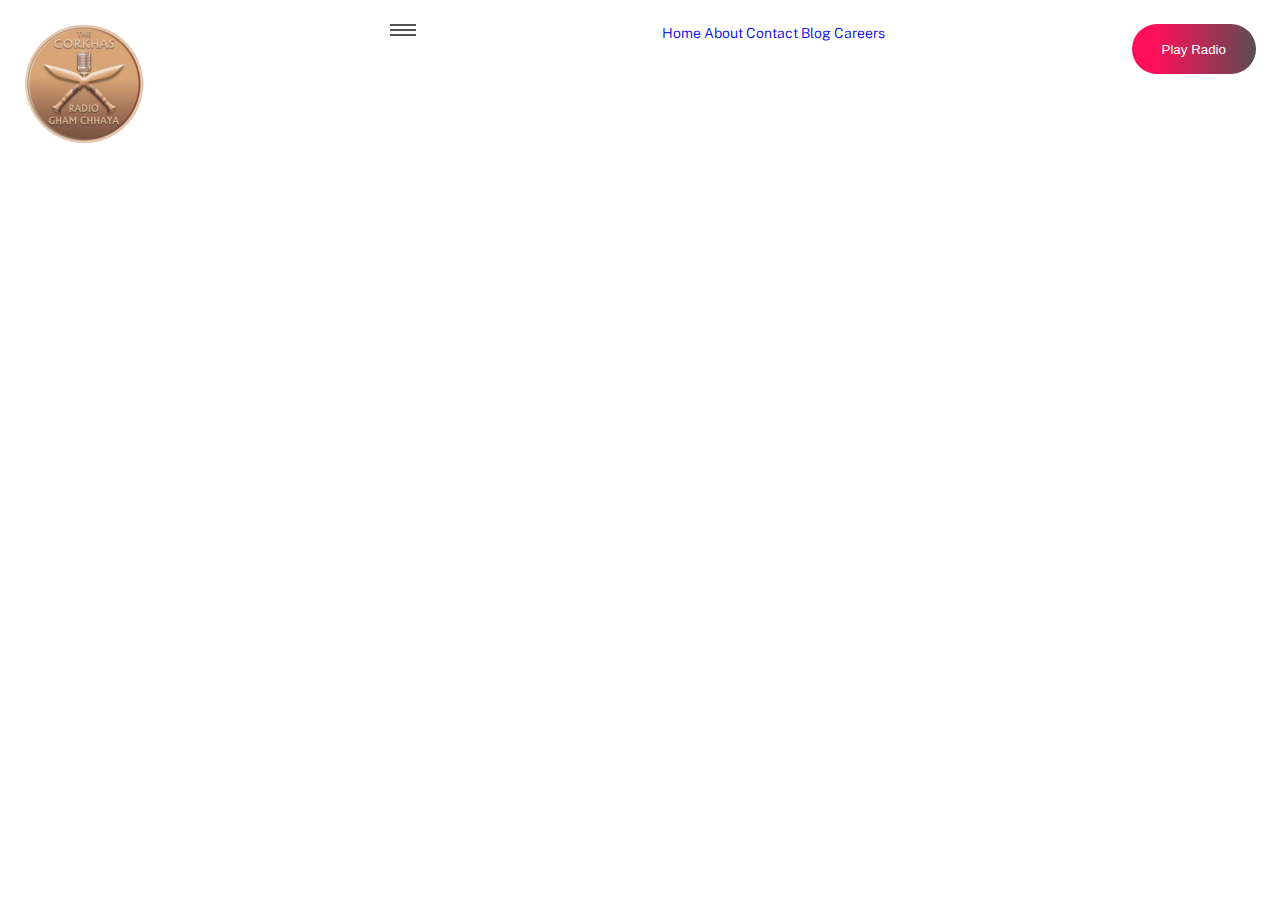
==== index.html @ c1103711 "global and mixins" ====
<html lang="en">

<head>
  <meta charset="UTF-8" />
  <link href="https://fonts.googleapis.com/css2?family=Public+Sans:wght@300;400&display=swap" rel="stylesheet" />
  <link rel="stylesheet" href="/app/scss/style.css" />
  <meta http-equiv="X-UA-Compatible" content="IE=edge" />
  <meta name="viewport" content="width=device-width, initial-scale=1.0" />
  <title>Radio Gham Chhaya</title>

</head>

<body>
  <header class="header">
    <nav class="flex flex-jc-sb flex-ai-t">
      <a href="/" class="header__logo">
        <img src="images/logo.png" alt="Easybank" />
      </a>

      <a href="#" class="header__menu">
        <span></span>
        <span></span>
        <span></span>
        <div class="header__links">
          <a href="#">Home</a>
          <a href="#">About</a>
          <a href="#">Contact</a>
          <a href="#">Blog</a>
          <a href="#">Careers</a>
        </div>

        <button type="button">Play Radio</button>
      </a>
    </nav>
  </header>
  <!-- <div class="container container-nav">
        <div class="site-title">
          <h1>The best Radio in town</h1>
        </div>
        <nav>
          <ul>
            <li><a href="#">Home</a></li>
            <li><a href="#">About me</a></li>
            <li><a href="#">Recent posts</a></li>
          </ul>
        </nav>
        <p>thsi is a pera</p>
      </div> -->

  <script src="/app/js/script.js"></script>
</body>

</html>
---- app/scss/style.css ----
html {
  font-size: 100%;
  -webkit-box-sizing: border-box;
          box-sizing: border-box;
}

*,
*::before,
*::after {
  -webkit-box-sizing: inherit;
          box-sizing: inherit;
}

body {
  margin: 0;
  padding: 0;
  font-family: 'Public Sans', sans-serif;
  font-size: 0.875rem;
  font-weight: 300;
  line-height: 1.3;
  overflow-x: hidden;
}

body a,
body a:visited,
body a:hover {
  text-decoration: none;
}

body .flex {
  display: -webkit-box;
  display: -ms-flexbox;
  display: flex;
}

body .flex-jc-sb {
  -webkit-box-pack: justify;
      -ms-flex-pack: justify;
          justify-content: space-between;
}

body .flex-jc-c {
  -webkit-box-pack: center;
      -ms-flex-pack: center;
          justify-content: center;
}

body .flex-ai-c {
  -webkit-box-align: center;
      -ms-flex-align: center;
          align-items: center;
}

body button,
body .button {
  height: 50px;
  color: #fff;
  font-weight: 400;
  text-shadow: #515151;
  padding: 1rem 1.875rem;
  background: -webkit-gradient(linear, left top, right top, from(#ff0f59), color-stop(18%, #ff0f59), color-stop(95%, #664952), to(#515151));
  background: linear-gradient(90deg, #ff0f59 0%, #ff0f59 18%, #664952 95%, #515151 100%);
  border: none;
  border-radius: 50px;
  cursor: pointer;
}

.header nav {
  padding: 24px;
}

.header__menu > span {
  display: block;
  width: 26px;
  height: 2px;
  background-color: #515151;
}

.header__menu > span:not(:last-child) {
  margin-bottom: 3px;
}
/*# sourceMappingURL=style.css.map */
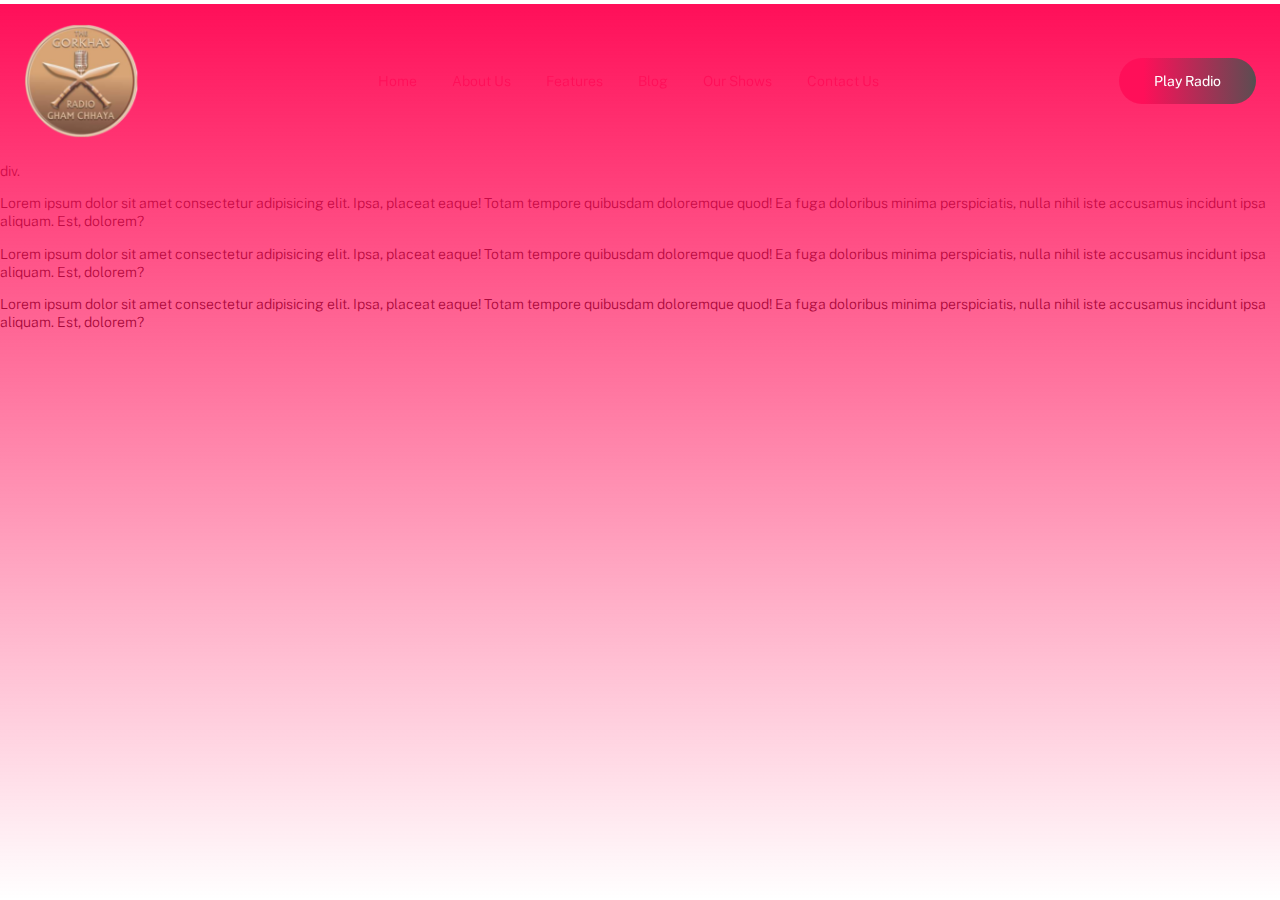
==== commit 77c7599b: "after working toggle menu" ====
--- a/index.html
+++ b/index.html
@@ -11,28 +11,44 @@
 </head>
 
 <body>
-  <header class="header">
-    <nav class="flex flex-jc-sb flex-ai-t">
-      <a href="/" class="header__logo">
-        <img src="images/logo.png" alt="Easybank" />
-      </a>
+  <div class="hero">
+    <header class="header">
+      <div class="overlay"></div>
+      <nav class="flex flex-jc-sb flex-ai-c">
+        <a href="/" class="header__logo">
+          <img src="images/logo.png" alt="Easybank" />
+        </a>
 
-      <a href="#" class="header__menu">
-        <span></span>
-        <span></span>
-        <span></span>
-        <div class="header__links">
-          <a href="#">Home</a>
-          <a href="#">About</a>
-          <a href="#">Contact</a>
-          <a href="#">Blog</a>
-          <a href="#">Careers</a>
-        </div>
+        <a id="btnHamburger" href="#" class="header__menu open hide-for-desktop">
+          <span></span>
+          <span></span>
+          <span></span>
+          <div class="header__links hide-for-mobile">
+            <a href="#">Home</a>
+            <a href="#">About Us</a>
+            <a href="#">Features</a>
+            <a href="#">Blog</a>
+            <a href="#">Our Shows</a>
+            <a href="#">Contact Us</a>
+          </div>
 
-        <button type="button">Play Radio</button>
-      </a>
-    </nav>
-  </header>
+          <a href="#" class="button header__cta hide-for-mobile">Play Radio</button>
+          </a>
+      </nav>
+      div.
+    </header>
+    <div class="content">
+      <p>Lorem ipsum dolor sit amet consectetur adipisicing elit. Ipsa, placeat eaque! Totam tempore quibusdam
+        doloremque quod! Ea fuga doloribus minima perspiciatis, nulla nihil iste accusamus incidunt ipsa aliquam. Est,
+        dolorem?</p>
+      <p>Lorem ipsum dolor sit amet consectetur adipisicing elit. Ipsa, placeat eaque! Totam tempore quibusdam
+        doloremque quod! Ea fuga doloribus minima perspiciatis, nulla nihil iste accusamus incidunt ipsa aliquam. Est,
+        dolorem?</p>
+      <p>Lorem ipsum dolor sit amet consectetur adipisicing elit. Ipsa, placeat eaque! Totam tempore quibusdam
+        doloremque quod! Ea fuga doloribus minima perspiciatis, nulla nihil iste accusamus incidunt ipsa aliquam. Est,
+        dolorem?</p>
+    </div>
+  </div>
   <!-- <div class="container container-nav">
         <div class="site-title">
           <h1>The best Radio in town</h1>
--- a/app/scss/style.css
+++ b/app/scss/style.css
@@ -1,3 +1,73 @@
+@-webkit-keyframes fade-in {
+  from {
+    visibility: hidden;
+    opacity: 0;
+  }
+  1% {
+    visibility: visible;
+    opacity: 0;
+  }
+  to {
+    visibility: visible;
+    opacity: 1;
+  }
+}
+
+@keyframes fade-in {
+  from {
+    visibility: hidden;
+    opacity: 0;
+  }
+  1% {
+    visibility: visible;
+    opacity: 0;
+  }
+  to {
+    visibility: visible;
+    opacity: 1;
+  }
+}
+
+.fade-in {
+  -webkit-animation: fade-in 300ms ease-in-out forwards;
+          animation: fade-in 300ms ease-in-out forwards;
+}
+
+@-webkit-keyframes fade-out {
+  from {
+    visibility: visible;
+    opacity: 1;
+  }
+  99% {
+    visibility: visible;
+    opacity: 0;
+  }
+  to {
+    visibility: hidden;
+    opacity: 0;
+  }
+}
+
+@keyframes fade-out {
+  from {
+    visibility: visible;
+    opacity: 1;
+  }
+  99% {
+    visibility: visible;
+    opacity: 0;
+  }
+  to {
+    visibility: hidden;
+    opacity: 0;
+  }
+}
+
+.fade-out {
+  -webkit-animation: fade-out 300ms ease-in-out forwards;
+          animation: fade-out 300ms ease-in-out forwards;
+}
+
 html {
   font-size: 100%;
   -webkit-box-sizing: border-box;
@@ -53,11 +123,10 @@
 
 body button,
 body .button {
-  height: 50px;
   color: #fff;
   font-weight: 400;
   text-shadow: #515151;
-  padding: 1rem 1.875rem;
+  padding: 0.875rem 2.1875rem;
   background: -webkit-gradient(linear, left top, right top, from(#ff0f59), color-stop(18%, #ff0f59), color-stop(95%, #664952), to(#515151));
   background: linear-gradient(90deg, #ff0f59 0%, #ff0f59 18%, #664952 95%, #515151 100%);
   border: none;
@@ -65,8 +134,54 @@
   cursor: pointer;
 }
 
+@media (max-width: 63.9375em) {
+  .hide-for-mobile {
+    display: none;
+  }
+}
+
+@media (min-width: 64em) {
+  .hide-for-desktop {
+    display: none;
+  }
+}
+
+.header.open .overlay {
+  display: block;
+}
+
+.header.open .header__menu > span:first-child {
+  -webkit-transform: rotate(45deg);
+          transform: rotate(45deg);
+}
+
+.header.open .header__menu > span:nth-child(2) {
+  opacity: 0;
+}
+
+.header.open .header__menu > span:last-child {
+  -webkit-transform: rotate(-45deg);
+          transform: rotate(-45deg);
+}
+
+.header .overlay {
+  position: fixed;
+  top: 3.75px;
+  right: 0px;
+  bottom: 0px;
+  left: 0px;
+  background-image: -webkit-gradient(linear, left top, left bottom, from(#ff0f59), to(transparent));
+  background-image: linear-gradient(#ff0f59, transparent);
+}
+
 .header nav {
+  position: relative;
   padding: 24px;
+}
+
+.header__logo img {
+  width: 7.125rem;
+  height: 7.125rem;
 }
 
 .header__menu > span {
@@ -74,9 +189,59 @@
   width: 26px;
   height: 2px;
   background-color: #515151;
+  -webkit-transition: all 300ms ease-in-out;
+  transition: all 300ms ease-in-out;
+  -webkit-transform-origin: 3px 1px;
+          transform-origin: 3px 1px;
 }
 
 .header__menu > span:not(:last-child) {
-  margin-bottom: 3px;
+  margin-bottom: 5px;
+}
+
+.header__links a {
+  position: relative;
+  font-size: 0.875rem;
+  color: #ff0f59;
+  -webkit-transition: color 400ms ease-in-out;
+  transition: color 400ms ease-in-out;
+}
+
+.header__links a:not(:last-child) {
+  margin-right: 32px;
+}
+
+.header__links a::before {
+  content: '';
+  display: block;
+  position: absolute;
+  height: 5px;
+  left: 0;
+  right: 0;
+  bottom: -30px;
+  background: -webkit-gradient(linear, left top, right top, from(#ff0f59), to(#616161));
+  background: linear-gradient(to right, #ff0f59, #616161);
+  opacity: 0;
+  -webkit-transition: opacity 300ms ease-in-out;
+  transition: opacity 300ms ease-in-out;
+}
+
+.header__links a:hover {
+  color: #616161;
+}
+
+.header__links a:hover::before {
+  opacity: 1;
+}
+
+.header__cta {
+  font-size: 0.875rem;
+  color: #ff0f59;
+  -webkit-transition: opacity 300ms ease-in-out;
+  transition: opacity 300ms ease-in-out;
+}
+
+.header__cta:hover {
+  opacity: 0.75;
 }
 /*# sourceMappingURL=style.css.map */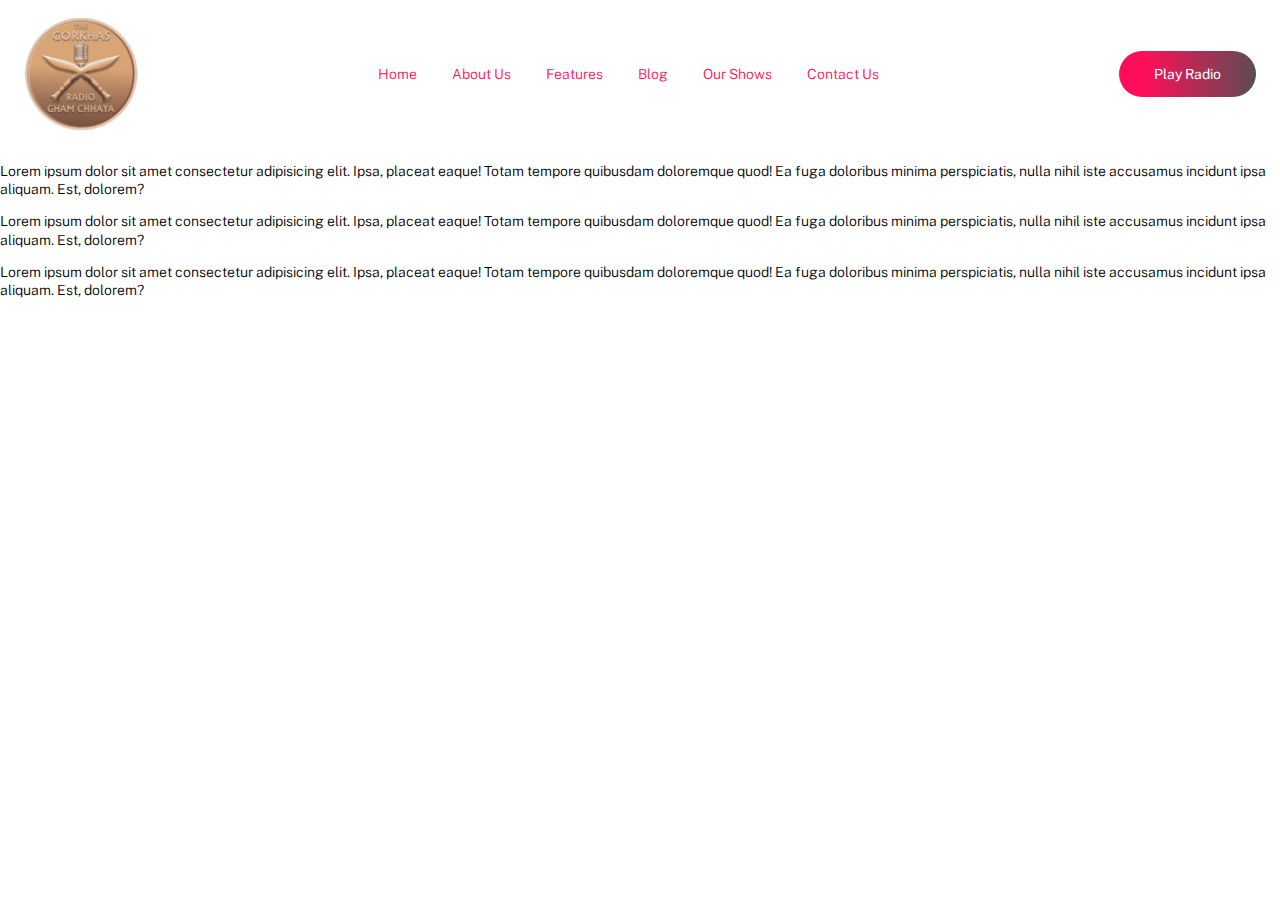
==== commit 720986ea: "hero Image" ====
--- a/index.html
+++ b/index.html
@@ -13,13 +13,13 @@
 <body>
   <div class="hero">
     <header class="header">
-      <div class="overlay"></div>
-      <nav class="flex flex-jc-sb flex-ai-c">
+      <div class="overlay has-fade"></div>
+      <nav class="container flex flex-jc-sb flex-ai-c">
         <a href="/" class="header__logo">
           <img src="images/logo.png" alt="Easybank" />
         </a>
 
-        <a id="btnHamburger" href="#" class="header__menu open hide-for-desktop">
+        <a id="btnHamburger" href="#" class="header__toggle hide-for-desktop">
           <span></span>
           <span></span>
           <span></span>
@@ -35,7 +35,15 @@
           <a href="#" class="button header__cta hide-for-mobile">Play Radio</button>
           </a>
       </nav>
-      div.
+
+      <div class="header__menu has-fade ">
+        <a href="">Home</a>
+        <a href="">About Us</a>
+        <a href="">Features</a>
+        <a href="">Blog</a>
+        <a href="">Our Shows</a>
+        <a href="">Contact Us</a>
+      </div>
     </header>
     <div class="content">
       <p>Lorem ipsum dolor sit amet consectetur adipisicing elit. Ipsa, placeat eaque! Totam tempore quibusdam
--- a/app/scss/style.css
+++ b/app/scss/style.css
@@ -1,3 +1,7 @@
+.has-fade {
+  visibility: hidden;
+}
+
 @-webkit-keyframes fade-in {
   from {
     visibility: hidden;
@@ -29,8 +33,8 @@
 }
 
 .fade-in {
-  -webkit-animation: fade-in 300ms ease-in-out forwards;
-          animation: fade-in 300ms ease-in-out forwards;
+  -webkit-animation: fade-in 200ms ease-in-out forwards;
+          animation: fade-in 200ms ease-in-out forwards;
 }
 
 @-webkit-keyframes fade-out {
@@ -64,8 +68,8 @@
 }
 
 .fade-out {
-  -webkit-animation: fade-out 300ms ease-in-out forwards;
-          animation: fade-out 300ms ease-in-out forwards;
+  -webkit-animation: fade-out 200ms ease-in-out forwards;
+          animation: fade-out 200ms ease-in-out forwards;
 }
 
 html {
@@ -91,10 +95,19 @@
   overflow-x: hidden;
 }
 
+body.noscroll {
+  overflow: hidden;
+}
+
 body a,
 body a:visited,
 body a:hover {
   text-decoration: none;
+}
+
+body .container {
+  padding-left: 1.5rem;
+  padding-right: 1.5rem;
 }
 
 body .flex {
@@ -150,23 +163,23 @@
   display: block;
 }
 
-.header.open .header__menu > span:first-child {
+.header.open .header__toggle > span:first-child {
   -webkit-transform: rotate(45deg);
           transform: rotate(45deg);
 }
 
-.header.open .header__menu > span:nth-child(2) {
+.header.open .header__toggle > span:nth-child(2) {
   opacity: 0;
 }
 
-.header.open .header__menu > span:last-child {
+.header.open .header__toggle > span:last-child {
   -webkit-transform: rotate(-45deg);
           transform: rotate(-45deg);
 }
 
 .header .overlay {
   position: fixed;
-  top: 3.75px;
+  top: 0px;
   right: 0px;
   bottom: 0px;
   left: 0px;
@@ -175,8 +188,10 @@
 }
 
 .header nav {
+  padding-top: 1.0625rem;
+  padding-bottom: 1.0625rem;
   position: relative;
-  padding: 24px;
+  background-color: white;
 }
 
 .header__logo img {
@@ -184,7 +199,7 @@
   height: 7.125rem;
 }
 
-.header__menu > span {
+.header__toggle > span {
   display: block;
   width: 26px;
   height: 2px;
@@ -195,8 +210,27 @@
           transform-origin: 3px 1px;
 }
 
-.header__menu > span:not(:last-child) {
+.header__toggle > span:not(:last-child) {
   margin-bottom: 5px;
+}
+
+.header__menu {
+  position: absolute;
+  width: calc(100% - 3rem);
+  left: 50%;
+  -webkit-transform: translateX(-50%);
+          transform: translateX(-50%);
+  background: white;
+  margin-top: 1.5rem;
+  padding: 1.625rem;
+  border-radius: 5px;
+}
+
+.header__menu a {
+  display: block;
+  color: #616161;
+  padding: 0.625rem;
+  text-align: center;
 }
 
 .header__links a {
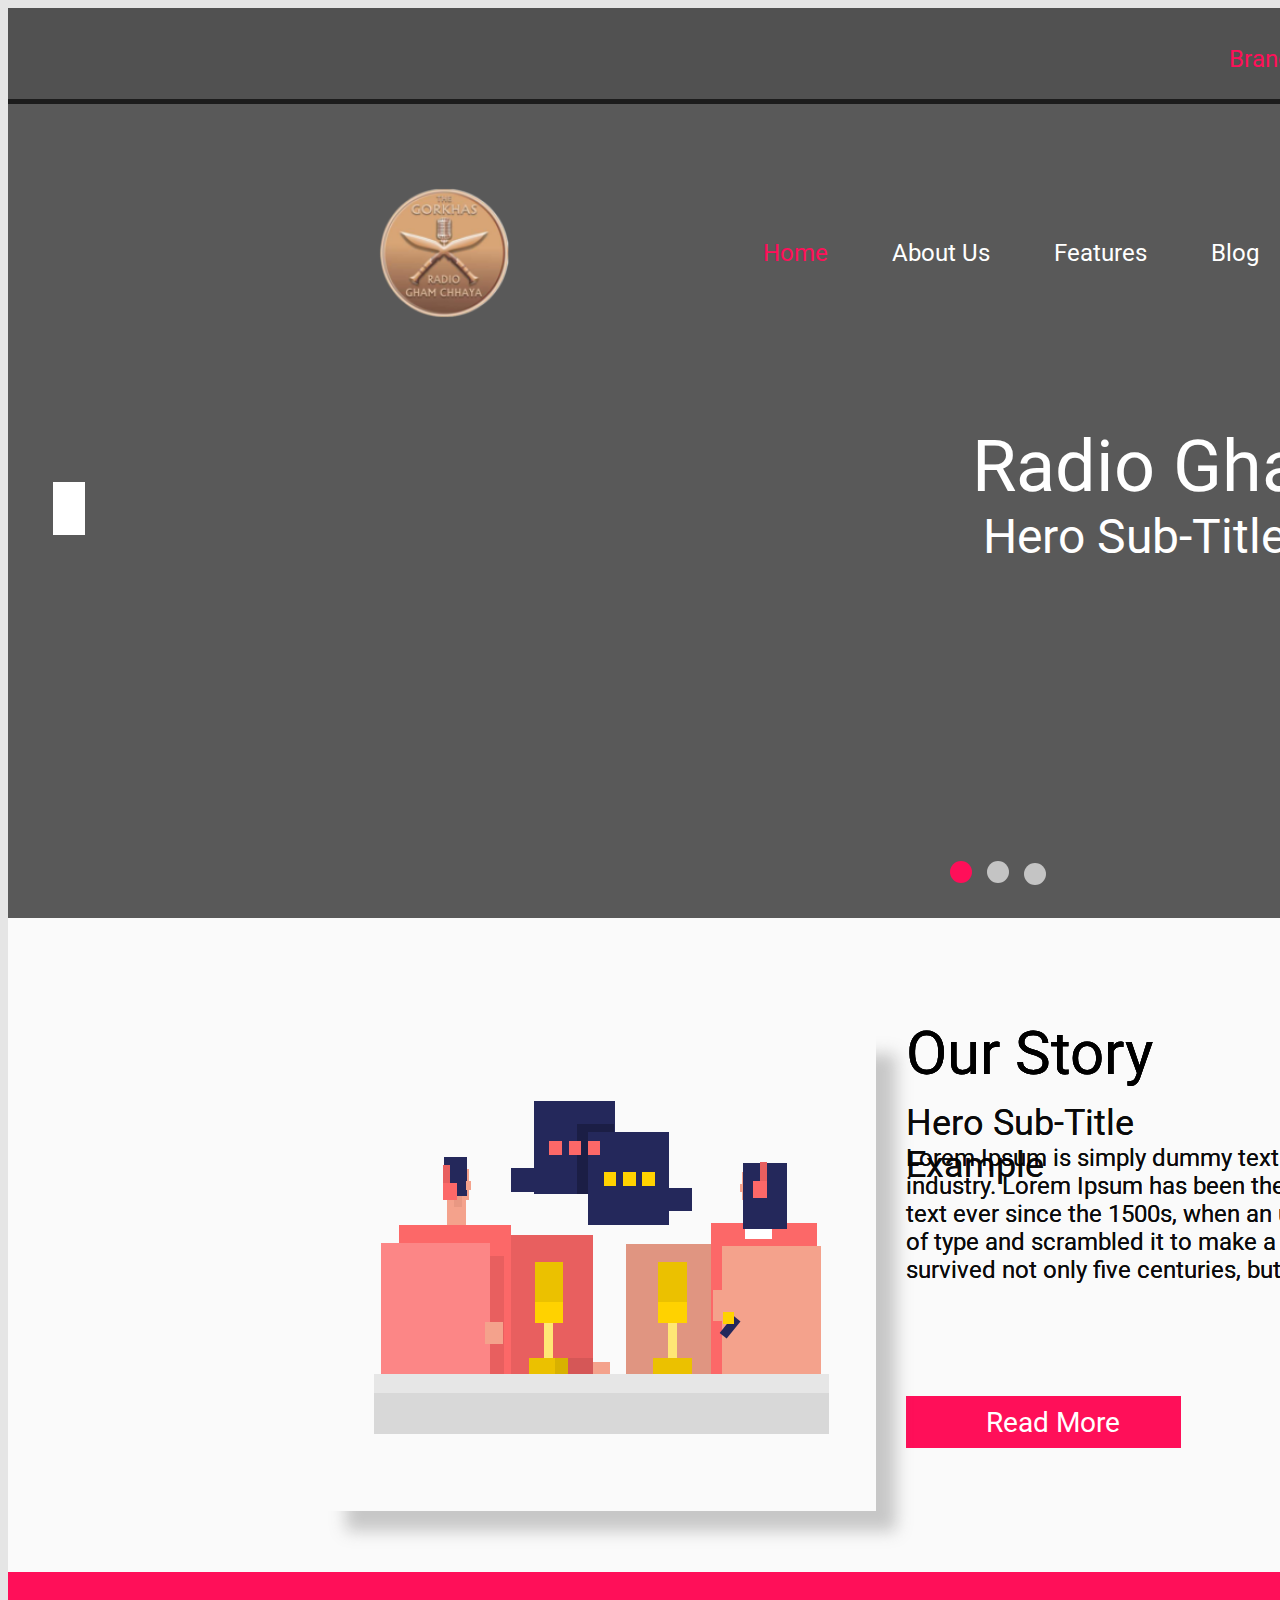
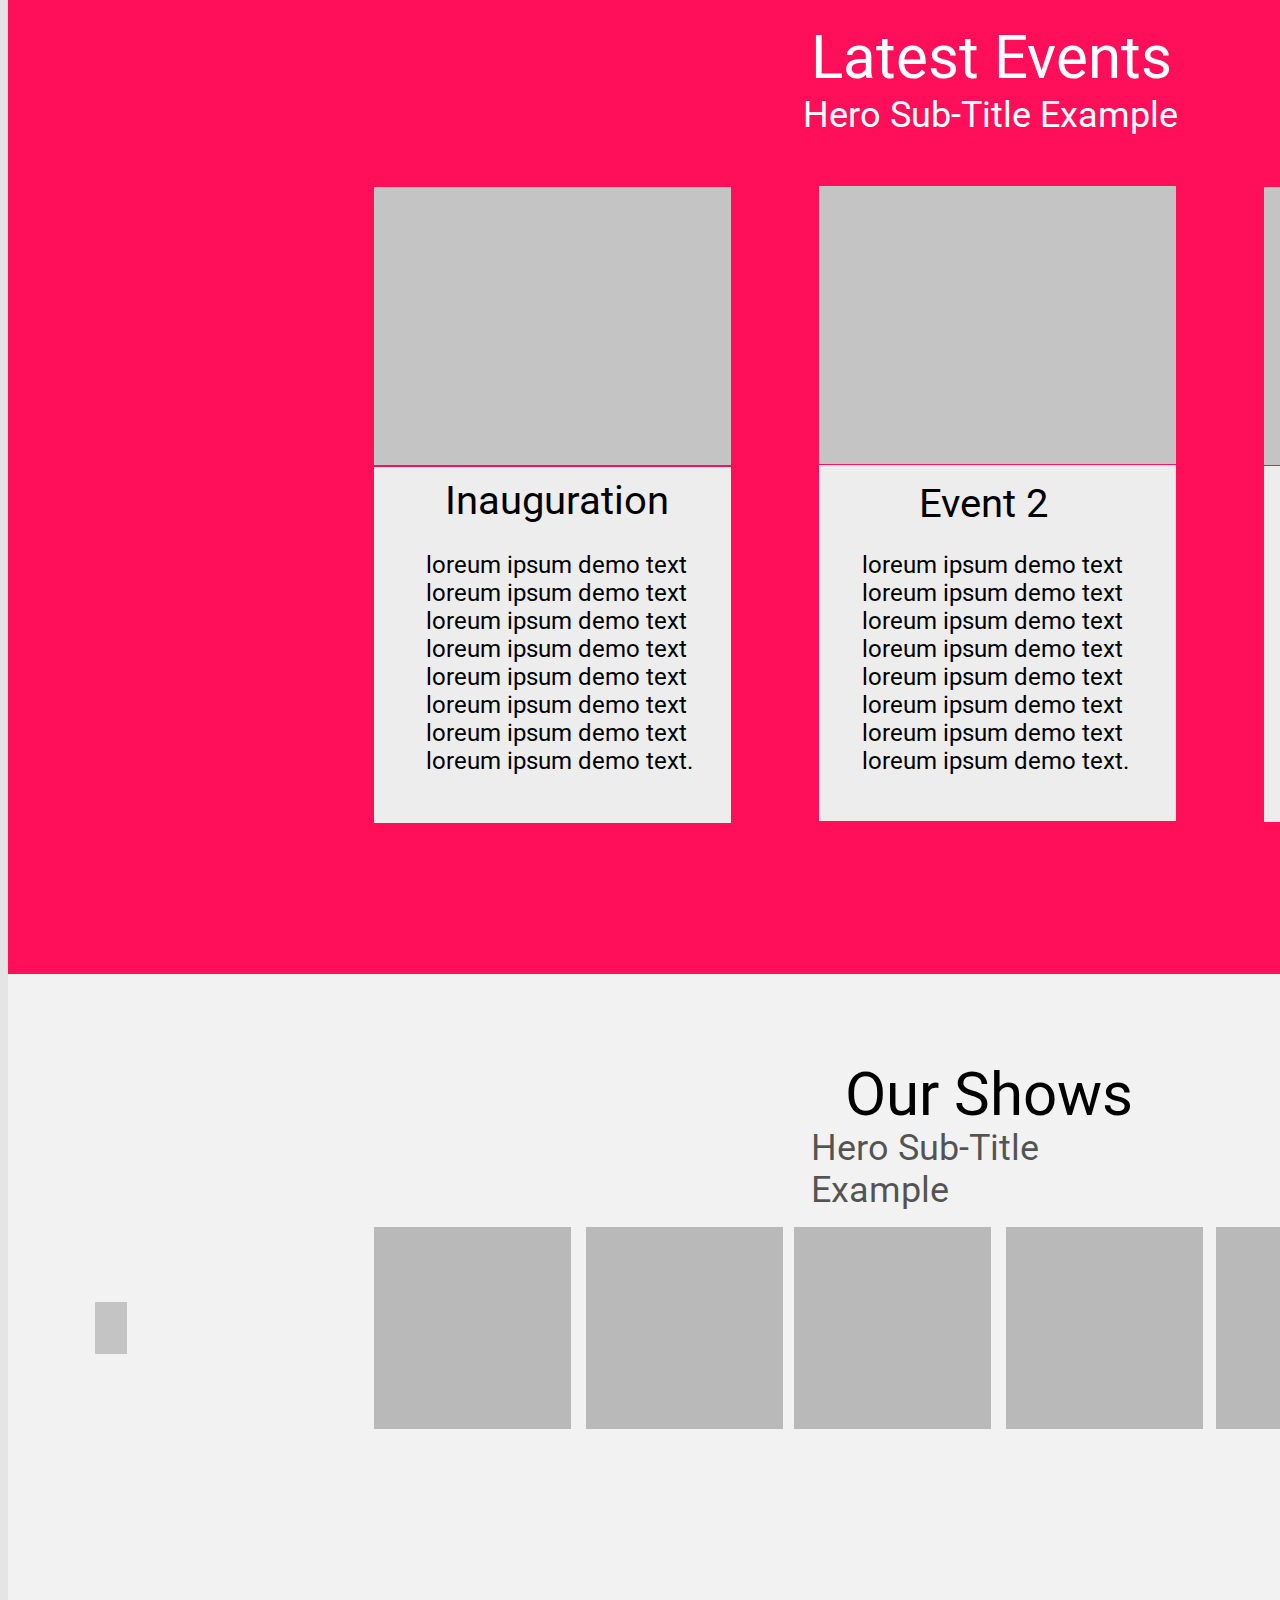
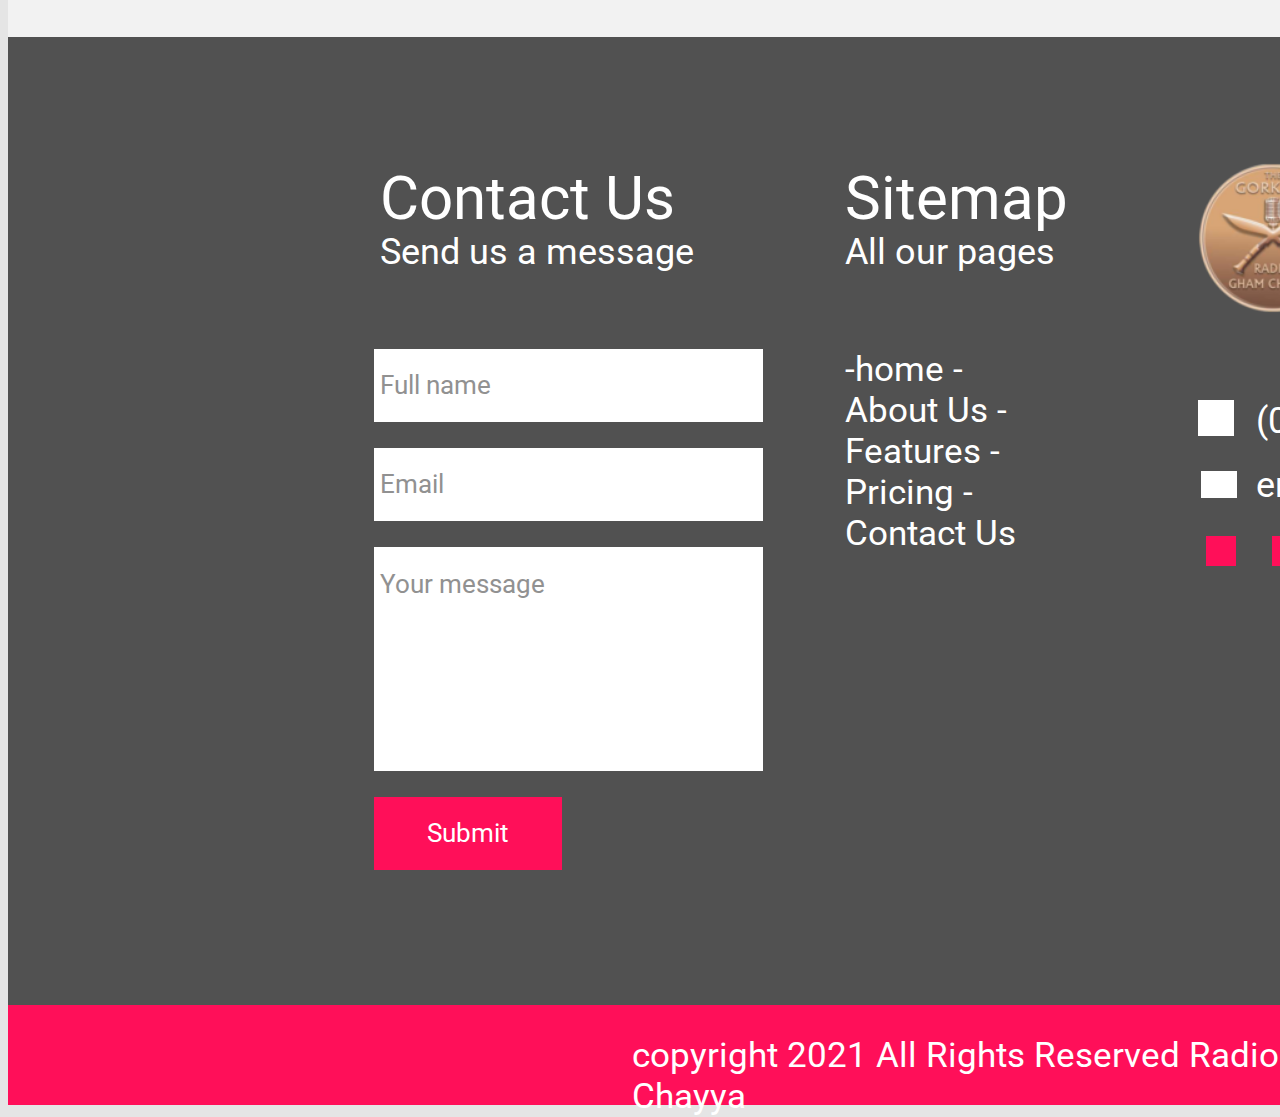
==== commit bf385202: "Add files via upload" ====
--- a/index.html
+++ b/index.html
@@ -1,77 +1,56 @@
 <html lang="en">
+          <head>
+            <meta charset="utf-8">
+          
+            <title>Html Generated</title>
+            <meta name="description" content="Figma htmlGenerator">
+            <meta name="author" content="htmlGenerator">
+            <link href="https://fonts.googleapis.com/css?family=Roboto&display=swap" rel="stylesheet">
 
-<head>
-  <meta charset="UTF-8" />
-  <link href="https://fonts.googleapis.com/css2?family=Public+Sans:wght@300;400&display=swap" rel="stylesheet" />
-  <link rel="stylesheet" href="/app/scss/style.css" />
-  <meta http-equiv="X-UA-Compatible" content="IE=edge" />
-  <meta name="viewport" content="width=device-width, initial-scale=1.0" />
-  <title>Radio Gham Chhaya</title>
+            <link rel="stylesheet" href="styles.css">
+            
+            <style>
+              /*
+                Figma Background for illustrative/preview purposes only.
+                You can remove this style tag with no consequence
+              */
+              body {background: #E5E5E5; }
+            </style>
+          
+          </head>
+          
+          <body>
+            <div class=e3_2><div class=e13_70><div  class="e13_71"></div><div class=e13_77><div  class="e13_78"></div></div><div class=e13_79><div  class="e13_80"></div></div><div  class="e13_74"></div><div  class="e14_88"></div><div  class="e14_89"></div><div  class="e14_90"></div><div  class="e14_91"></div><div  class="e14_92"></div><span  class="e13_75">Hero Sub-Title Example</span><span  class="e13_76">Our Shows</span></div><div class=e13_69><div  class="e12_56"></div><div  class="e12_68"></div><div  class="e12_67"></div><div  class="e27_212"></div><div class=e27_207><div class=e12_63><div  class="e27_205"></div></div></div><div  class="e27_208"></div><div  class="e27_211"></div><span  class="e12_61">Hero Sub-Title Example</span><span  class="e12_62">Latest Events</span><span  class="e27_213">Inauguration</span><span  class="e27_214">Event 2</span><span  class="e27_215">Event 3</span><span  class="e27_216">loreum ipsum demo text  
+loreum ipsum demo text 
+loreum ipsum demo text 
+loreum ipsum demo text 
+loreum ipsum demo text 
+loreum ipsum demo text 
+loreum ipsum demo text 
+loreum ipsum demo text.</span><span  class="e28_217">loreum ipsum demo text  
+loreum ipsum demo text 
+loreum ipsum demo text 
+loreum ipsum demo text 
+loreum ipsum demo text 
+loreum ipsum demo text 
+loreum ipsum demo text 
+loreum ipsum demo text.</span><span  class="e28_218">loreum ipsum demo text  
+loreum ipsum demo text 
+loreum ipsum demo text 
+loreum ipsum demo text 
+loreum ipsum demo text 
+loreum ipsum demo text 
+loreum ipsum demo text 
+loreum ipsum demo text.</span></div><div class=e7_52><div  class="e6_42"></div><div class=e7_51><div  class="e7_47"></div><span  class="e7_49">Read More</span></div><span  class="e6_46">Lorem Ipsum is simply dummy text of the printing and typesetting industry. Lorem Ipsum has been the industry's standard dummy text ever since the 1500s, when an unknown printer took a galley of type and scrambled it to make a type specimen book
 
-</head>
+. It has survived not only five centuries, but also the leap into electronic </span><span  class="e6_45">Hero Sub-Title Example</span><span  class="e6_44">Our Story</span></div><div class=e46_62><div  class="e46_63"></div><span  class="e46_64">Read More</span></div><span  class="e46_65">Lorem Ipsum is simply dummy text of the printing and typesetting industry. Lorem Ipsum has been the industry's standard dummy text ever since the 1500s, when an unknown printer took a galley of type and scrambled it to make a type specimen book
 
-<body>
-  <div class="hero">
-    <header class="header">
-      <div class="overlay has-fade"></div>
-      <nav class="container flex flex-jc-sb flex-ai-c">
-        <a href="/" class="header__logo">
-          <img src="images/logo.png" alt="Easybank" />
-        </a>
+. It has survived not only five centuries, but also the leap into electronic </span><span  class="e46_66">Hero Sub-Title Example</span><span  class="e46_67">Our Story</span><div class=e46_74><div  class="e46_75"></div><span  class="e46_76">Read More</span></div><span  class="e46_77">Lorem Ipsum is simply dummy text of the printing and typesetting industry. Lorem Ipsum has been the industry's standard dummy text ever since the 1500s, when an unknown printer took a galley of type and scrambled it to make a type specimen book
 
-        <a id="btnHamburger" href="#" class="header__toggle hide-for-desktop">
-          <span></span>
-          <span></span>
-          <span></span>
-          <div class="header__links hide-for-mobile">
-            <a href="#">Home</a>
-            <a href="#">About Us</a>
-            <a href="#">Features</a>
-            <a href="#">Blog</a>
-            <a href="#">Our Shows</a>
-            <a href="#">Contact Us</a>
-          </div>
-
-          <a href="#" class="button header__cta hide-for-mobile">Play Radio</button>
-          </a>
-      </nav>
-
-      <div class="header__menu has-fade ">
-        <a href="">Home</a>
-        <a href="">About Us</a>
-        <a href="">Features</a>
-        <a href="">Blog</a>
-        <a href="">Our Shows</a>
-        <a href="">Contact Us</a>
-      </div>
-    </header>
-    <div class="content">
-      <p>Lorem ipsum dolor sit amet consectetur adipisicing elit. Ipsa, placeat eaque! Totam tempore quibusdam
-        doloremque quod! Ea fuga doloribus minima perspiciatis, nulla nihil iste accusamus incidunt ipsa aliquam. Est,
-        dolorem?</p>
-      <p>Lorem ipsum dolor sit amet consectetur adipisicing elit. Ipsa, placeat eaque! Totam tempore quibusdam
-        doloremque quod! Ea fuga doloribus minima perspiciatis, nulla nihil iste accusamus incidunt ipsa aliquam. Est,
-        dolorem?</p>
-      <p>Lorem ipsum dolor sit amet consectetur adipisicing elit. Ipsa, placeat eaque! Totam tempore quibusdam
-        doloremque quod! Ea fuga doloribus minima perspiciatis, nulla nihil iste accusamus incidunt ipsa aliquam. Est,
-        dolorem?</p>
-    </div>
-  </div>
-  <!-- <div class="container container-nav">
-        <div class="site-title">
-          <h1>The best Radio in town</h1>
-        </div>
-        <nav>
-          <ul>
-            <li><a href="#">Home</a></li>
-            <li><a href="#">About me</a></li>
-            <li><a href="#">Recent posts</a></li>
-          </ul>
-        </nav>
-        <p>thsi is a pera</p>
-      </div> -->
-
-  <script src="/app/js/script.js"></script>
-</body>
-
-</html>+. It has survived not only five centuries, but also the leap into electronic </span><span  class="e46_78">Hero Sub-Title Example</span><span  class="e46_79">Our Story</span><div class=e15_130><div  class="e14_94"></div><span  class="e15_127">-home
+-About Us +-Features
+-Pricing
+-Contact Us</span><div class=e15_119><div  class="e15_120"></div></div><div class=e15_101><span  class="e15_98">Send us a message</span><span  class="e15_99">Contact Us</span></div><div class=e15_102><span  class="e15_103">All our pages</span><span  class="e15_104">Sitemap</span></div><div  class="e15_105"></div><div  class="e15_106"></div><div  class="e15_107"></div><div  class="e15_108"></div><span  class="e15_110">Full name</span><span  class="e15_111">Your message</span><span  class="e15_113">Submit</span><span  class="e15_112">Email</span><span  class="e15_118">(08) 400 20000</span><span  class="e15_121">email@example.com</span><div class=e15_116><div  class="e15_117"></div></div><div  class="e15_128"></div><span  class="e15_129">copyright 2021 All Rights Reserved Radio Gham Chayya</span></div><div  class="e20_131"></div><span  class="e20_132">Brand promotion</span><span  class="e20_133">team</span><span  class="e20_134">schedule</span><div  class="e21_136"></div><div  class="e29_219"></div><div  class="e21_138"></div><div  class="e29_220"></div><div  class="e21_140"></div><div  class="e29_221"></div><div  class="e29_222"></div><div class=e27_143><div  class="e27_144"></div><div  class="e27_145"></div><div  class="e27_146"></div><div  class="e27_147"></div><div  class="e27_148"></div><div  class="e27_149"></div><div  class="e27_150"></div><div  class="e27_151"></div><div  class="e27_152"></div><div  class="e27_153"></div><div  class="e27_154"></div><div  class="e27_155"></div><div  class="e27_156"></div><div  class="e27_157"></div><div  class="e27_158"></div><div  class="e27_159"></div><div  class="e27_160"></div><div  class="e27_161"></div><div  class="e27_162"></div><div  class="e27_163"></div><div  class="e27_164"></div><div  class="e27_165"></div><div  class="e27_166"></div><div  class="e27_167"></div><div  class="e27_168"></div><div  class="e27_169"></div><div  class="e27_170"></div><div  class="e27_171"></div><div  class="e27_172"></div><div  class="e27_173"></div><div  class="e27_174"></div><div  class="e27_175"></div><div  class="e27_176"></div><div  class="e27_177"></div><div  class="e27_178"></div><div  class="e27_179"></div><div  class="e27_180"></div><div  class="e27_181"></div><div  class="e27_182"></div><div  class="e27_183"></div><div  class="e27_184"></div><div  class="e27_185"></div><div  class="e27_186"></div><div  class="e27_187"></div><div  class="e27_188"></div><div  class="e27_189"></div><div  class="e27_190"></div><div  class="e27_191"></div><div  class="e27_192"></div><div  class="e27_193"></div><div  class="e27_194"></div><div  class="e27_195"></div><div  class="e27_196"></div><div  class="e27_197"></div><div  class="e27_198"></div><div  class="e27_199"></div><div  class="e27_200"></div><div  class="e27_201"></div><div  class="e27_202"></div><div  class="e27_203"></div><div  class="e27_204"></div></div><div class=e168_2><div  class="e168_3"></div><div  class="e168_4"></div><div  class="e168_5"></div><div  class="e168_6"></div><div class=e168_7><div  class="e168_8"></div></div><div class=e168_9><div  class="e168_10"></div></div><div  class="e168_11"></div><span  class="e168_12">Hero Sub-Title Example</span><span  class="e168_13">Radio Gham Chayya</span></div><div class=e7_53><span  class="e4_14">Contact Us</span><span  class="e4_16">Our Shows</span><span  class="e4_15">Blog</span><span  class="e4_13">Features</span><span  class="e4_12">About Us</span><span  class="e4_11">Home</span></div><div  class="e27_142"></div></div>
+          </body>
+          </html>--- a/styles.css
+++ b/styles.css
@@ -0,0 +1,1566 @@
+.3_2 { 
+	overflow:hidden;
+}+.e3_2 { 
+	background-color:rgba(255, 255, 255, 1);
+	width:1980px;
+	height:4297px;
+	position:absolute;
+}+.e13_70 { 
+	width:1980px;
+	height:662.5643310546875px;
+	position:absolute;
+	left:0px;
+	top:2566px;
+}+.e13_71 { 
+	background-color:rgba(242.24999696016312, 242.24999696016312, 242.24999696016312, 1);
+	width:1980px;
+	height:662.5643310546875px;
+	position:absolute;
+	left:0px;
+	top:0px;
+}+.e13_77 { 
+	transform: rotate(180deg);
+	width:40px;
+	height:59.870269775390625px;
+	position:absolute;
+	left:1913px;
+	top:331px;
+}+.e13_78 { 
+	background-color:rgba(196.00000351667404, 196.00000351667404, 196.00000351667404, 1);
+	width:32.002498626708984px;
+	height:52.3864860534668px;
+	position:absolute;
+	left:0.0006140922196209431px;
+	top:3.99135160446167px;
+}+.e13_79 { 
+	width:40px;
+	height:59.870269775390625px;
+	position:absolute;
+	left:87px;
+	top:324px;
+}+.e13_80 { 
+	background-color:rgba(196.00000351667404, 196.00000351667404, 196.00000351667404, 1);
+	width:32.002498626708984px;
+	height:52.3864860534668px;
+	position:absolute;
+	left:0.0006140922196209431px;
+	top:3.99135160446167px;
+}+.e13_74 { 
+	background-color:rgba(184.87500607967377, 184.87500607967377, 184.87500607967377, 1);
+	width:197px;
+	height:201.56324768066406px;
+	position:absolute;
+	left:366px;
+	top:253.4508056640625px;
+}+.e14_88 { 
+	background-color:rgba(184.87500607967377, 184.87500607967377, 184.87500607967377, 1);
+	width:197px;
+	height:201.56324768066406px;
+	position:absolute;
+	left:578px;
+	top:253.4508056640625px;
+}+.e14_89 { 
+	background-color:rgba(184.87500607967377, 184.87500607967377, 184.87500607967377, 1);
+	width:197px;
+	height:201.56324768066406px;
+	position:absolute;
+	left:786px;
+	top:253.4508056640625px;
+}+.e14_90 { 
+	background-color:rgba(184.87500607967377, 184.87500607967377, 184.87500607967377, 1);
+	width:197px;
+	height:201.56324768066406px;
+	position:absolute;
+	left:998px;
+	top:253.4508056640625px;
+}+.e14_91 { 
+	background-color:rgba(184.87500607967377, 184.87500607967377, 184.87500607967377, 1);
+	width:193px;
+	height:201.56324768066406px;
+	position:absolute;
+	left:1208px;
+	top:253.4508056640625px;
+}+.e14_92 { 
+	background-color:rgba(184.87500607967377, 184.87500607967377, 184.87500607967377, 1);
+	width:197px;
+	height:201.56324768066406px;
+	position:absolute;
+	left:1416px;
+	top:253.4508056640625px;
+}+.e13_75 { 
+	color:rgba(0, 0, 0, 0.6600000262260437);
+	width:374px;
+	height:40.91135025024414px;
+	position:absolute;
+	left:803px;
+	top:152.669189453125px;
+	font-family:Roboto;
+	text-align:left;
+	font-size:36px;
+	letter-spacing:0;
+}+.e13_76 { 
+	color:rgba(0, 0, 0, 1);
+	width:305px;
+	height:67.85297393798828px;
+	position:absolute;
+	left:837px;
+	top:84.816162109375px;
+	font-family:Roboto;
+	text-align:left;
+	font-size:60px;
+	letter-spacing:0;
+}+.e13_69 { 
+	width:1980px;
+	height:1002px;
+	position:absolute;
+	left:0px;
+	top:1564px;
+}+.e12_56 { 
+	background-color:rgba(255, 15.000000055879354, 89.00000229477882, 1);
+	width:1980px;
+	height:1002px;
+	position:absolute;
+	left:0px;
+	top:0px;
+}+.e12_68 { 
+	background-color:rgba(196.00000351667404, 196.00000351667404, 196.00000351667404, 1);
+	width:357px;
+	height:277.98748779296875px;
+	position:absolute;
+	left:1256px;
+	top:215.32994079589844px;
+}+.e12_67 { 
+	background-color:rgba(196.00000351667404, 196.00000351667404, 196.00000351667404, 1);
+	width:357px;
+	height:277.98748779296875px;
+	position:absolute;
+	left:811px;
+	top:214.4474334716797px;
+}+.e27_212 { 
+	background-color:rgba(237.43334501981735, 237.43334501981735, 237.43334501981735, 1);
+	width:357px;
+	height:356px;
+	position:absolute;
+	left:1256px;
+	top:494px;
+}+.e27_207 { 
+	width:357px;
+	height:277.98748779296875px;
+	position:absolute;
+	left:366px;
+	top:215.32994079589844px;
+}+.12_63 { 
+	overflow:hidden;
+}+.e12_63 { 
+	background-color:rgba(196.00000351667404, 196.00000351667404, 196.00000351667404, 1);
+	width:357px;
+	height:277.98748779296875px;
+	position:absolute;
+	left:0px;
+	top:0px;
+}+.e27_205 { 
+	width:391px;
+	height:311.11865234375px;
+	position:absolute;
+	left:-9px;
+	top:0.05932203307747841px;
+	background-image:url(images/z45a4880_1.png);
+	background-repeat:no-repeat;
+	background-size:cover;
+}+.e27_208 { 
+	background-color:rgba(237.43334501981735, 237.43334501981735, 237.43334501981735, 1);
+	width:357px;
+	height:356px;
+	position:absolute;
+	left:366px;
+	top:495px;
+}+.e27_211 { 
+	background-color:rgba(237.43334501981735, 237.43334501981735, 237.43334501981735, 1);
+	width:357px;
+	height:356px;
+	position:absolute;
+	left:811px;
+	top:493px;
+}+.e12_61 { 
+	color:rgba(255, 255, 255, 1);
+	width:390px;
+	height:36px;
+	position:absolute;
+	left:795px;
+	top:122.342529296875px;
+	font-family:Roboto;
+	text-align:left;
+	font-size:36px;
+	letter-spacing:0;
+}+.e12_62 { 
+	color:rgba(255, 255, 255, 1);
+	width:374px;
+	height:60.01000213623047px;
+	position:absolute;
+	left:803px;
+	top:50px;
+	font-family:Roboto;
+	text-align:left;
+	font-size:60px;
+	letter-spacing:0;
+}+.e27_213 { 
+	color:rgba(0, 0, 0, 1);
+	width:234px;
+	height:60px;
+	position:absolute;
+	left:437px;
+	top:505px;
+	font-family:Roboto;
+	text-align:left;
+	font-size:40px;
+	letter-spacing:0;
+}+.e27_214 { 
+	color:rgba(0, 0, 0, 1);
+	width:159px;
+	height:60px;
+	position:absolute;
+	left:911px;
+	top:508px;
+	font-family:Roboto;
+	text-align:left;
+	font-size:40px;
+	letter-spacing:0;
+}+.e27_215 { 
+	color:rgba(0, 0, 0, 1);
+	width:150px;
+	height:60px;
+	position:absolute;
+	left:1367px;
+	top:508px;
+	font-family:Roboto;
+	text-align:left;
+	font-size:40px;
+	letter-spacing:0;
+}+.e27_216 { 
+	color:rgba(0, 0, 0, 1);
+	width:272px;
+	height:263px;
+	position:absolute;
+	left:418px;
+	top:579px;
+	font-family:Roboto;
+	text-align:left;
+	font-size:24px;
+	letter-spacing:0;
+}+.e28_217 { 
+	color:rgba(0, 0, 0, 1);
+	width:272px;
+	height:263px;
+	position:absolute;
+	left:854px;
+	top:579px;
+	font-family:Roboto;
+	text-align:left;
+	font-size:24px;
+	letter-spacing:0;
+}+.e28_218 { 
+	color:rgba(0, 0, 0, 1);
+	width:272px;
+	height:263px;
+	position:absolute;
+	left:1306px;
+	top:579px;
+	font-family:Roboto;
+	text-align:left;
+	font-size:24px;
+	letter-spacing:0;
+}+.e7_52 { 
+	width:1980px;
+	height:654px;
+	position:absolute;
+	left:0px;
+	top:910px;
+}+.e6_42 { 
+	background-color:rgba(249.6875050663948, 249.6875050663948, 249.6875050663948, 1);
+	width:1980px;
+	height:654px;
+	position:absolute;
+	left:0px;
+	top:0px;
+}+.e7_51 { 
+	width:275px;
+	height:52px;
+	position:absolute;
+	left:898px;
+	top:478px;
+}+.e7_47 { 
+	background-color:rgba(255, 15.000000055879354, 89.00000229477882, 1);
+	width:275px;
+	height:52px;
+	position:absolute;
+	left:0px;
+	top:0px;
+}+.e7_49 { 
+	color:rgba(255, 255, 255, 1);
+	width:136px;
+	height:33px;
+	position:absolute;
+	left:80px;
+	top:10px;
+	font-family:Roboto;
+	text-align:left;
+	font-size:28px;
+	letter-spacing:0;
+}+.e6_46 { 
+	color:rgba(0, 0, 0, 0.6600000262260437);
+	width:710px;
+	height:231px;
+	position:absolute;
+	left:898px;
+	top:226px;
+	font-family:Roboto;
+	text-align:left;
+	font-size:24px;
+	letter-spacing:0;
+}+.e6_45 { 
+	color:rgba(0, 0, 0, 0.6600000262260437);
+	width:374px;
+	height:42px;
+	position:absolute;
+	left:898px;
+	top:184px;
+	font-family:Roboto;
+	text-align:left;
+	font-size:36px;
+	letter-spacing:0;
+}+.e6_44 { 
+	color:rgba(0, 0, 0, 1);
+	width:255px;
+	height:70px;
+	position:absolute;
+	left:898px;
+	top:100px;
+	font-family:Roboto;
+	text-align:left;
+	font-size:60px;
+	letter-spacing:0;
+}+.e46_62 { 
+	width:275px;
+	height:52px;
+	position:absolute;
+	left:898px;
+	top:1388px;
+}+.e46_63 { 
+	background-color:rgba(255, 15.000000055879354, 89.00000229477882, 1);
+	width:275px;
+	height:52px;
+	position:absolute;
+	left:0px;
+	top:0px;
+}+.e46_64 { 
+	color:rgba(255, 255, 255, 1);
+	width:136px;
+	height:33px;
+	position:absolute;
+	left:80px;
+	top:10px;
+	font-family:Roboto;
+	text-align:left;
+	font-size:28px;
+	letter-spacing:0;
+}+.e46_65 { 
+	color:rgba(0, 0, 0, 0.6600000262260437);
+	width:710px;
+	height:231px;
+	position:absolute;
+	left:898px;
+	top:1136px;
+	font-family:Roboto;
+	text-align:left;
+	font-size:24px;
+	letter-spacing:0;
+}+.e46_66 { 
+	color:rgba(0, 0, 0, 0.6600000262260437);
+	width:374px;
+	height:42px;
+	position:absolute;
+	left:898px;
+	top:1094px;
+	font-family:Roboto;
+	text-align:left;
+	font-size:36px;
+	letter-spacing:0;
+}+.e46_67 { 
+	color:rgba(0, 0, 0, 1);
+	width:255px;
+	height:70px;
+	position:absolute;
+	left:898px;
+	top:1010px;
+	font-family:Roboto;
+	text-align:left;
+	font-size:60px;
+	letter-spacing:0;
+}+.e46_74 { 
+	width:275px;
+	height:52px;
+	position:absolute;
+	left:898px;
+	top:1388px;
+}+.e46_75 { 
+	background-color:rgba(255, 15.000000055879354, 89.00000229477882, 1);
+	width:275px;
+	height:52px;
+	position:absolute;
+	left:0px;
+	top:0px;
+}+.e46_76 { 
+	color:rgba(255, 255, 255, 1);
+	width:136px;
+	height:33px;
+	position:absolute;
+	left:80px;
+	top:10px;
+	font-family:Roboto;
+	text-align:left;
+	font-size:28px;
+	letter-spacing:0;
+}+.e46_77 { 
+	color:rgba(0, 0, 0, 0.6600000262260437);
+	width:710px;
+	height:231px;
+	position:absolute;
+	left:898px;
+	top:1136px;
+	font-family:Roboto;
+	text-align:left;
+	font-size:24px;
+	letter-spacing:0;
+}+.e46_78 { 
+	color:rgba(0, 0, 0, 0.6600000262260437);
+	width:374px;
+	height:42px;
+	position:absolute;
+	left:898px;
+	top:1094px;
+	font-family:Roboto;
+	text-align:left;
+	font-size:36px;
+	letter-spacing:0;
+}+.e46_79 { 
+	color:rgba(0, 0, 0, 1);
+	width:255px;
+	height:70px;
+	position:absolute;
+	left:898px;
+	top:1010px;
+	font-family:Roboto;
+	text-align:left;
+	font-size:60px;
+	letter-spacing:0;
+}+.e15_130 { 
+	width:1980px;
+	height:1068px;
+	position:absolute;
+	left:0px;
+	top:3229px;
+}+.e14_94 { 
+	background-color:rgba(80.74999898672104, 80.74999898672104, 80.74999898672104, 1);
+	width:1980px;
+	height:968px;
+	position:absolute;
+	left:0px;
+	top:0px;
+}+.e15_127 { 
+	color:rgba(255, 255, 255, 1);
+	width:184px;
+	height:205px;
+	position:absolute;
+	left:837px;
+	top:312px;
+	font-family:Roboto;
+	text-align:left;
+	font-size:35px;
+	letter-spacing:0;
+}+.e15_119 { 
+	width:36px;
+	height:36px;
+	position:absolute;
+	left:1193px;
+	top:429px;
+}+.e15_120 { 
+	background-color:rgba(255, 255, 255, 1);
+	width:36px;
+	height:27px;
+	position:absolute;
+	left:0px;
+	top:4.5px;
+}+.e15_101 { 
+	width:374px;
+	height:108.76437377929688px;
+	position:absolute;
+	left:372px;
+	top:126px;
+}+.e15_98 { 
+	color:rgba(255, 255, 255, 1);
+	width:374px;
+	height:40.91135025024414px;
+	position:absolute;
+	left:0px;
+	top:67.85302734375px;
+	font-family:Roboto;
+	text-align:left;
+	font-size:36px;
+	letter-spacing:0;
+}+.e15_99 { 
+	color:rgba(255, 255, 255, 1);
+	width:305px;
+	height:67.85297393798828px;
+	position:absolute;
+	left:0px;
+	top:0px;
+	font-family:Roboto;
+	text-align:left;
+	font-size:60px;
+	letter-spacing:0;
+}+.e15_102 { 
+	width:374px;
+	height:108.76437377929688px;
+	position:absolute;
+	left:837px;
+	top:126px;
+}+.e15_103 { 
+	color:rgba(255, 255, 255, 1);
+	width:374px;
+	height:40.91135025024414px;
+	position:absolute;
+	left:0px;
+	top:67.85302734375px;
+	font-family:Roboto;
+	text-align:left;
+	font-size:36px;
+	letter-spacing:0;
+}+.e15_104 { 
+	color:rgba(255, 255, 255, 1);
+	width:305px;
+	height:67.85297393798828px;
+	position:absolute;
+	left:0px;
+	top:0px;
+	font-family:Roboto;
+	text-align:left;
+	font-size:60px;
+	letter-spacing:0;
+}+.e15_105 { 
+	background-color:rgba(255, 255, 255, 1);
+	width:389px;
+	height:73px;
+	position:absolute;
+	left:366px;
+	top:312px;
+}+.e15_106 { 
+	background-color:rgba(255, 255, 255, 1);
+	width:389px;
+	height:73px;
+	position:absolute;
+	left:366px;
+	top:411px;
+}+.e15_107 { 
+	background-color:rgba(255, 255, 255, 1);
+	width:389px;
+	height:224px;
+	position:absolute;
+	left:366px;
+	top:510px;
+}+.e15_108 { 
+	background-color:rgba(255, 15.000000055879354, 89.00000229477882, 1);
+	width:188px;
+	height:73px;
+	position:absolute;
+	left:366px;
+	top:760px;
+}+.e15_110 { 
+	color:rgba(144.49999898672104, 144.49999898672104, 144.49999898672104, 1);
+	width:113px;
+	height:30px;
+	position:absolute;
+	left:372px;
+	top:333px;
+	font-family:Roboto;
+	text-align:left;
+	font-size:26px;
+	letter-spacing:0;
+}+.e15_111 { 
+	color:rgba(144.49999898672104, 144.49999898672104, 144.49999898672104, 1);
+	width:166px;
+	height:30px;
+	position:absolute;
+	left:372px;
+	top:532px;
+	font-family:Roboto;
+	text-align:left;
+	font-size:26px;
+	letter-spacing:0;
+}+.e15_113 { 
+	color:rgba(255, 255, 255, 1);
+	width:83px;
+	height:30px;
+	position:absolute;
+	left:419px;
+	top:781px;
+	font-family:Roboto;
+	text-align:left;
+	font-size:26px;
+	letter-spacing:0;
+}+.e15_112 { 
+	color:rgba(144.49999898672104, 144.49999898672104, 144.49999898672104, 1);
+	width:65px;
+	height:30px;
+	position:absolute;
+	left:372px;
+	top:432px;
+	font-family:Roboto;
+	text-align:left;
+	font-size:26px;
+	letter-spacing:0;
+}+.e15_118 { 
+	color:rgba(255, 255, 255, 1);
+	width:275px;
+	height:41px;
+	position:absolute;
+	left:1248px;
+	top:363px;
+	font-family:Roboto;
+	text-align:left;
+	font-size:36px;
+	letter-spacing:0;
+}+.e15_121 { 
+	color:rgba(255, 255, 255, 1);
+	width:346px;
+	height:41px;
+	position:absolute;
+	left:1248px;
+	top:427px;
+	font-family:Roboto;
+	text-align:left;
+	font-size:36px;
+	letter-spacing:0;
+}+.e15_116 { 
+	width:36px;
+	height:36px;
+	position:absolute;
+	left:1190px;
+	top:363px;
+}+.e15_117 { 
+	background-color:rgba(255, 255, 255, 1);
+	width:36.00074005126953px;
+	height:36.000762939453125px;
+	position:absolute;
+	left:-0.0008508907631039619px;
+	top:-0.0010606651194393635px;
+}+.e15_128 { 
+	background-color:rgba(255, 15.000000055879354, 89.00000229477882, 1);
+	width:1980px;
+	height:100px;
+	position:absolute;
+	left:0px;
+	top:968px;
+}+.e15_129 { 
+	color:rgba(255, 255, 255, 1);
+	width:871px;
+	height:41px;
+	position:absolute;
+	left:624px;
+	top:998px;
+	font-family:Roboto;
+	text-align:left;
+	font-size:35px;
+	letter-spacing:0;
+}+.e20_131 { 
+	background-color:rgba(80.74999898672104, 80.74999898672104, 80.74999898672104, 1);
+	width:1980px;
+	height:96px;
+	position:absolute;
+	left:0px;
+	top:0px;
+}+.e20_132 { 
+	color:rgba(255, 15.000000055879354, 89.00000229477882, 1);
+	width:180px;
+	height:28px;
+	position:absolute;
+	left:1221px;
+	top:37px;
+	font-family:Roboto;
+	text-align:left;
+	font-size:24px;
+	letter-spacing:0;
+}+.e20_133 { 
+	color:rgba(255, 15.000000055879354, 89.00000229477882, 1);
+	width:55px;
+	height:28px;
+	position:absolute;
+	left:1428px;
+	top:37px;
+	font-family:Roboto;
+	text-align:left;
+	font-size:24px;
+	letter-spacing:0;
+}+.e20_134 { 
+	color:rgba(255, 15.000000055879354, 89.00000229477882, 1);
+	width:98px;
+	height:28px;
+	position:absolute;
+	left:1511px;
+	top:37px;
+	font-family:Roboto;
+	text-align:left;
+	font-size:24px;
+	letter-spacing:0;
+}+.e21_136 { 
+	background-color:rgba(255, 15.000000055879354, 89.00000229477882, 1);
+	width:30px;
+	height:30px;
+	position:absolute;
+	left:1733px;
+	top:35px;
+}+.e29_219 { 
+	background-color:rgba(255, 15.000000055879354, 89.00000229477882, 1);
+	width:30px;
+	height:30px;
+	position:absolute;
+	left:1198px;
+	top:3728px;
+}+.e21_138 { 
+	background-color:rgba(255, 15.000000055879354, 89.00000229477882, 1);
+	width:30px;
+	height:30px;
+	position:absolute;
+	left:1799px;
+	top:35px;
+}+.e29_220 { 
+	background-color:rgba(255, 15.000000055879354, 89.00000229477882, 1);
+	width:30px;
+	height:30px;
+	position:absolute;
+	left:1264px;
+	top:3728px;
+}+.e21_140 { 
+	background-color:rgba(255, 15.000000055879354, 89.00000229477882, 1);
+	width:30px;
+	height:30px;
+	position:absolute;
+	left:1865px;
+	top:35.00009536743164px;
+}+.e29_221 { 
+	background-color:rgba(255, 15.000000055879354, 89.00000229477882, 1);
+	width:30px;
+	height:30px;
+	position:absolute;
+	left:1330px;
+	top:3728.423583984375px;
+}+.e29_222 { 
+	width:150px;
+	height:150px;
+	position:absolute;
+	left:1190px;
+	top:3355px;
+	background-image:url(images/radio_gham_chhaya_logo_1_120x120_2.png);
+	background-repeat:no-repeat;
+	background-size:cover;
+}+.e27_143 { 
+	box-shadow:20px 20px 15px rgba(137.06250607967377, 137.06250607967377, 137.06250607967377, 0.44999998807907104);
+	width:550px;
+	height:476.6666564941406px;
+	position:absolute;
+	left:318px;
+	top:1026px;
+}+.e27_144 { 
+	background-color:rgba(244.0000006556511, 162.00000554323196, 140.00000685453415, 1);
+	width:128.06866455078125px;
+	height:134.29342651367188px;
+	position:absolute;
+	left:300.2380676269531px;
+	top:210.01580810546875px;
+}+.e27_145 { 
+	background-color:rgba(0, 0, 0, 1);
+	opacity:0.07999999821186066;
+	width:128.06866455078125px;
+	height:134.29342651367188px;
+	position:absolute;
+	left:300.2380676269531px;
+	top:210.01580810546875px;
+}+.e27_146 { 
+	background-color:rgba(252.00000017881393, 104.00000140070915, 104.00000140070915, 1);
+	width:107.22247314453125px;
+	height:139.1842498779297px;
+	position:absolute;
+	left:159.3487548828125px;
+	top:200.51341247558594px;
+}+.e27_147 { 
+	background-color:rgba(0, 0, 0, 1);
+	opacity:0.07999999821186066;
+	width:107.22247314453125px;
+	height:139.1842498779297px;
+	position:absolute;
+	left:159.3487548828125px;
+	top:200.51341247558594px;
+}+.e27_148 { 
+	background-color:rgba(244.0000006556511, 162.00000554323196, 140.00000685453415, 1);
+	width:23.536773681640625px;
+	height:31.06976318359375px;
+	position:absolute;
+	left:119.49085998535156px;
+	top:134.82553100585938px;
+}+.e27_149 { 
+	background-color:rgba(244.0000006556511, 162.00000554323196, 140.00000685453415, 1);
+	width:18.631256103515625px;
+	height:38.6895751953125px;
+	position:absolute;
+	left:120.90374755859375px;
+	top:153.570556640625px;
+}+.e27_150 { 
+	background-color:rgba(36.00000165402889, 40.00000141561031, 91.00000217556953, 1);
+	width:23.516845703125px;
+	height:38.720680236816406px;
+	position:absolute;
+	left:117.65737915039062px;
+	top:122.8196029663086px;
+}+.e27_151 { 
+	background-color:rgba(244.0000006556511, 162.00000554323196, 140.00000685453415, 1);
+	width:5.3690032958984375px;
+	height:7.05609130859375px;
+	position:absolute;
+	left:125.32475280761719px;
+	top:151.32911682128906px;
+}+.e27_152 { 
+	background-color:rgba(244.0000006556511, 162.00000554323196, 140.00000685453415, 1);
+	width:4.829498291015625px;
+	height:8.696060180664062px;
+	position:absolute;
+	left:140.36000061035156px;
+	top:147.42002868652344px;
+}+.e27_153 { 
+	background-color:rgba(206.0000029206276, 129.00000751018524, 114.0000008046627, 1);
+	opacity:0.3100000023841858;
+	width:7.72796630859375px;
+	height:11.194183349609375px;
+	position:absolute;
+	left:127.98452758789062px;
+	top:162.26663208007812px;
+}+.e27_154 { 
+	background-color:rgba(244.0000006556511, 162.00000554323196, 140.00000685453415, 1);
+	width:21.58563232421875px;
+	height:28.469512939453125px;
+	position:absolute;
+	left:415.8570251464844px;
+	top:138.01968383789062px;
+}+.e27_155 { 
+	background-color:rgba(244.0000006556511, 162.00000554323196, 140.00000685453415, 1);
+	width:17.105010986328125px;
+	height:35.495697021484375px;
+	position:absolute;
+	left:419.0999755859375px;
+	top:155.19911193847656px;
+}+.e27_156 { 
+	background-color:rgba(244.0000006556511, 162.00000554323196, 140.00000685453415, 1);
+	width:4.430999755859375px;
+	height:7.9845733642578125px;
+	position:absolute;
+	left:413.9127502441406px;
+	top:149.55455017089844px;
+}+.e27_157 { 
+	background-color:rgba(206.0000029206276, 129.00000751018524, 114.0000008046627, 1);
+	opacity:0.3100000023841858;
+	width:7.091278076171875px;
+	height:10.277145385742188px;
+	position:absolute;
+	left:422.60626220703125px;
+	top:163.16778564453125px;
+}+.e27_158 { 
+	background-color:rgba(255, 210.00000268220901, 0, 1);
+	width:9.240020751953125px;
+	height:56.6982421875px;
+	position:absolute;
+	left:218.04750061035156px;
+	top:276.8172912597656px;
+}+.e27_159 { 
+	background-color:rgba(255, 255, 255, 1);
+	opacity:0.46000000834465027;
+	width:9.240020751953125px;
+	height:56.6982421875px;
+	position:absolute;
+	left:218.2124786376953px;
+	top:276.8172912597656px;
+}+.e27_160 { 
+	background-color:rgba(255, 210.00000268220901, 0, 1);
+	width:39.297515869140625px;
+	height:15.162750244140625px;
+	position:absolute;
+	left:203.1837615966797px;
+	top:324.4084167480469px;
+}+.e27_161 { 
+	background-color:rgba(0, 0, 0, 1);
+	opacity:0.07999999821186066;
+	width:39.29750061035156px;
+	height:15.162750244140625px;
+	position:absolute;
+	left:203.01873779296875px;
+	top:324.4084167480469px;
+}+.e27_162 { 
+	background-color:rgba(252.00000017881393, 104.00000140070915, 104.00000140070915, 1);
+	width:111.6233901977539px;
+	height:148.87637329101562px;
+	position:absolute;
+	left:73.47879791259766px;
+	top:190.69479370117188px;
+}+.e27_163 { 
+	background-color:rgba(255, 210.00000268220901, 0, 1);
+	width:28.517486572265625px;
+	height:60.79328918457031px;
+	position:absolute;
+	left:208.57374572753906px;
+	top:228.1035919189453px;
+}+.e27_164 { 
+	background-color:rgba(255, 210.00000268220901, 0, 1);
+	width:9.240020751953125px;
+	height:56.6982421875px;
+	position:absolute;
+	left:341.5637512207031px;
+	top:276.8172912597656px;
+}+.e27_165 { 
+	background-color:rgba(255, 255, 255, 1);
+	opacity:0.46000000834465027;
+	width:9.239990234375px;
+	height:56.6982421875px;
+	position:absolute;
+	left:341.728759765625px;
+	top:276.8172912597656px;
+}+.e27_166 { 
+	background-color:rgba(255, 210.00000268220901, 0, 1);
+	width:39.297515869140625px;
+	height:15.162750244140625px;
+	position:absolute;
+	left:326.6999816894531px;
+	top:324.4084167480469px;
+}+.e27_167 { 
+	background-color:rgba(0, 0, 0, 1);
+	opacity:0.07999999821186066;
+	width:39.2974853515625px;
+	height:15.162750244140625px;
+	position:absolute;
+	left:326.5350036621094px;
+	top:324.4084167480469px;
+}+.e27_168 { 
+	background-color:rgba(255, 210.00000268220901, 0, 1);
+	width:28.51751708984375px;
+	height:60.79328918457031px;
+	position:absolute;
+	left:332.0899963378906px;
+	top:228.1035919189453px;
+}+.e27_169 { 
+	background-color:rgba(0, 0, 0, 1);
+	opacity:0.07999999821186066;
+	width:106.9759521484375px;
+	height:118.09233093261719px;
+	position:absolute;
+	left:71.5px;
+	top:221.65272521972656px;
+}+.e27_170 { 
+	background-color:rgba(252.00000017881393, 104.00000140070915, 104.00000140070915, 1);
+	width:109.20771789550781px;
+	height:130.25270080566406px;
+	position:absolute;
+	left:54.55477523803711px;
+	top:209.49986267089844px;
+}+.e27_171 { 
+	background-color:rgba(255, 255, 255, 1);
+	opacity:0.20000000298023224;
+	width:109.20771789550781px;
+	height:130.25270080566406px;
+	position:absolute;
+	left:54.55477523803711px;
+	top:209.49986267089844px;
+}+.e27_172 { 
+	background-color:rgba(244.0000006556511, 162.00000554323196, 140.00000685453415, 1);
+	width:17.158920288085938px;
+	height:21.639068603515625px;
+	position:absolute;
+	left:159.3487548828125px;
+	top:288.08087158203125px;
+}+.e27_173 { 
+	background-color:rgba(252.00000017881393, 104.00000140070915, 104.00000140070915, 1);
+	width:106.38919067382812px;
+	height:152.5762176513672px;
+	position:absolute;
+	left:384.6490173339844px;
+	top:188.82908630371094px;
+}+.e27_174 { 
+	background-color:rgba(0, 0, 0, 1);
+	opacity:0.07999999821186066;
+	width:86.5150146484375px;
+	height:127.56312561035156px;
+	position:absolute;
+	left:398.75px;
+	top:213.84205627441406px;
+}+.e27_175 { 
+	background-color:rgba(255, 255, 255, 1);
+	width:27.101287841796875px;
+	height:15.97705078125px;
+	position:absolute;
+	left:419.0999755859375px;
+	top:189.224365234375px;
+}+.e27_176 { 
+	background-color:rgba(36.00000165402889, 40.00000141561031, 91.00000217556953, 1);
+	width:44.21661376953125px;
+	height:66.50799560546875px;
+	position:absolute;
+	left:416.9687194824219px;
+	top:128.76832580566406px;
+}+.e27_177 { 
+	background-color:rgba(244.0000006556511, 162.00000554323196, 140.00000685453415, 1);
+	width:99.5159912109375px;
+	height:132.25782775878906px;
+	position:absolute;
+	left:395.90374755859375px;
+	top:211.8408966064453px;
+}+.e27_178 { 
+	background-color:rgba(36.00000165402889, 40.00000141561031, 91.00000217556953, 1);
+	width:80.93254089355469px;
+	height:93.06356811523438px;
+	position:absolute;
+	left:208.4499969482422px;
+	top:66.56265258789062px;
+}+.e27_179 { 
+	background-color:rgba(0, 0, 0, 1);
+	opacity:0.23999999463558197;
+	width:37.417633056640625px;
+	height:69.56840515136719px;
+	position:absolute;
+	left:250.61737060546875px;
+	top:89.96287536621094px;
+}+.e27_180 { 
+	background-color:rgba(36.00000165402889, 40.00000141561031, 91.00000217556953, 1);
+	width:80.93255615234375px;
+	height:93.0635757446289px;
+	position:absolute;
+	left:261.71746826171875px;
+	top:98.21625518798828px;
+}+.e27_181 { 
+	background-color:rgba(244.0000006556511, 162.00000554323196, 140.00000685453415, 1);
+	width:4.88970947265625px;
+	height:6.484619140625px;
+	position:absolute;
+	left:428.9999694824219px;
+	top:149.89697265625px;
+}+.e27_182 { 
+	background-color:rgba(244.0000006556511, 162.00000554323196, 140.00000685453415, 1);
+	width:19.24371337890625px;
+	height:31.068939208984375px;
+	position:absolute;
+	left:386.9588317871094px;
+	top:256.0887451171875px;
+}+.e27_183 { 
+	transform: rotate(-51.06726952584988deg);
+	background-color:rgba(36.00000165402889, 40.00000141561031, 91.00000217556953, 1);
+	width:21.518722534179688px;
+	height:8.59373664855957px;
+	position:absolute;
+	left:393.18157958984375px;
+	top:289.1878356933594px;
+}+.e27_184 { 
+	background-color:rgba(244.0000006556511, 162.00000554323196, 140.00000685453415, 1);
+	width:17.79254150390625px;
+	height:11.355743408203125px;
+	position:absolute;
+	left:266.5712585449219px;
+	top:328.2154235839844px;
+}+.e27_185 { 
+	background-color:rgba(36.00000165402889, 40.00000141561031, 91.00000217556953, 1);
+	width:38.67877197265625px;
+	height:23.099853515625px;
+	position:absolute;
+	left:185.1024932861328px;
+	top:134.4392547607422px;
+}+.e27_186 { 
+	background-color:rgba(36.00000165402889, 40.00000141561031, 91.00000217556953, 1);
+	width:38.6925048828125px;
+	height:23.099899291992188px;
+	position:absolute;
+	left:326.91998291015625px;
+	top:154.01327514648438px;
+}+.e27_187 { 
+	background-color:rgba(255, 210.00000268220901, 0, 1);
+	width:12.4024658203125px;
+	height:14.261505126953125px;
+	position:absolute;
+	left:277.8462829589844px;
+	top:137.99671936035156px;
+}+.e27_188 { 
+	background-color:rgba(255, 210.00000268220901, 0, 1);
+	width:12.402435302734375px;
+	height:14.261505126953125px;
+	position:absolute;
+	left:297.4400329589844px;
+	top:137.99671936035156px;
+}+.e27_189 { 
+	background-color:rgba(255, 210.00000268220901, 0, 1);
+	width:12.4024658203125px;
+	height:14.261505126953125px;
+	position:absolute;
+	left:316.3462829589844px;
+	top:137.99671936035156px;
+}+.e27_190 { 
+	background-color:rgba(252.00000017881393, 104.00000140070915, 104.00000140070915, 1);
+	width:12.4024658203125px;
+	height:14.261528015136719px;
+	position:absolute;
+	left:223.46502685546875px;
+	top:106.95967102050781px;
+}+.e27_191 { 
+	background-color:rgba(252.00000017881393, 104.00000140070915, 104.00000140070915, 1);
+	width:12.402511596679688px;
+	height:14.261528015136719px;
+	position:absolute;
+	left:243.05874633789062px;
+	top:106.95967102050781px;
+}+.e27_192 { 
+	background-color:rgba(252.00000017881393, 104.00000140070915, 104.00000140070915, 1);
+	width:12.4024658203125px;
+	height:14.261528015136719px;
+	position:absolute;
+	left:261.96502685546875px;
+	top:106.95967102050781px;
+}+.e27_193 { 
+	background-color:rgba(0, 0, 0, 1);
+	opacity:0.07999999821186066;
+	width:28.517486572265625px;
+	height:40.19154357910156px;
+	position:absolute;
+	left:208.57374572753906px;
+	top:228.1035919189453px;
+}+.e27_194 { 
+	background-color:rgba(0, 0, 0, 1);
+	opacity:0.07999999821186066;
+	width:28.51751708984375px;
+	height:40.19154357910156px;
+	position:absolute;
+	left:332.0899963378906px;
+	top:228.1035919189453px;
+}+.e27_195 { 
+	background-color:rgba(0, 0, 0, 1);
+	opacity:0.07999999821186066;
+	width:37.41375732421875px;
+	height:15.146942138671875px;
+	position:absolute;
+	left:229.15750122070312px;
+	top:324.4242248535156px;
+}+.e27_196 { 
+	background-color:rgba(252.00000017881393, 104.00000140070915, 104.00000140070915, 1);
+	width:7.030403137207031px;
+	height:20.870513916015625px;
+	position:absolute;
+	left:116.92584228515625px;
+	top:130.89756774902344px;
+}+.e27_197 { 
+	background-color:rgba(0, 0, 0, 1);
+	opacity:0.07999999821186066;
+	width:7.030403137207031px;
+	height:20.870513916015625px;
+	position:absolute;
+	left:116.92584228515625px;
+	top:130.89756774902344px;
+}+.e27_198 { 
+	background-color:rgba(252.00000017881393, 104.00000140070915, 104.00000140070915, 1);
+	width:14.740013122558594px;
+	height:16.949386596679688px;
+	position:absolute;
+	left:116.58625030517578px;
+	top:149.06442260742188px;
+}+.e27_199 { 
+	background-color:rgba(252.00000017881393, 104.00000140070915, 104.00000140070915, 1);
+	width:7.01666259765625px;
+	height:20.870559692382812px;
+	position:absolute;
+	left:433.9362487792969px;
+	top:128.4310302734375px;
+}+.e27_200 { 
+	background-color:rgba(0, 0, 0, 1);
+	opacity:0.07999999821186066;
+	width:7.01666259765625px;
+	height:20.870559692382812px;
+	position:absolute;
+	left:433.9362487792969px;
+	top:128.4310302734375px;
+}+.e27_201 { 
+	background-color:rgba(252.00000017881393, 104.00000140070915, 104.00000140070915, 1);
+	width:14.739990234375px;
+	height:16.949386596679688px;
+	position:absolute;
+	left:426.5662841796875px;
+	top:146.597900390625px;
+}+.e27_202 { 
+	background-color:rgba(255, 210.00000268220901, 0, 1);
+	width:10.86248779296875px;
+	height:12.490631103515625px;
+	position:absolute;
+	left:396.9075012207031px;
+	top:277.671142578125px;
+}+.e27_203 { 
+	background-color:rgba(230.00000149011612, 230.00000149011612, 230.00000149011612, 1);
+	width:454.6712646484375px;
+	height:19.4791259765625px;
+	position:absolute;
+	left:47.96000671386719px;
+	top:339.5711975097656px;
+}+.e27_204 { 
+	background-color:rgba(165.00000536441803, 165.00000536441803, 165.00000536441803, 1);
+	opacity:0.4000000059604645;
+	width:454.6712646484375px;
+	height:40.855621337890625px;
+	position:absolute;
+	left:47.96000671386719px;
+	top:359.03448486328125px;
+}+.e168_2 { 
+	width:1980px;
+	height:819.3408203125px;
+	position:absolute;
+	left:0px;
+	top:90.6591796875px;
+}+.e168_3 { 
+	background-color:rgba(0, 0, 0, 0.6499999761581421);
+	width:1980px;
+	height:819.3406372070312px;
+	position:absolute;
+	left:0px;
+	top:0px;
+}+.e168_4 { 
+	border-radius:500px;
+	background-color:rgba(255, 15.000000055879354, 89.00000229477882, 1);
+	width:22px;
+	height:22.53186798095703px;
+	position:absolute;
+	left:942px;
+	top:761.9868774414062px;
+}+.e168_5 { 
+	border-radius:500px;
+	background-color:rgba(196.00000351667404, 196.00000351667404, 196.00000351667404, 1);
+	width:22px;
+	height:22.53186798095703px;
+	position:absolute;
+	left:979px;
+	top:761.9868774414062px;
+}+.e168_6 { 
+	border-radius:500px;
+	background-color:rgba(196.00000351667404, 196.00000351667404, 196.00000351667404, 1);
+	width:22px;
+	height:22.53186798095703px;
+	position:absolute;
+	left:1016px;
+	top:763.98681640625px;
+}+.e168_7 { 
+	width:40px;
+	height:61.4505500793457px;
+	position:absolute;
+	left:45px;
+	top:378.9450378417969px;
+}+.e168_8 { 
+	background-color:rgba(255, 255, 255, 1);
+	width:32.002498626708984px;
+	height:53.769229888916016px;
+	position:absolute;
+	left:0.0006140922196209431px;
+	top:4.096703052520752px;
+}+.e168_9 { 
+	transform: rotate(180deg);
+	width:40px;
+	height:61.4505500793457px;
+	position:absolute;
+	left:1935px;
+	top:378.945068359375px;
+}+.e168_10 { 
+	background-color:rgba(255, 255, 255, 1);
+	width:32.002498626708984px;
+	height:53.769229888916016px;
+	position:absolute;
+	left:0.0006140922196209431px;
+	top:4.096703052520752px;
+}+.e168_11 { 
+	width:1980px;
+	height:819px;
+	position:absolute;
+	left:0px;
+	top:0.3408203125px;
+	background-image:url(images/z45a5418_1.png);
+	background-repeat:no-repeat;
+	background-size:cover;
+}+.e168_12 { 
+	color:rgba(255, 255, 255, 1);
+	width:499px;
+	height:57.353843688964844px;
+	position:absolute;
+	left:975px;
+	top:409.3408203125px;
+	font-family:Roboto;
+	text-align:left;
+	font-size:48px;
+	letter-spacing:0;
+}+.e168_13 { 
+	color:rgba(255, 255, 255, 1);
+	width:651px;
+	height:85px;
+	position:absolute;
+	left:964px;
+	top:325.3408203125px;
+	font-family:Roboto;
+	text-align:left;
+	font-size:72px;
+	letter-spacing:0;
+}+.e7_53 { 
+	width:858px;
+	height:28px;
+	position:absolute;
+	left:755px;
+	top:231px;
+}+.e4_14 { 
+	color:rgba(255, 255, 255, 1);
+	width:118px;
+	height:28px;
+	position:absolute;
+	left:740px;
+	top:0px;
+	font-family:Roboto;
+	text-align:left;
+	font-size:24px;
+	letter-spacing:0;
+}+.e4_16 { 
+	color:rgba(255, 255, 255, 1);
+	width:116px;
+	height:28px;
+	position:absolute;
+	left:560px;
+	top:0px;
+	font-family:Roboto;
+	text-align:left;
+	font-size:24px;
+	letter-spacing:0;
+}+.e4_15 { 
+	color:rgba(255, 255, 255, 1);
+	width:48px;
+	height:28px;
+	position:absolute;
+	left:448px;
+	top:0px;
+	font-family:Roboto;
+	text-align:left;
+	font-size:24px;
+	letter-spacing:0;
+}+.e4_13 { 
+	color:rgba(255, 255, 255, 1);
+	width:93px;
+	height:28px;
+	position:absolute;
+	left:291px;
+	top:0px;
+	font-family:Roboto;
+	text-align:left;
+	font-size:24px;
+	letter-spacing:0;
+}+.e4_12 { 
+	color:rgba(255, 255, 255, 1);
+	width:98px;
+	height:28px;
+	position:absolute;
+	left:129px;
+	top:0px;
+	font-family:Roboto;
+	text-align:left;
+	font-size:24px;
+	letter-spacing:0;
+}+.e4_11 { 
+	color:rgba(255, 15.000000055879354, 89.00000229477882, 1);
+	width:65px;
+	height:28px;
+	position:absolute;
+	left:0px;
+	top:0px;
+	font-family:Roboto;
+	text-align:left;
+	font-size:24px;
+	letter-spacing:0;
+}+.e27_142 { 
+	width:130px;
+	height:130px;
+	position:absolute;
+	left:371px;
+	top:180px;
+	background-image:url(images/radio_gham_chhaya_logo_1_120x120_1.png);
+	background-repeat:no-repeat;
+	background-size:cover;
+}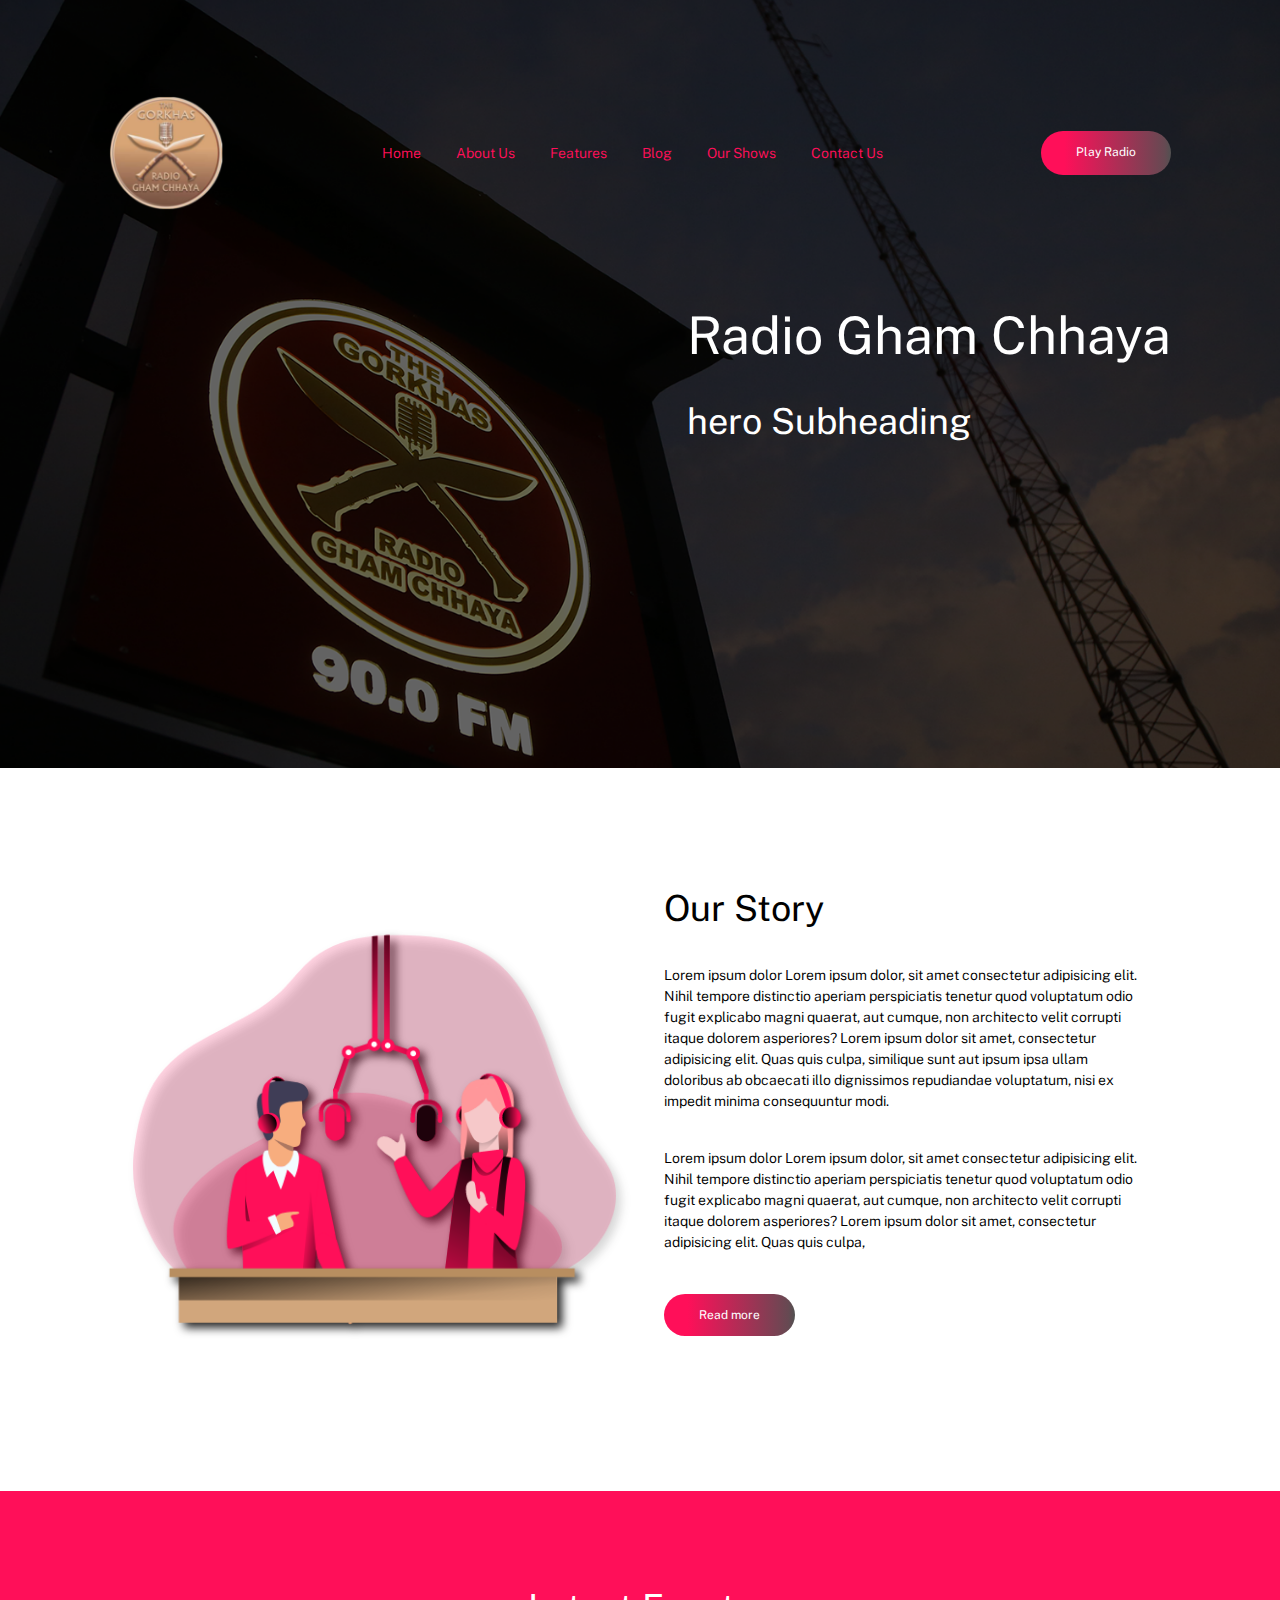
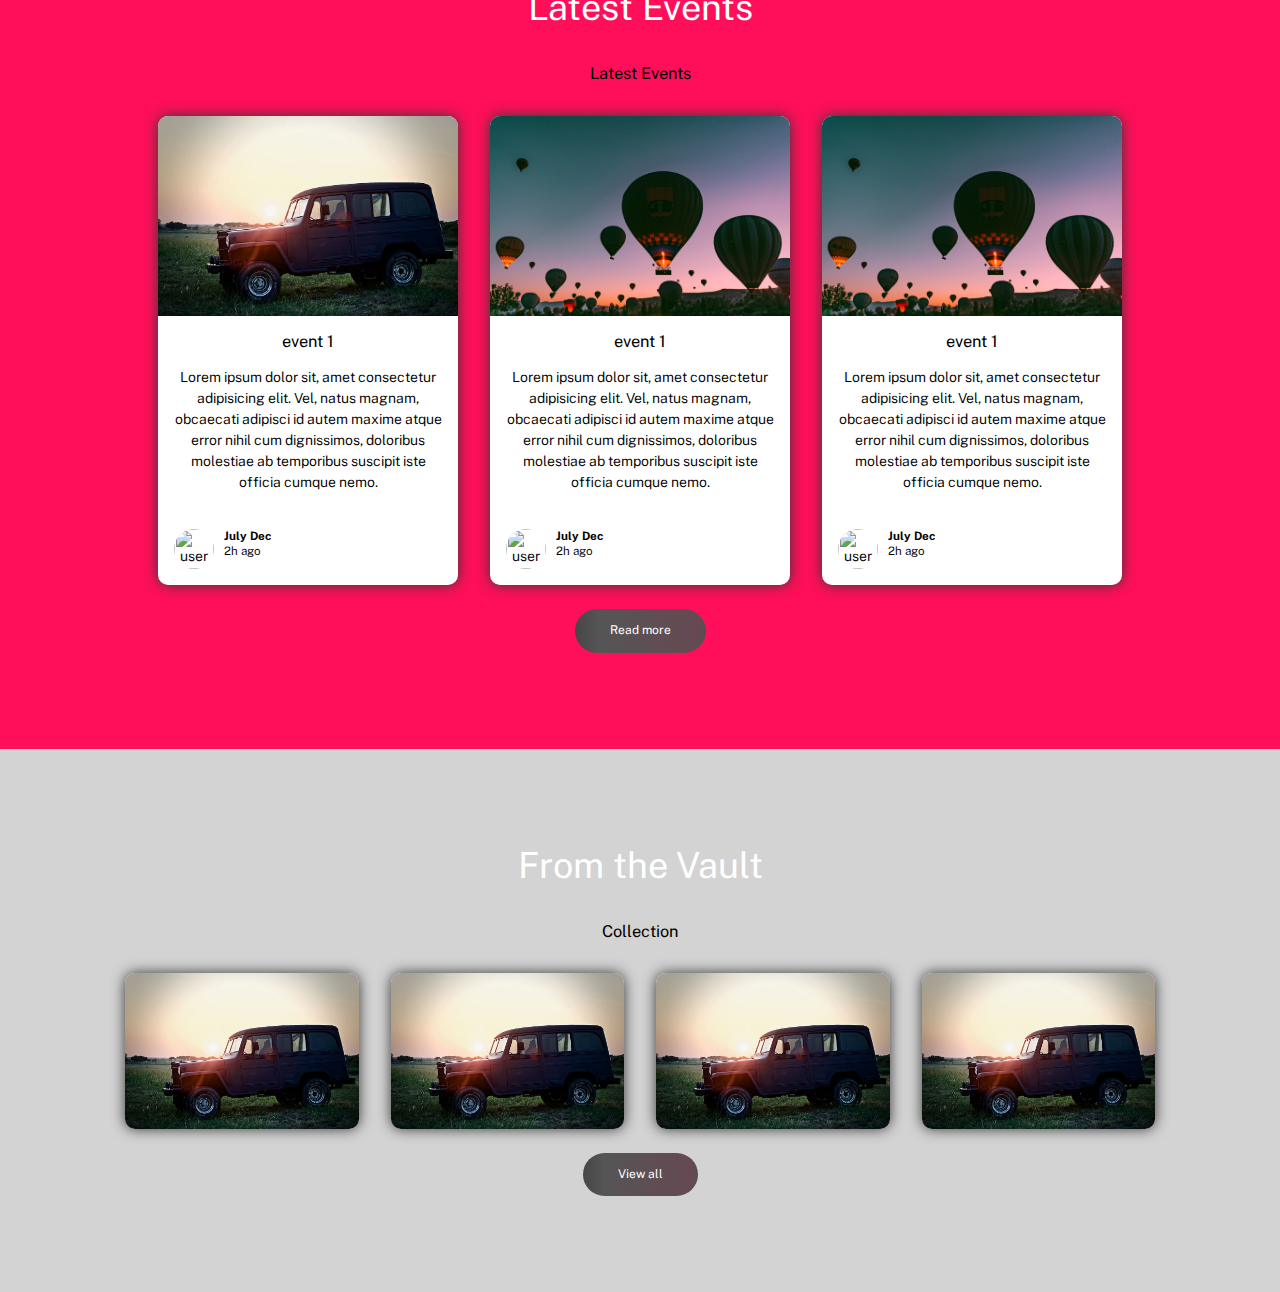
==== commit 96d07335: "Latest Events" ====
--- a/index.html
+++ b/index.html
@@ -1,56 +1,201 @@
 <html lang="en">
-          <head>
-            <meta charset="utf-8">
-          
-            <title>Html Generated</title>
-            <meta name="description" content="Figma htmlGenerator">
-            <meta name="author" content="htmlGenerator">
-            <link href="https://fonts.googleapis.com/css?family=Roboto&display=swap" rel="stylesheet">
-
-            <link rel="stylesheet" href="styles.css">
-            
-            <style>
-              /*
-                Figma Background for illustrative/preview purposes only.
-                You can remove this style tag with no consequence
-              */
-              body {background: #E5E5E5; }
-            </style>
-          
-          </head>
-          
-          <body>
-            <div class=e3_2><div class=e13_70><div  class="e13_71"></div><div class=e13_77><div  class="e13_78"></div></div><div class=e13_79><div  class="e13_80"></div></div><div  class="e13_74"></div><div  class="e14_88"></div><div  class="e14_89"></div><div  class="e14_90"></div><div  class="e14_91"></div><div  class="e14_92"></div><span  class="e13_75">Hero Sub-Title Example</span><span  class="e13_76">Our Shows</span></div><div class=e13_69><div  class="e12_56"></div><div  class="e12_68"></div><div  class="e12_67"></div><div  class="e27_212"></div><div class=e27_207><div class=e12_63><div  class="e27_205"></div></div></div><div  class="e27_208"></div><div  class="e27_211"></div><span  class="e12_61">Hero Sub-Title Example</span><span  class="e12_62">Latest Events</span><span  class="e27_213">Inauguration</span><span  class="e27_214">Event 2</span><span  class="e27_215">Event 3</span><span  class="e27_216">loreum ipsum demo text  
-loreum ipsum demo text 
-loreum ipsum demo text 
-loreum ipsum demo text 
-loreum ipsum demo text 
-loreum ipsum demo text 
-loreum ipsum demo text 
-loreum ipsum demo text.</span><span  class="e28_217">loreum ipsum demo text  
-loreum ipsum demo text 
-loreum ipsum demo text 
-loreum ipsum demo text 
-loreum ipsum demo text 
-loreum ipsum demo text 
-loreum ipsum demo text 
-loreum ipsum demo text.</span><span  class="e28_218">loreum ipsum demo text  
-loreum ipsum demo text 
-loreum ipsum demo text 
-loreum ipsum demo text 
-loreum ipsum demo text 
-loreum ipsum demo text 
-loreum ipsum demo text 
-loreum ipsum demo text.</span></div><div class=e7_52><div  class="e6_42"></div><div class=e7_51><div  class="e7_47"></div><span  class="e7_49">Read More</span></div><span  class="e6_46">Lorem Ipsum is simply dummy text of the printing and typesetting industry. Lorem Ipsum has been the industry's standard dummy text ever since the 1500s, when an unknown printer took a galley of type and scrambled it to make a type specimen book
-
-. It has survived not only five centuries, but also the leap into electronic </span><span  class="e6_45">Hero Sub-Title Example</span><span  class="e6_44">Our Story</span></div><div class=e46_62><div  class="e46_63"></div><span  class="e46_64">Read More</span></div><span  class="e46_65">Lorem Ipsum is simply dummy text of the printing and typesetting industry. Lorem Ipsum has been the industry's standard dummy text ever since the 1500s, when an unknown printer took a galley of type and scrambled it to make a type specimen book
-
-. It has survived not only five centuries, but also the leap into electronic </span><span  class="e46_66">Hero Sub-Title Example</span><span  class="e46_67">Our Story</span><div class=e46_74><div  class="e46_75"></div><span  class="e46_76">Read More</span></div><span  class="e46_77">Lorem Ipsum is simply dummy text of the printing and typesetting industry. Lorem Ipsum has been the industry's standard dummy text ever since the 1500s, when an unknown printer took a galley of type and scrambled it to make a type specimen book
-
-. It has survived not only five centuries, but also the leap into electronic </span><span  class="e46_78">Hero Sub-Title Example</span><span  class="e46_79">Our Story</span><div class=e15_130><div  class="e14_94"></div><span  class="e15_127">-home
--About Us --Features
--Pricing
--Contact Us</span><div class=e15_119><div  class="e15_120"></div></div><div class=e15_101><span  class="e15_98">Send us a message</span><span  class="e15_99">Contact Us</span></div><div class=e15_102><span  class="e15_103">All our pages</span><span  class="e15_104">Sitemap</span></div><div  class="e15_105"></div><div  class="e15_106"></div><div  class="e15_107"></div><div  class="e15_108"></div><span  class="e15_110">Full name</span><span  class="e15_111">Your message</span><span  class="e15_113">Submit</span><span  class="e15_112">Email</span><span  class="e15_118">(08) 400 20000</span><span  class="e15_121">email@example.com</span><div class=e15_116><div  class="e15_117"></div></div><div  class="e15_128"></div><span  class="e15_129">copyright 2021 All Rights Reserved Radio Gham Chayya</span></div><div  class="e20_131"></div><span  class="e20_132">Brand promotion</span><span  class="e20_133">team</span><span  class="e20_134">schedule</span><div  class="e21_136"></div><div  class="e29_219"></div><div  class="e21_138"></div><div  class="e29_220"></div><div  class="e21_140"></div><div  class="e29_221"></div><div  class="e29_222"></div><div class=e27_143><div  class="e27_144"></div><div  class="e27_145"></div><div  class="e27_146"></div><div  class="e27_147"></div><div  class="e27_148"></div><div  class="e27_149"></div><div  class="e27_150"></div><div  class="e27_151"></div><div  class="e27_152"></div><div  class="e27_153"></div><div  class="e27_154"></div><div  class="e27_155"></div><div  class="e27_156"></div><div  class="e27_157"></div><div  class="e27_158"></div><div  class="e27_159"></div><div  class="e27_160"></div><div  class="e27_161"></div><div  class="e27_162"></div><div  class="e27_163"></div><div  class="e27_164"></div><div  class="e27_165"></div><div  class="e27_166"></div><div  class="e27_167"></div><div  class="e27_168"></div><div  class="e27_169"></div><div  class="e27_170"></div><div  class="e27_171"></div><div  class="e27_172"></div><div  class="e27_173"></div><div  class="e27_174"></div><div  class="e27_175"></div><div  class="e27_176"></div><div  class="e27_177"></div><div  class="e27_178"></div><div  class="e27_179"></div><div  class="e27_180"></div><div  class="e27_181"></div><div  class="e27_182"></div><div  class="e27_183"></div><div  class="e27_184"></div><div  class="e27_185"></div><div  class="e27_186"></div><div  class="e27_187"></div><div  class="e27_188"></div><div  class="e27_189"></div><div  class="e27_190"></div><div  class="e27_191"></div><div  class="e27_192"></div><div  class="e27_193"></div><div  class="e27_194"></div><div  class="e27_195"></div><div  class="e27_196"></div><div  class="e27_197"></div><div  class="e27_198"></div><div  class="e27_199"></div><div  class="e27_200"></div><div  class="e27_201"></div><div  class="e27_202"></div><div  class="e27_203"></div><div  class="e27_204"></div></div><div class=e168_2><div  class="e168_3"></div><div  class="e168_4"></div><div  class="e168_5"></div><div  class="e168_6"></div><div class=e168_7><div  class="e168_8"></div></div><div class=e168_9><div  class="e168_10"></div></div><div  class="e168_11"></div><span  class="e168_12">Hero Sub-Title Example</span><span  class="e168_13">Radio Gham Chayya</span></div><div class=e7_53><span  class="e4_14">Contact Us</span><span  class="e4_16">Our Shows</span><span  class="e4_15">Blog</span><span  class="e4_13">Features</span><span  class="e4_12">About Us</span><span  class="e4_11">Home</span></div><div  class="e27_142"></div></div>
-          </body>
-          </html>+
+<head>
+  <meta charset="UTF-8" />
+  <link href="https://fonts.googleapis.com/css2?family=Public+Sans:wght@300;400&display=swap" rel="stylesheet" />
+  <link rel="stylesheet" href="/app/scss/style.css" />
+  <meta http-equiv="X-UA-Compatible" content="IE=edge" />
+  <meta name="viewport" content="width=device-width, initial-scale=1.0" />
+  <title>Radio Gham Chhaya</title>
+
+</head>
+
+<body>
+  <section class="hero">
+    <div class="hero__image">
+      <header class="header ">
+        <div class="overlay has-fade"></div>
+        <nav class="container container--pall flex flex-jc-sb flex-ai-c">
+          <a href="/" class="header__logo">
+            <img src="images/logo.png" alt="Easybank" />
+          </a>
+
+          <a id="btnHamburger" href="#" class="header__toggle hide-for-desktop">
+            <span></span>
+            <span></span>
+            <span></span>
+            <div class="header__links hide-for-mobile">
+              <a href="#">Home</a>
+              <a href="#">About Us</a>
+              <a href="#">Features</a>
+              <a href="#">Blog</a>
+              <a href="#">Our Shows</a>
+              <a href="#">Contact Us</a>
+            </div>
+
+            <a href="#" class="hide-for-mobile button header__cta ">Play Radio</button>
+            </a>
+        </nav>
+
+        <div class="header__menu has-fade ">
+          <a href="">Home</a>
+          <a href="">About Us</a>
+          <a href="">Features</a>
+          <a href="">Blog</a>
+          <a href="">Our Shows</a>
+          <a href="">Contact Us</a>
+        </div>
+      </header>
+
+      <div class="hero__text container container--px  ">
+        <div>
+          <h1>
+            Radio Gham Chhaya
+          </h1>
+          <h2>hero Subheading</h2>
+          <a href="#" class="button hide-for-desktop">Play Radio</button>
+          </a>
+        </div>
+      </div>
+    </div>
+  </section>
+
+  <!-- section our story -->
+  <section class="story container container--pall  ">
+    <div class="story__image">
+      <img src="images/story.png" alt="">
+    </div>
+    <div class="story__text ">
+      <h2>Our Story</h2>
+      <p>Lorem ipsum dolor Lorem ipsum dolor, sit amet consectetur adipisicing elit. Nihil tempore distinctio aperiam
+        perspiciatis tenetur quod voluptatum odio fugit explicabo magni quaerat, aut cumque, non architecto velit
+        corrupti itaque dolorem asperiores? Lorem ipsum dolor sit amet, consectetur adipisicing elit. Quas quis culpa,
+        similique sunt aut ipsum ipsa ullam doloribus ab obcaecati illo dignissimos repudiandae voluptatum, nisi ex
+        impedit minima consequuntur modi.</p>
+      <p>Lorem ipsum dolor Lorem ipsum dolor, sit amet consectetur adipisicing elit. Nihil tempore distinctio aperiam
+        perspiciatis tenetur quod voluptatum odio fugit explicabo magni quaerat, aut cumque, non architecto velit
+        corrupti itaque dolorem asperiores? Lorem ipsum dolor sit amet, consectetur adipisicing elit. Quas quis culpa,
+      </p>
+      <br>
+      <a href="#" class="button">Read more</a>
+    </div>
+  </section>
+
+
+
+  <!-- section Events -->
+  <section class="events">
+    <div class="events__content  container container--pall">
+      <div class=" events__intro">
+        <h2>Latest Events</h2>
+        <h3>Latest Events</h3>
+      </div>
+
+
+      <div class="events__grid container container--px">
+
+        <div class="events__item">
+          <div class="events__icon"><img src="/images/car-green.jpeg"></div>
+          <div class="events__description">
+            <h3>event 1</h3>
+            <p>Lorem ipsum dolor sit, amet consectetur adipisicing elit. Vel, natus magnam, obcaecati adipisci id autem
+              maxime
+              atque error nihil cum dignissimos, doloribus molestiae ab temporibus suscipit iste officia cumque nemo.
+            </p>
+            <div class="user">
+              <img
+                src="https://yt3.ggpht.com/a/AGF-l7-0J1G0Ue0mcZMw-99kMeVuBmRxiPjyvIYONg=s900-c-k-c0xffffffff-no-rj-mo"
+                alt="user" />
+              <div class="user-info">
+                <h5>July Dec</h5>
+                <small>2h ago</small>
+              </div>
+            </div>
+          </div>
+        </div>
+        <div class="events__item">
+          <div class="events__icon"><img src="/images/event2.jpeg"></div>
+          <div class="events__description">
+            <h3>event 1</h3>
+            <p>Lorem ipsum dolor sit, amet consectetur adipisicing elit. Vel, natus magnam, obcaecati adipisci id autem
+              maxime
+              atque error nihil cum dignissimos, doloribus molestiae ab temporibus suscipit iste officia cumque nemo.
+            </p>
+            <div class="user">
+              <img
+                src="https://yt3.ggpht.com/a/AGF-l7-0J1G0Ue0mcZMw-99kMeVuBmRxiPjyvIYONg=s900-c-k-c0xffffffff-no-rj-mo"
+                alt="user" />
+              <div class="user-info">
+                <h5>July Dec</h5>
+                <small>2h ago</small>
+              </div>
+            </div>
+          </div>
+        </div>
+        <div class="events__item">
+          <div class="events__icon"><img src="/images/event2.jpeg"></div>
+          <div class="events__description">
+            <h3>event 1</h3>
+            <p>Lorem ipsum dolor sit, amet consectetur adipisicing elit. Vel, natus magnam, obcaecati adipisci id autem
+              maxime
+              atque error nihil cum dignissimos, doloribus molestiae ab temporibus suscipit iste officia cumque nemo.
+            </p>
+            <div class="user">
+              <img
+                src="https://yt3.ggpht.com/a/AGF-l7-0J1G0Ue0mcZMw-99kMeVuBmRxiPjyvIYONg=s900-c-k-c0xffffffff-no-rj-mo"
+                alt="user" />
+              <div class="user-info">
+                <h5>July Dec</h5>
+                <small>2h ago</small>
+              </div>
+            </div>
+          </div>
+        </div>
+      </div>
+      <a href="#" class="events__button">Read more</a>
+      <div>
+
+      </div>
+    </div>
+
+
+  </section>
+  <!-- section Events -->
+  <section class="archive">
+    <div class="archive__content  container container--pall">
+      <div class=" archive__intro">
+        <h2>From the Vault</h2>
+        <h3>Collection</h3>
+      </div>
+      <div class="archive__grid ">
+
+        <div class="archive__item">
+          <div class="events__icon"><img src="/images/car-green.jpeg"></div>
+
+        </div>
+        <div class="archive__item">
+          <div class="events__icon"><img src="/images/car-green.jpeg"></div>
+
+        </div>
+        <div class="archive__item">
+          <div class="events__icon"><img src="/images/car-green.jpeg"></div>
+
+        </div>
+        <div class="archive__item">
+          <div class="events__icon"><img src="/images/car-green.jpeg"></div>
+
+        </div>
+
+      </div>
+      <a href="#" class="events__button">View all</a>
+    </div>
+
+  </section>
+
+
+
+
+  <script src="/app/js/script.js"></script>
+</body>
+
+</html>--- a/app/scss/style.css
+++ b/app/scss/style.css
@@ -0,0 +1,692 @@
+.has-fade {
+  visibility: hidden;
+}
+
+@-webkit-keyframes fade-in {
+  from {
+    visibility: hidden;
+    opacity: 0;
+  }
+  1% {
+    visibility: visible;
+    opacity: 0;
+  }
+  to {
+    visibility: visible;
+    opacity: 1;
+  }
+}
+
+@keyframes fade-in {
+  from {
+    visibility: hidden;
+    opacity: 0;
+  }
+  1% {
+    visibility: visible;
+    opacity: 0;
+  }
+  to {
+    visibility: visible;
+    opacity: 1;
+  }
+}
+
+.fade-in {
+  -webkit-animation: fade-in 200ms ease-in-out forwards;
+          animation: fade-in 200ms ease-in-out forwards;
+}
+
+@-webkit-keyframes fade-out {
+  from {
+    visibility: visible;
+    opacity: 1;
+  }
+  99% {
+    visibility: visible;
+    opacity: 0;
+  }
+  to {
+    visibility: hidden;
+    opacity: 0;
+  }
+}
+
+@keyframes fade-out {
+  from {
+    visibility: visible;
+    opacity: 1;
+  }
+  99% {
+    visibility: visible;
+    opacity: 0;
+  }
+  to {
+    visibility: hidden;
+    opacity: 0;
+  }
+}
+
+.fade-out {
+  -webkit-animation: fade-out 200ms ease-in-out forwards;
+          animation: fade-out 200ms ease-in-out forwards;
+}
+
+html {
+  font-size: 100%;
+  -webkit-box-sizing: border-box;
+          box-sizing: border-box;
+}
+
+*,
+*::before,
+*::after {
+  -webkit-box-sizing: inherit;
+          box-sizing: inherit;
+}
+
+body {
+  margin: 0;
+  padding: 0;
+  font-family: 'Public Sans', sans-serif;
+  font-size: 0.75rem;
+  font-weight: 350;
+  line-height: 1.3;
+  overflow-x: hidden;
+}
+
+@media (min-width: 40em) {
+  body {
+    font-size: 0.875rem;
+  }
+}
+
+body.noscroll {
+  overflow: hidden;
+}
+
+body h1,
+body h2,
+body h3 {
+  font-weight: 400;
+  line-height: 1.15;
+  margin-top: 0px;
+}
+
+body h1 {
+  color: white;
+  font-size: 3.5rem;
+}
+
+@media (min-width: 64em) {
+  body h1 {
+    font-size: 3.25rem;
+  }
+}
+
+body h2 {
+  color: #fff;
+  font-size: 1.875rem;
+  margin-bottom: 1.5625rem;
+}
+
+@media (min-width: 64em) {
+  body h2 {
+    font-size: 2.25rem;
+    margin-bottom: 2.25rem;
+  }
+}
+
+body p {
+  line-height: 1.5;
+  margin-bottom: 2.25rem;
+}
+
+body a,
+body a:visited,
+body a:hover {
+  text-decoration: none;
+}
+
+body .container {
+  max-width: 69.375rem;
+  margin: 0 auto;
+}
+
+body .container--pall {
+  padding-top: 2rem;
+  padding-right: 1.5rem;
+  padding-bottom: 2rem;
+  padding-left: 1.5rem;
+}
+
+@media (min-width: 64em) {
+  body .container--pall {
+    padding-top: 6rem;
+    padding-bottom: 6rem;
+  }
+}
+
+body .container--py {
+  padding-top: 4.375rem;
+  padding-bottom: 4.375rem;
+}
+
+@media (min-width: 64em) {
+  body .container--py {
+    padding-top: 6rem;
+    padding-bottom: 6rem;
+  }
+}
+
+body .container--px {
+  padding-right: 1.5rem;
+  padding-left: 1.5rem;
+}
+
+body .container--pt {
+  padding-top: 4.375rem;
+}
+
+@media (min-width: 64em) {
+  body .container--pt {
+    padding-top: 6rem;
+  }
+}
+
+body .container--pr {
+  padding-right: 1.5rem;
+}
+
+body .container--pb {
+  padding-bottom: 4.375rem;
+}
+
+@media (min-width: 64em) {
+  body .container--pb {
+    padding-bottom: 6rem;
+  }
+}
+
+body .container--pl {
+  padding-left: 1.5rem;
+}
+
+body .flex {
+  display: -webkit-box;
+  display: -ms-flexbox;
+  display: flex;
+}
+
+body .flex-jc-sb {
+  -webkit-box-pack: justify;
+      -ms-flex-pack: justify;
+          justify-content: space-between;
+}
+
+body .flex-jc-c {
+  -webkit-box-pack: center;
+      -ms-flex-pack: center;
+          justify-content: center;
+}
+
+body .flex-ai-c {
+  -webkit-box-align: center;
+      -ms-flex-align: center;
+          align-items: center;
+}
+
+body button,
+body .button {
+  color: #fff;
+  font-weight: 400;
+  text-shadow: #515151;
+  padding: 0.875rem 2.1875rem;
+  background: -webkit-gradient(linear, left top, right top, from(#ff0f59), color-stop(18%, #ff0f59), color-stop(95%, #664952), to(#515151));
+  background: linear-gradient(90deg, #ff0f59 0%, #ff0f59 18%, #664952 95%, #515151 100%);
+  border: none;
+  border-radius: 50px;
+  cursor: pointer;
+  font-size: 0.75rem;
+  -webkit-transition: opacity 300ms ease-in-out;
+  transition: opacity 300ms ease-in-out;
+}
+
+body button:hover,
+body .button:hover {
+  opacity: 0.75;
+}
+
+@media (max-width: 63.9375em) {
+  .hide-for-mobile {
+    display: none;
+  }
+}
+
+@media (min-width: 64em) {
+  .hide-for-desktop {
+    display: none;
+  }
+}
+
+.header.open .overlay {
+  display: block;
+}
+
+.header.open .header__toggle > span:first-child {
+  -webkit-transform: rotate(45deg);
+          transform: rotate(45deg);
+}
+
+.header.open .header__toggle > span:nth-child(2) {
+  opacity: 0;
+}
+
+.header.open .header__toggle > span:last-child {
+  -webkit-transform: rotate(-45deg);
+          transform: rotate(-45deg);
+}
+
+.header .overlay {
+  position: fixed;
+  top: 0px;
+  right: 0px;
+  bottom: 0px;
+  left: 0px;
+  background-image: -webkit-gradient(linear, left top, left bottom, from(#ff0f59), to(transparent));
+  background-image: linear-gradient(#ff0f59, transparent);
+}
+
+.header nav {
+  position: relative;
+}
+
+.header__logo img {
+  width: 7.125rem;
+  height: 7.125rem;
+}
+
+.header__toggle > span {
+  display: block;
+  width: 26px;
+  height: 2px;
+  background-color: #515151;
+  -webkit-transition: all 300ms ease-in-out;
+  transition: all 300ms ease-in-out;
+  -webkit-transform-origin: 3px 1px;
+          transform-origin: 3px 1px;
+}
+
+.header__toggle > span:not(:last-child) {
+  margin-bottom: 5px;
+}
+
+.header__menu {
+  position: absolute;
+  width: calc(100% - 3rem);
+  left: 50%;
+  -webkit-transform: translateX(-50%);
+          transform: translateX(-50%);
+  background: white;
+  padding: 1.625rem;
+  border-radius: 5px;
+}
+
+.header__menu a {
+  display: block;
+  color: #616161;
+  padding: 0.625rem;
+  text-align: center;
+}
+
+.header__links a {
+  position: relative;
+  color: #ff0f59;
+  -webkit-transition: color 400ms ease-in-out;
+  transition: color 400ms ease-in-out;
+}
+
+.header__links a:not(:last-child) {
+  margin-right: 32px;
+}
+
+.header__links a::before {
+  content: '';
+  display: block;
+  position: absolute;
+  height: 5px;
+  left: 0;
+  right: 0;
+  bottom: -30px;
+  background: -webkit-gradient(linear, left top, right top, from(#ff0f59), to(#616161));
+  background: linear-gradient(to right, #ff0f59, #616161);
+  opacity: 0;
+  -webkit-transition: opacity 300ms ease-in-out;
+  transition: opacity 300ms ease-in-out;
+}
+
+.header__links a:hover {
+  color: #616161;
+}
+
+.header__links a:hover::before {
+  opacity: 1;
+}
+
+@media (min-width: 40em) {
+  .hero__image {
+    position: relative;
+    background-image: url("/images/hero.png") !important;
+    min-height: 48rem !important;
+  }
+}
+
+.hero__image {
+  position: relative;
+  background-image: url("/images/Z45A5416.png");
+  background-size: cover;
+  background-repeat: no-repeat;
+  background-position: center center;
+  min-height: 35rem;
+}
+
+.hero__text {
+  text-align: center;
+}
+
+@media (min-width: 64em) {
+  .hero__text {
+    display: -webkit-box;
+    display: -ms-flexbox;
+    display: flex;
+    -webkit-box-pack: end;
+        -ms-flex-pack: end;
+            justify-content: end;
+    text-align: left;
+  }
+}
+
+.story {
+  display: -ms-grid;
+  display: grid;
+  text-align: center;
+}
+
+.story h2 {
+  color: black;
+}
+
+.story__image > img {
+  width: 75%;
+  -webkit-filter: drop-shadow(5px 5px 5px #222);
+}
+
+@media (min-width: 40em) {
+  .story {
+    text-align: left;
+    grid-auto-flow: column;
+    grid-auto-columns: 1fr;
+  }
+  .story__image > img {
+    width: 100%;
+  }
+  .story__image {
+    padding: 1.5rem;
+  }
+  .story__text {
+    padding: 1.5rem;
+  }
+}
+
+.events {
+  background-color: #ff0f59;
+}
+
+.events__content {
+  display: -webkit-box;
+  display: -ms-flexbox;
+  display: flex;
+  -webkit-box-orient: vertical;
+  -webkit-box-direction: normal;
+      -ms-flex-direction: column;
+          flex-direction: column;
+  -webkit-box-pack: center;
+      -ms-flex-pack: center;
+          justify-content: center;
+  -webkit-box-align: center;
+      -ms-flex-align: center;
+          align-items: center;
+}
+
+.events__intro {
+  text-align: center;
+}
+
+.events__grid {
+  width: 100%;
+  display: -webkit-box;
+  display: -ms-flexbox;
+  display: flex;
+  -webkit-box-pack: center;
+      -ms-flex-pack: center;
+          justify-content: center;
+  -ms-flex-wrap: wrap;
+      flex-wrap: wrap;
+}
+
+.events__item {
+  display: -webkit-box;
+  display: -ms-flexbox;
+  display: flex;
+  -webkit-box-pack: justify;
+      -ms-flex-pack: justify;
+          justify-content: space-between;
+  width: 18.75rem;
+  -webkit-box-shadow: 0px 0px 14px #363636;
+          box-shadow: 0px 0px 14px #363636;
+  border-radius: 0.625rem;
+  background-color: white;
+  overflow: hidden;
+  -ms-flex-wrap: wrap;
+      flex-wrap: wrap;
+  margin-bottom: 1rem;
+  text-align: center;
+  -webkit-box-align: center;
+      -ms-flex-align: center;
+          align-items: center;
+}
+
+.events__item .user {
+  display: -webkit-box;
+  display: -ms-flexbox;
+  display: flex;
+  margin-top: auto;
+}
+
+.events__item .user img {
+  border-radius: 50%;
+  width: 2.5rem;
+  height: 2.5rem;
+  margin-right: 0.625rem;
+}
+
+.events__item .user-info {
+  text-align: initial;
+}
+
+.events__item .user-info h5 {
+  margin: 0;
+}
+
+@media (min-width: 40em) {
+  .events__item {
+    margin: 1rem;
+  }
+}
+
+.events__icon img {
+  width: 100%;
+}
+
+.events__title {
+  margin-bottom: 1.125rem;
+  font-weight: 300;
+  line-height: 1.15;
+  color: white;
+  margin-bottom: 1.5rem;
+}
+
+.events__description {
+  padding: 1rem;
+}
+
+.events__button {
+  margin-top: 0.5rem;
+  text-align: center;
+  color: #fff;
+  font-weight: 400;
+  text-shadow: #515151;
+  padding: 0.875rem 2.1875rem;
+  background: -webkit-gradient(linear, left top, right top, from(#464646), color-stop(18%, #555555), color-stop(95%, #664952), to(#515151));
+  background: linear-gradient(90deg, #464646 0%, #555555 18%, #664952 95%, #515151 100%);
+  border: none;
+  border-radius: 50px;
+  cursor: pointer;
+  font-size: 0.75rem;
+  -webkit-transition: opacity 300ms ease-in-out;
+  transition: opacity 300ms ease-in-out;
+}
+
+.events__button:hover {
+  opacity: 0.75;
+}
+
+.archive {
+  background-color: lightgray;
+}
+
+.archive__content {
+  display: -webkit-box;
+  display: -ms-flexbox;
+  display: flex;
+  -webkit-box-orient: vertical;
+  -webkit-box-direction: normal;
+      -ms-flex-direction: column;
+          flex-direction: column;
+  -webkit-box-pack: center;
+      -ms-flex-pack: center;
+          justify-content: center;
+  -webkit-box-align: center;
+      -ms-flex-align: center;
+          align-items: center;
+}
+
+.archive__intro {
+  text-align: center;
+}
+
+.archive__grid {
+  width: 100%;
+  display: -webkit-box;
+  display: -ms-flexbox;
+  display: flex;
+  -webkit-box-pack: center;
+      -ms-flex-pack: center;
+          justify-content: center;
+  -ms-flex-wrap: wrap;
+      flex-wrap: wrap;
+}
+
+@media (min-width: 64em) {
+  .archive__grid {
+    -ms-flex-wrap: nowrap;
+        flex-wrap: nowrap;
+  }
+}
+
+.archive__item {
+  display: -webkit-box;
+  display: -ms-flexbox;
+  display: flex;
+  -webkit-box-pack: justify;
+      -ms-flex-pack: justify;
+          justify-content: space-between;
+  width: 18.75rem;
+  -webkit-box-shadow: 0px 0px 14px #363636;
+          box-shadow: 0px 0px 14px #363636;
+  border-radius: 0.625rem;
+  background-color: white;
+  overflow: hidden;
+  -ms-flex-wrap: wrap;
+      flex-wrap: wrap;
+  margin-bottom: 1rem;
+  text-align: center;
+  -webkit-box-align: center;
+      -ms-flex-align: center;
+          align-items: center;
+}
+
+.archive__item .user {
+  display: -webkit-box;
+  display: -ms-flexbox;
+  display: flex;
+  margin-top: auto;
+}
+
+.archive__item .user img {
+  border-radius: 50%;
+  width: 2.5rem;
+  height: 2.5rem;
+}
+
+.archive__item .user-info {
+  text-align: initial;
+}
+
+.archive__item .user-info h5 {
+  margin: 0;
+}
+
+@media (min-width: 40em) {
+  .archive__item {
+    margin: 1rem;
+  }
+}
+
+.archive__icon img {
+  width: 100%;
+}
+
+.archive__title {
+  margin-bottom: 1.125rem;
+  font-weight: 300;
+  line-height: 1.15;
+  color: white;
+  margin-bottom: 1.5rem;
+}
+
+.archive__description {
+  padding: 1rem;
+}
+
+.archive__button {
+  margin-top: 0.5rem;
+  text-align: center;
+  color: #fff;
+  font-weight: 400;
+  text-shadow: #515151;
+  padding: 0.875rem 2.1875rem;
+  background: -webkit-gradient(linear, left top, right top, from(#464646), color-stop(18%, #555555), color-stop(95%, #664952), to(#515151));
+  background: linear-gradient(90deg, #464646 0%, #555555 18%, #664952 95%, #515151 100%);
+  border: none;
+  border-radius: 50px;
+  cursor: pointer;
+  font-size: 0.75rem;
+  -webkit-transition: opacity 300ms ease-in-out;
+  transition: opacity 300ms ease-in-out;
+}
+
+.archive__button:hover {
+  opacity: 0.75;
+}
+/*# sourceMappingURL=style.css.map */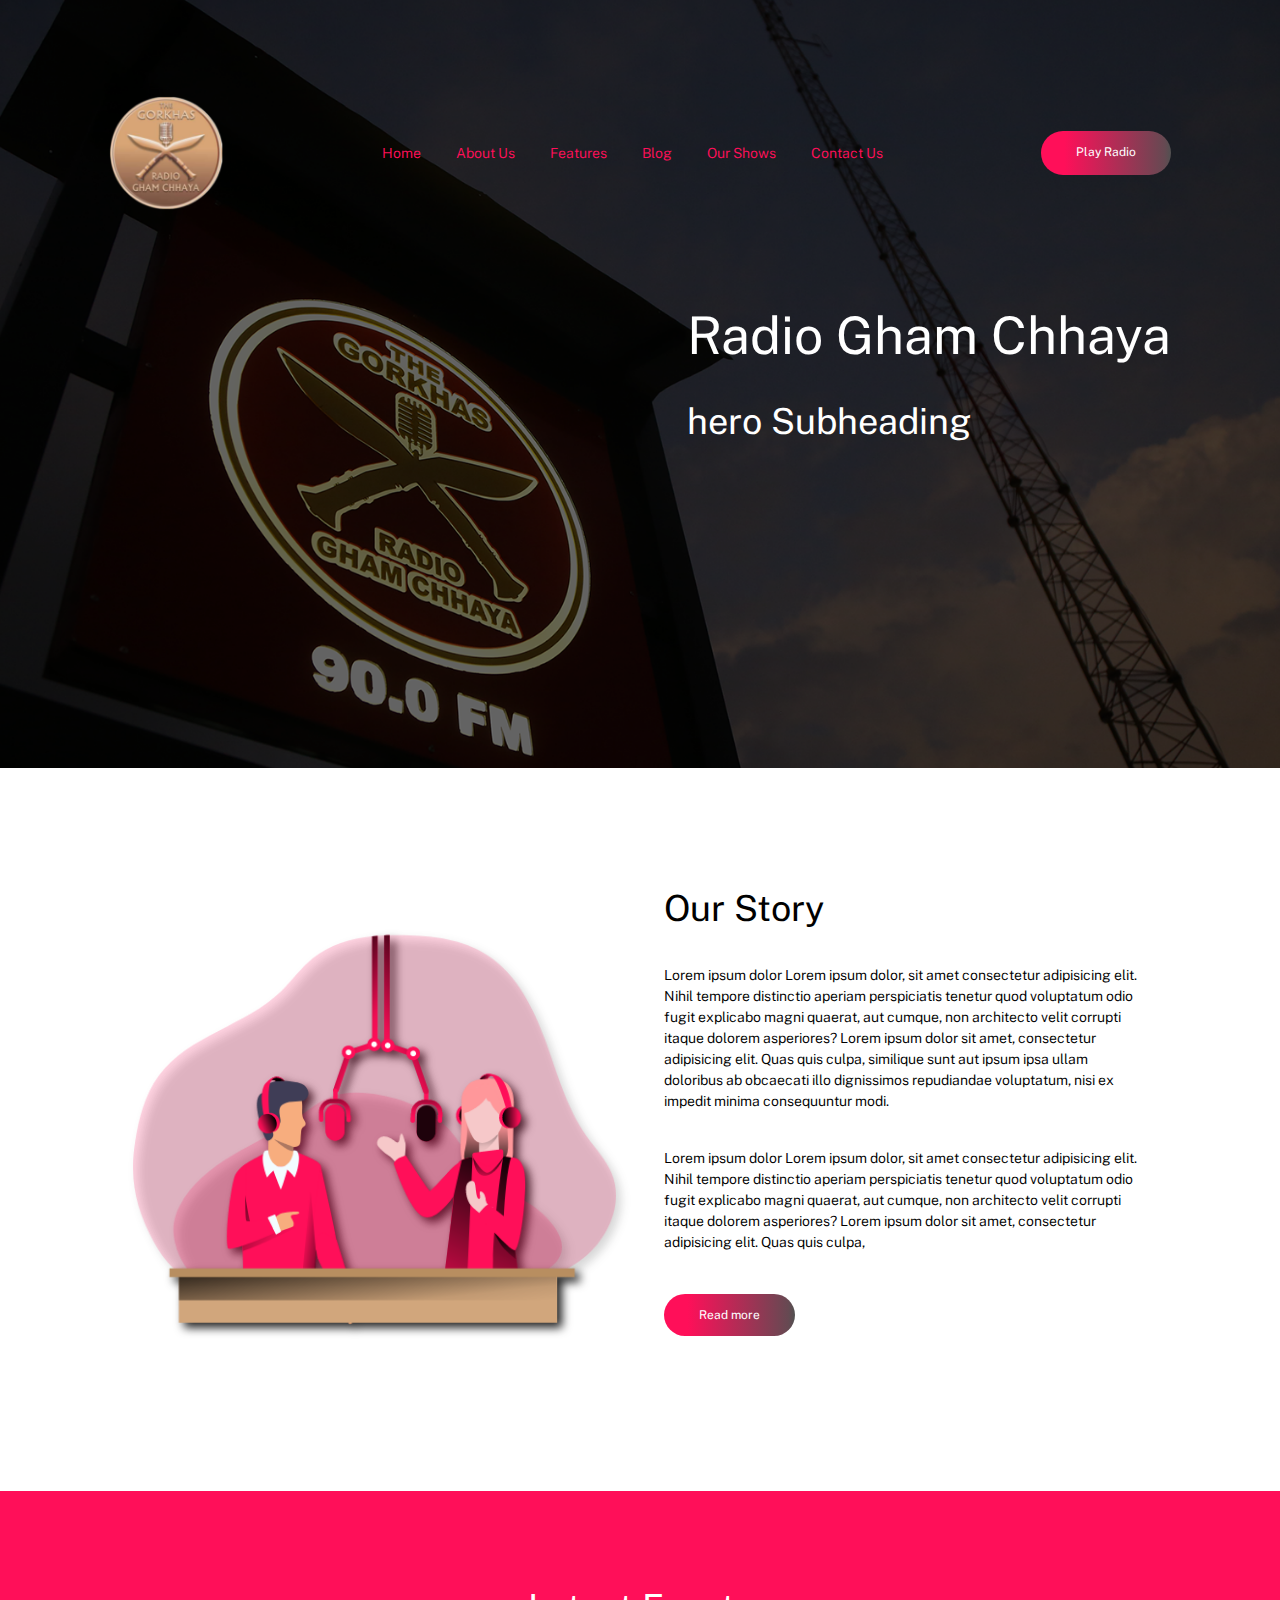
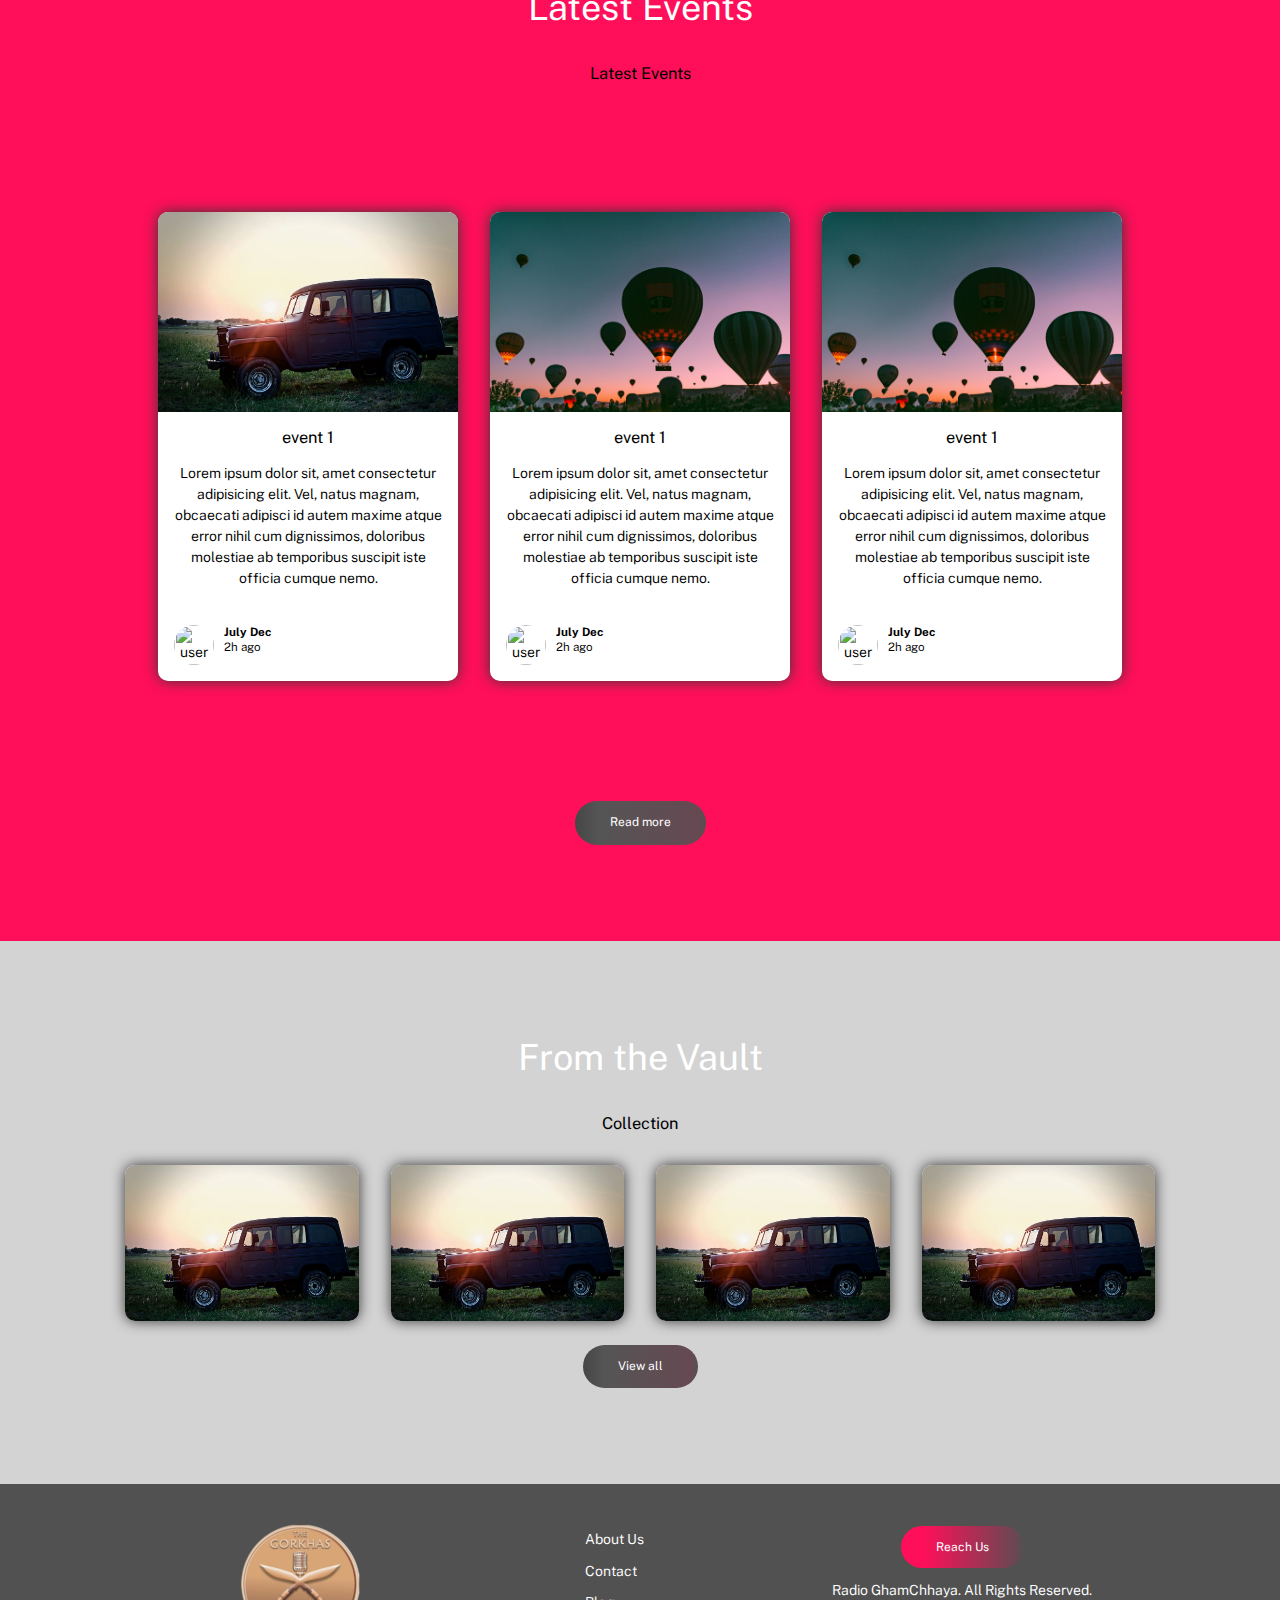
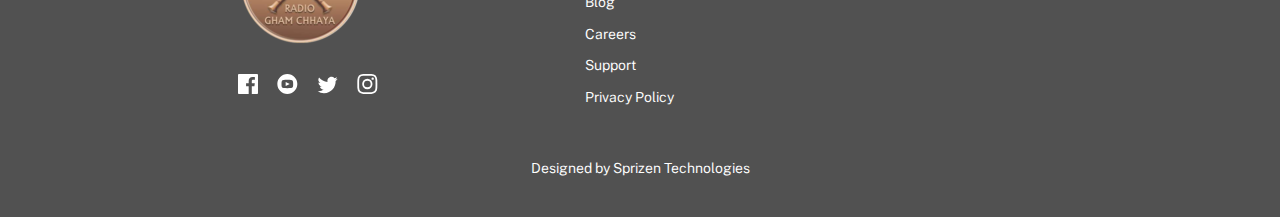
==== commit 1ed2a220: "footer compleated" ====
--- a/index.html
+++ b/index.html
@@ -92,7 +92,7 @@
       </div>
 
 
-      <div class="events__grid container container--px">
+      <div class="events__grid container container--pall">
 
         <div class="events__item">
           <div class="events__icon"><img src="/images/car-green.jpeg"></div>
@@ -160,6 +160,10 @@
 
 
   </section>
+
+
+
+
   <!-- section Events -->
   <section class="archive">
     <div class="archive__content  container container--pall">
@@ -189,8 +193,80 @@
       </div>
       <a href="#" class="events__button">View all</a>
     </div>
-
-  </section>
+  </section>
+
+  <!-- section Footer -->
+
+  <footer class="footer">
+    <div class="wrapper container container--px">
+      <div class="footer__social">
+
+        <a class="footer__logo" href="#">
+          <img src="/images/logo.png" />
+        </a>
+        <div class="footer__social">
+          <a href="#">
+            <svg xmlns="http://www.w3.org/2000/svg" width="20" height="20">
+              <title>Facebook</title>
+              <path fill="#FFF"
+                d="M18.896 0H1.104C.494 0 0 .494 0 1.104v17.793C0 19.506.494 20 1.104 20h9.58v-7.745H8.076V9.237h2.606V7.01c0-2.583 1.578-3.99 3.883-3.99 1.104 0 2.052.082 2.329.119v2.7h-1.598c-1.254 0-1.496.597-1.496 1.47v1.928h2.989l-.39 3.018h-2.6V20h5.098c.608 0 1.102-.494 1.102-1.104V1.104C20 .494 19.506 0 18.896 0z" />
+            </svg>
+          </a>
+          <a href="#">
+            <svg xmlns="http://www.w3.org/2000/svg" width="21" height="20">
+              <title>YouTube</title>
+              <path fill="#FFF"
+                d="M10.333 0c-5.522 0-10 4.478-10 10 0 5.523 4.478 10 10 10 5.523 0 10-4.477 10-10 0-5.522-4.477-10-10-10zm3.701 14.077c-1.752.12-5.653.12-7.402 0C4.735 13.947 4.514 13.018 4.5 10c.014-3.024.237-3.947 2.132-4.077 1.749-.12 5.651-.12 7.402 0 1.898.13 2.118 1.059 2.133 4.077-.015 3.024-.238 3.947-2.133 4.077zM8.667 8.048l4.097 1.949-4.097 1.955V8.048z" />
+            </svg>
+          </a>
+          <a href="#">
+            <svg xmlns="http://www.w3.org/2000/svg" width="21" height="18">
+              <title>Twitter</title>
+              <path fill="#FFF"
+                d="M20.667 2.797a8.192 8.192 0 01-2.357.646 4.11 4.11 0 001.804-2.27 8.22 8.22 0 01-2.606.996A4.096 4.096 0 0014.513.873c-2.649 0-4.595 2.472-3.997 5.038a11.648 11.648 0 01-8.457-4.287 4.109 4.109 0 001.27 5.478A4.086 4.086 0 011.47 6.59c-.045 1.901 1.317 3.68 3.29 4.075a4.113 4.113 0 01-1.853.07 4.106 4.106 0 003.834 2.85 8.25 8.25 0 01-6.075 1.7 11.616 11.616 0 006.29 1.843c7.618 0 11.922-6.434 11.662-12.205a8.354 8.354 0 002.048-2.124z" />
+            </svg>
+          </a>
+          <a href="#">
+            <svg xmlns="http://www.w3.org/2000/svg" width="21" height="20">
+              <title>Instagram</title>
+              <path fill="#FFF"
+                d="M10.333 1.802c2.67 0 2.987.01 4.042.059 2.71.123 3.976 1.409 4.1 4.099.048 1.054.057 1.37.057 4.04 0 2.672-.01 2.988-.058 4.042-.124 2.687-1.386 3.975-4.099 4.099-1.055.048-1.37.058-4.042.058-2.67 0-2.986-.01-4.04-.058-2.717-.124-3.976-1.416-4.1-4.1-.048-1.054-.058-1.37-.058-4.041 0-2.67.01-2.986.058-4.04.124-2.69 1.387-3.977 4.1-4.1 1.054-.048 1.37-.058 4.04-.058zm0-1.802C7.618 0 7.278.012 6.211.06 2.579.227.56 2.242.394 5.877.345 6.944.334 7.284.334 10s.011 3.057.06 4.123c.166 3.632 2.181 5.65 5.816 5.817 1.068.048 1.408.06 4.123.06 2.716 0 3.057-.012 4.124-.06 3.628-.167 5.651-2.182 5.816-5.817.049-1.066.06-1.407.06-4.123s-.011-3.056-.06-4.122C20.11 2.249 18.093.228 14.458.06 13.39.01 13.049 0 10.333 0zm0 4.865a5.135 5.135 0 100 10.27 5.135 5.135 0 000-10.27zm0 8.468a3.333 3.333 0 110-6.666 3.333 3.333 0 010 6.666zm5.339-9.87a1.2 1.2 0 10-.001 2.4 1.2 1.2 0 000-2.4z" />
+            </svg>
+          </a>
+
+        </div>
+
+      </div>
+
+      <div class="footer__links ">
+        <a href="#">About Us</a>
+        <a href="#">Contact</a>
+        <a href="#">Blog</a>
+        <a href="#">Careers</a>
+        <a href="#">Support</a>
+        <a href="#">Privacy Policy</a>
+      </div>
+
+
+
+
+      <div class="footer__cta">
+        <a href="#" class="button">Reach Us</a>
+
+        <p> Radio GhamChhaya. All Rights Reserved.</p>
+      </div>
+      <!-- <div class="footer__copyright">
+       
+      </div> -->
+
+
+    </div>
+    <div class="attribution">
+      Designed by
+      <a href="https://www.frontendmentor.io?ref=challenge" target="_blank">Sprizen Technologies</a>
+    </div>
+  </footer>
+
 
 
 
--- a/app/scss/style.css
+++ b/app/scss/style.css
@@ -458,6 +458,14 @@
           align-items: center;
 }
 
+@media (min-width: 64em) {
+  .events__content {
+    -webkit-box-pack: justify;
+        -ms-flex-pack: justify;
+            justify-content: space-between;
+  }
+}
+
 .events__intro {
   text-align: center;
 }
@@ -474,7 +482,139 @@
       flex-wrap: wrap;
 }
 
+@media (min-width: 87.5em) {
+  .events__grid {
+    -webkit-box-pack: justify;
+        -ms-flex-pack: justify;
+            justify-content: space-between;
+  }
+}
+
 .events__item {
+  display: -webkit-box;
+  display: -ms-flexbox;
+  display: flex;
+  width: 18.75rem;
+  -webkit-box-shadow: 0px 0px 14px #363636;
+          box-shadow: 0px 0px 14px #363636;
+  border-radius: 0.625rem;
+  background-color: white;
+  overflow: hidden;
+  -webkit-box-pack: center;
+      -ms-flex-pack: center;
+          justify-content: center;
+  -ms-flex-wrap: wrap;
+      flex-wrap: wrap;
+  margin: 1rem;
+  text-align: center;
+  -webkit-box-align: center;
+      -ms-flex-align: center;
+          align-items: center;
+}
+
+.events__item .user {
+  display: -webkit-box;
+  display: -ms-flexbox;
+  display: flex;
+  margin-top: auto;
+}
+
+.events__item .user img {
+  border-radius: 50%;
+  width: 2.5rem;
+  height: 2.5rem;
+  margin-right: 0.625rem;
+}
+
+.events__item .user-info {
+  text-align: initial;
+}
+
+.events__item .user-info h5 {
+  margin: 0;
+}
+
+.events__icon img {
+  width: 100%;
+}
+
+.events__title {
+  margin-bottom: 1.125rem;
+  font-weight: 300;
+  line-height: 1.15;
+  color: white;
+  margin-bottom: 1.5rem;
+}
+
+.events__description {
+  padding: 1rem;
+}
+
+.events__button {
+  margin-top: 0.5rem;
+  text-align: center;
+  color: #fff;
+  font-weight: 400;
+  text-shadow: #515151;
+  padding: 0.875rem 2.1875rem;
+  background: -webkit-gradient(linear, left top, right top, from(#464646), color-stop(18%, #555555), color-stop(95%, #664952), to(#515151));
+  background: linear-gradient(90deg, #464646 0%, #555555 18%, #664952 95%, #515151 100%);
+  border: none;
+  border-radius: 50px;
+  cursor: pointer;
+  font-size: 0.75rem;
+  -webkit-transition: opacity 300ms ease-in-out;
+  transition: opacity 300ms ease-in-out;
+}
+
+.events__button:hover {
+  opacity: 0.75;
+}
+
+.archive {
+  background-color: lightgray;
+}
+
+.archive__content {
+  display: -webkit-box;
+  display: -ms-flexbox;
+  display: flex;
+  -webkit-box-orient: vertical;
+  -webkit-box-direction: normal;
+      -ms-flex-direction: column;
+          flex-direction: column;
+  -webkit-box-pack: center;
+      -ms-flex-pack: center;
+          justify-content: center;
+  -webkit-box-align: center;
+      -ms-flex-align: center;
+          align-items: center;
+}
+
+.archive__intro {
+  text-align: center;
+}
+
+.archive__grid {
+  width: 100%;
+  display: -webkit-box;
+  display: -ms-flexbox;
+  display: flex;
+  -webkit-box-pack: center;
+      -ms-flex-pack: center;
+          justify-content: center;
+  -ms-flex-wrap: wrap;
+      flex-wrap: wrap;
+}
+
+@media (min-width: 64em) {
+  .archive__grid {
+    -ms-flex-wrap: nowrap;
+        flex-wrap: nowrap;
+  }
+}
+
+.archive__item {
   display: -webkit-box;
   display: -ms-flexbox;
   display: flex;
@@ -496,39 +636,38 @@
           align-items: center;
 }
 
-.events__item .user {
+.archive__item .user {
   display: -webkit-box;
   display: -ms-flexbox;
   display: flex;
   margin-top: auto;
 }
 
-.events__item .user img {
+.archive__item .user img {
   border-radius: 50%;
   width: 2.5rem;
   height: 2.5rem;
-  margin-right: 0.625rem;
-}
-
-.events__item .user-info {
+}
+
+.archive__item .user-info {
   text-align: initial;
 }
 
-.events__item .user-info h5 {
+.archive__item .user-info h5 {
   margin: 0;
 }
 
 @media (min-width: 40em) {
-  .events__item {
+  .archive__item {
     margin: 1rem;
   }
 }
 
-.events__icon img {
+.archive__icon img {
   width: 100%;
 }
 
-.events__title {
+.archive__title {
   margin-bottom: 1.125rem;
   font-weight: 300;
   line-height: 1.15;
@@ -536,11 +675,11 @@
   margin-bottom: 1.5rem;
 }
 
-.events__description {
+.archive__description {
   padding: 1rem;
 }
 
-.events__button {
+.archive__button {
   margin-top: 0.5rem;
   text-align: center;
   color: #fff;
@@ -557,15 +696,18 @@
   transition: opacity 300ms ease-in-out;
 }
 
-.events__button:hover {
+.archive__button:hover {
   opacity: 0.75;
 }
 
-.archive {
-  background-color: lightgray;
-}
-
-.archive__content {
+.footer {
+  background-color: #515151;
+  color: #fff;
+  padding: 2.5rem;
+  text-align: center;
+}
+
+.footer .wrapper {
   display: -webkit-box;
   display: -ms-flexbox;
   display: flex;
@@ -573,120 +715,120 @@
   -webkit-box-direction: normal;
       -ms-flex-direction: column;
           flex-direction: column;
-  -webkit-box-pack: center;
-      -ms-flex-pack: center;
-          justify-content: center;
+  -webkit-box-pack: justify;
+      -ms-flex-pack: justify;
+          justify-content: space-between;
   -webkit-box-align: center;
       -ms-flex-align: center;
           align-items: center;
 }
 
-.archive__intro {
-  text-align: center;
-}
-
-.archive__grid {
-  width: 100%;
-  display: -webkit-box;
-  display: -ms-flexbox;
-  display: flex;
-  -webkit-box-pack: center;
-      -ms-flex-pack: center;
-          justify-content: center;
-  -ms-flex-wrap: wrap;
-      flex-wrap: wrap;
-}
-
-@media (min-width: 64em) {
-  .archive__grid {
-    -ms-flex-wrap: nowrap;
-        flex-wrap: nowrap;
-  }
-}
-
-.archive__item {
-  display: -webkit-box;
-  display: -ms-flexbox;
-  display: flex;
-  -webkit-box-pack: justify;
-      -ms-flex-pack: justify;
-          justify-content: space-between;
-  width: 18.75rem;
-  -webkit-box-shadow: 0px 0px 14px #363636;
-          box-shadow: 0px 0px 14px #363636;
-  border-radius: 0.625rem;
-  background-color: white;
-  overflow: hidden;
-  -ms-flex-wrap: wrap;
-      flex-wrap: wrap;
-  margin-bottom: 1rem;
-  text-align: center;
+@media (min-width: 40em) {
+  .footer .wrapper {
+    -webkit-box-orient: horizontal;
+    -webkit-box-direction: normal;
+        -ms-flex-direction: row;
+            flex-direction: row;
+    -webkit-box-align: initial;
+        -ms-flex-align: initial;
+            align-items: initial;
+    -webkit-box-pack: center;
+        -ms-flex-pack: center;
+            justify-content: center;
+    -ms-flex-pack: distribute;
+        justify-content: space-around;
+    -ms-flex-wrap: wrap;
+        flex-wrap: wrap;
+  }
+}
+
+@media (min-width: 64em) {
+  .footer .wrapper {
+    -webkit-box-orient: horizontal;
+    -webkit-box-direction: normal;
+        -ms-flex-direction: row;
+            flex-direction: row;
+    -ms-flex-pack: distribute;
+        justify-content: space-around;
+  }
+}
+
+.footer a {
+  color: #fff;
+}
+
+.footer__logo {
+  display: inline-block;
+  margin-bottom: 1.875rem;
+}
+
+.footer__social {
+  width: 15rem;
+  margin-bottom: 1.875rem;
+}
+
+.footer__social a svg path {
+  -webkit-transition: fill 150ms ease-in-out;
+  transition: fill 150ms ease-in-out;
+}
+
+.footer__social a:hover svg path {
+  fill: #ff0f59;
+}
+
+.footer__social a:not(:last-child) {
+  display: inline-block;
+  margin-right: 1rem;
+}
+
+.footer__links {
   -webkit-box-align: center;
       -ms-flex-align: center;
           align-items: center;
-}
-
-.archive__item .user {
-  display: -webkit-box;
-  display: -ms-flexbox;
-  display: flex;
-  margin-top: auto;
-}
-
-.archive__item .user img {
-  border-radius: 50%;
-  width: 2.5rem;
-  height: 2.5rem;
-}
-
-.archive__item .user-info {
-  text-align: initial;
-}
-
-.archive__item .user-info h5 {
-  margin: 0;
+  display: -webkit-box;
+  display: -ms-flexbox;
+  display: flex;
+  -webkit-box-orient: vertical;
+  -webkit-box-direction: normal;
+      -ms-flex-direction: column;
+          flex-direction: column;
+  margin-bottom: 1.875rem;
+}
+
+.footer__links a {
+  -webkit-box-flex: 0;
+      -ms-flex: 0 0 auto;
+          flex: 0 0 auto;
+  -webkit-box-align: center;
+      -ms-flex-align: center;
+          align-items: center;
+  line-height: 2.25;
 }
 
 @media (min-width: 40em) {
-  .archive__item {
-    margin: 1rem;
-  }
-}
-
-.archive__icon img {
-  width: 100%;
-}
-
-.archive__title {
-  margin-bottom: 1.125rem;
-  font-weight: 300;
-  line-height: 1.15;
-  color: white;
-  margin-bottom: 1.5rem;
-}
-
-.archive__description {
-  padding: 1rem;
-}
-
-.archive__button {
-  margin-top: 0.5rem;
-  text-align: center;
-  color: #fff;
-  font-weight: 400;
-  text-shadow: #515151;
-  padding: 0.875rem 2.1875rem;
-  background: -webkit-gradient(linear, left top, right top, from(#464646), color-stop(18%, #555555), color-stop(95%, #664952), to(#515151));
-  background: linear-gradient(90deg, #464646 0%, #555555 18%, #664952 95%, #515151 100%);
-  border: none;
-  border-radius: 50px;
-  cursor: pointer;
-  font-size: 0.75rem;
-  -webkit-transition: opacity 300ms ease-in-out;
-  transition: opacity 300ms ease-in-out;
-}
-
-.archive__button:hover {
-  opacity: 0.75;
+  .footer__links a:not(:last-child) {
+    margin-right: 1rem;
+    -ms-flex-item-align: start;
+        -ms-grid-row-align: start;
+        align-self: start;
+  }
+}
+
+@media (min-width: 64em) {
+  .footer__links a:not(:last-child) {
+    margin-right: 1rem;
+    -ms-flex-item-align: start;
+        -ms-grid-row-align: start;
+        align-self: start;
+  }
+}
+
+.footer__cta {
+  padding-top: 1rem;
+  margin-bottom: 1.875rem;
+}
+
+.footer__cta p {
+  margin-top: 1.5rem;
 }
 /*# sourceMappingURL=style.css.map */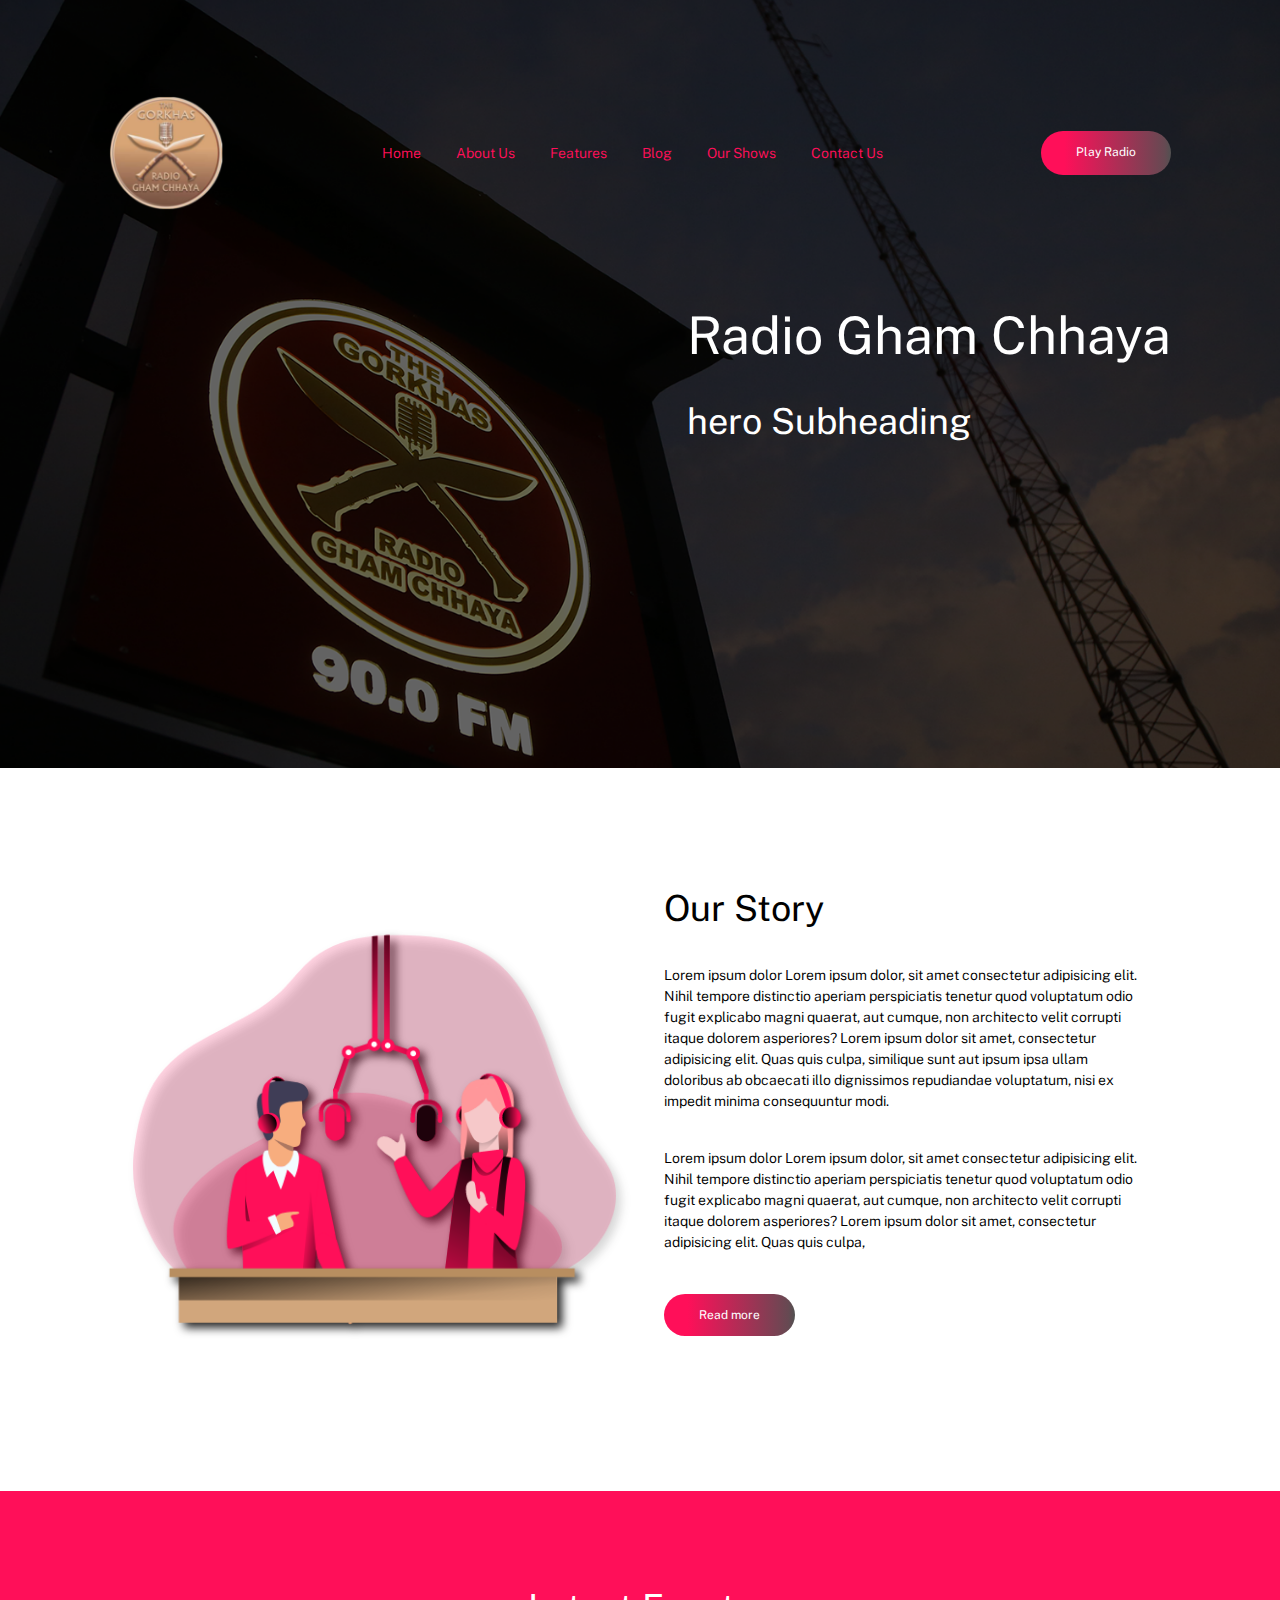
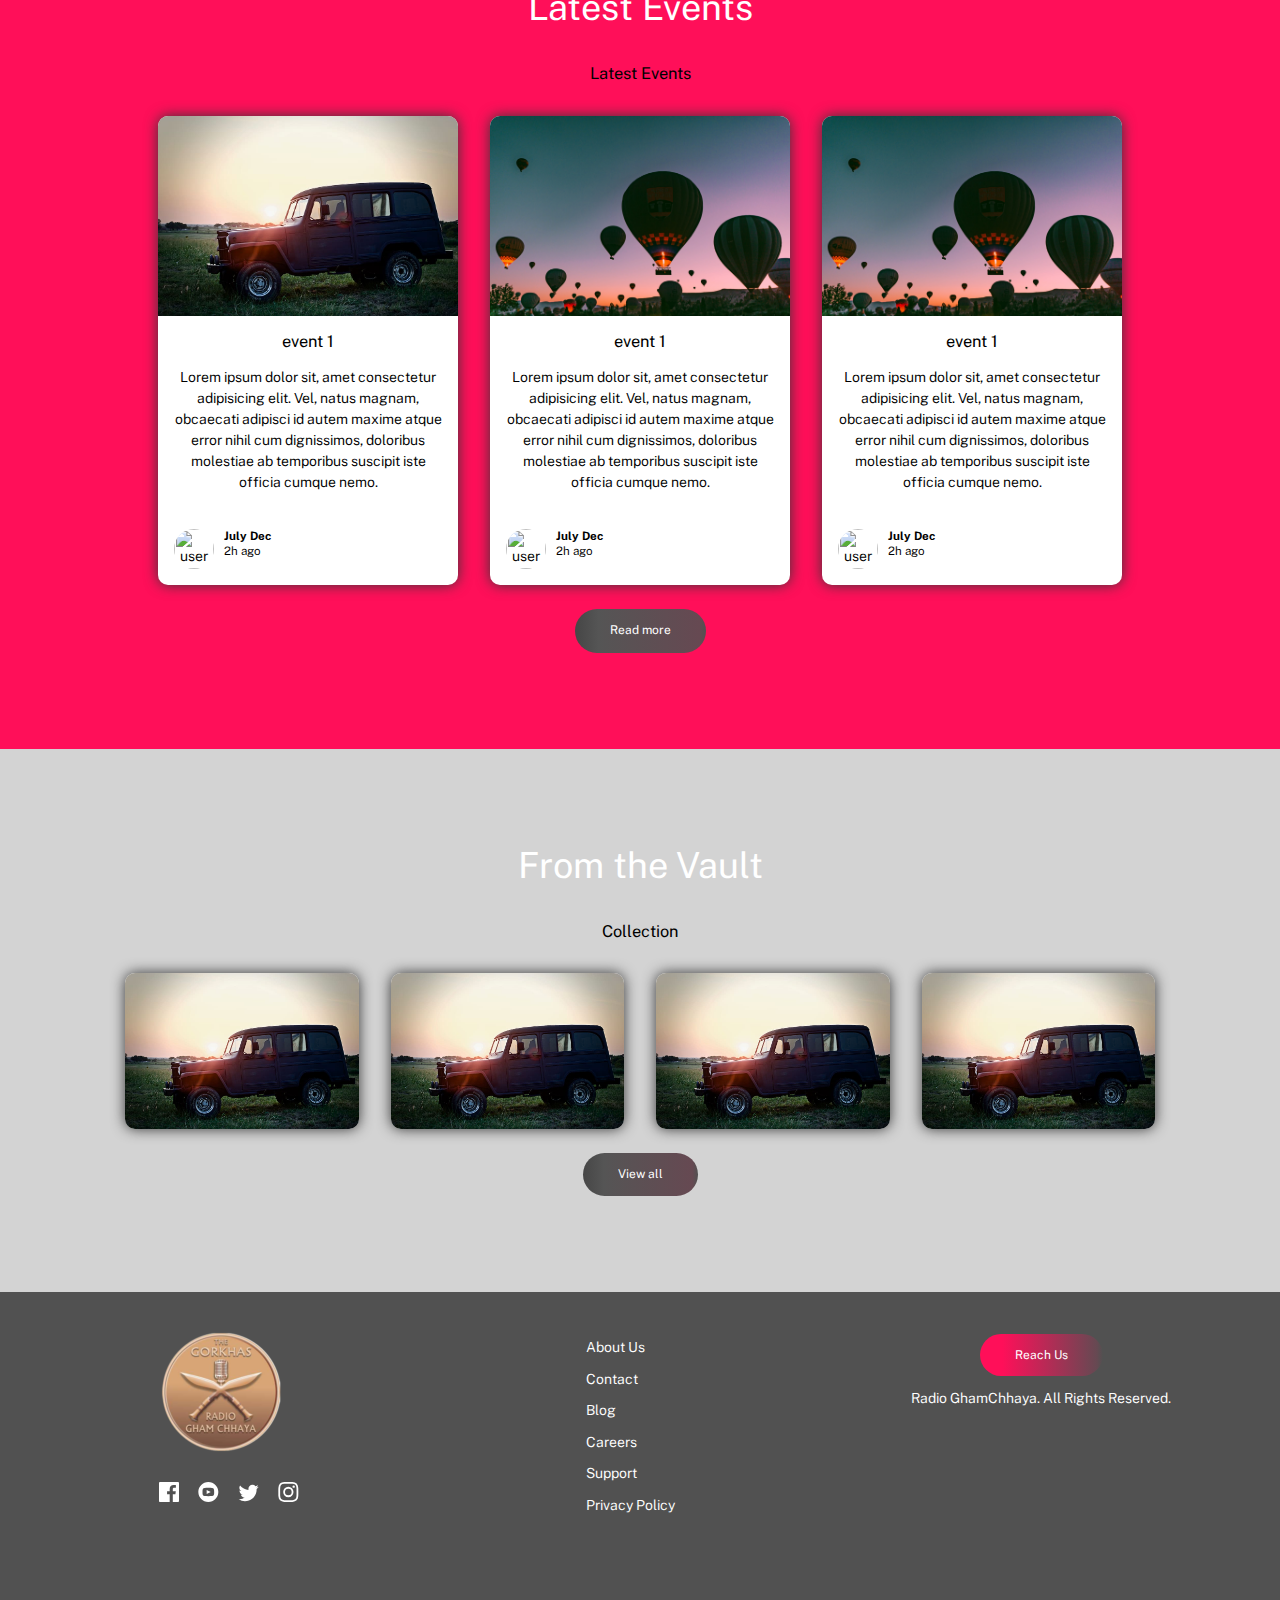
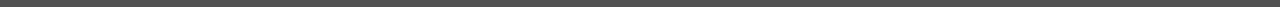
==== commit c0561a08: "footer final" ====
--- a/index.html
+++ b/index.html
@@ -92,7 +92,7 @@
       </div>
 
 
-      <div class="events__grid container container--pall">
+      <div class="events__grid container">
 
         <div class="events__item">
           <div class="events__icon"><img src="/images/car-green.jpeg"></div>
@@ -252,7 +252,6 @@
 
       <div class="footer__cta">
         <a href="#" class="button">Reach Us</a>
-
         <p> Radio GhamChhaya. All Rights Reserved.</p>
       </div>
       <!-- <div class="footer__copyright">
@@ -262,15 +261,10 @@
 
     </div>
     <div class="attribution">
-      Designed by
-      <a href="https://www.frontendmentor.io?ref=challenge" target="_blank">Sprizen Technologies</a>
+      <!-- Designed by
+      <a href="#" target="_blank"> </a> -->
     </div>
   </footer>
-
-
-
-
-
   <script src="/app/js/script.js"></script>
 </body>
 
--- a/app/scss/style.css
+++ b/app/scss/style.css
@@ -748,8 +748,9 @@
     -webkit-box-direction: normal;
         -ms-flex-direction: row;
             flex-direction: row;
-    -ms-flex-pack: distribute;
-        justify-content: space-around;
+    -webkit-box-pack: justify;
+        -ms-flex-pack: justify;
+            justify-content: space-between;
   }
 }
 
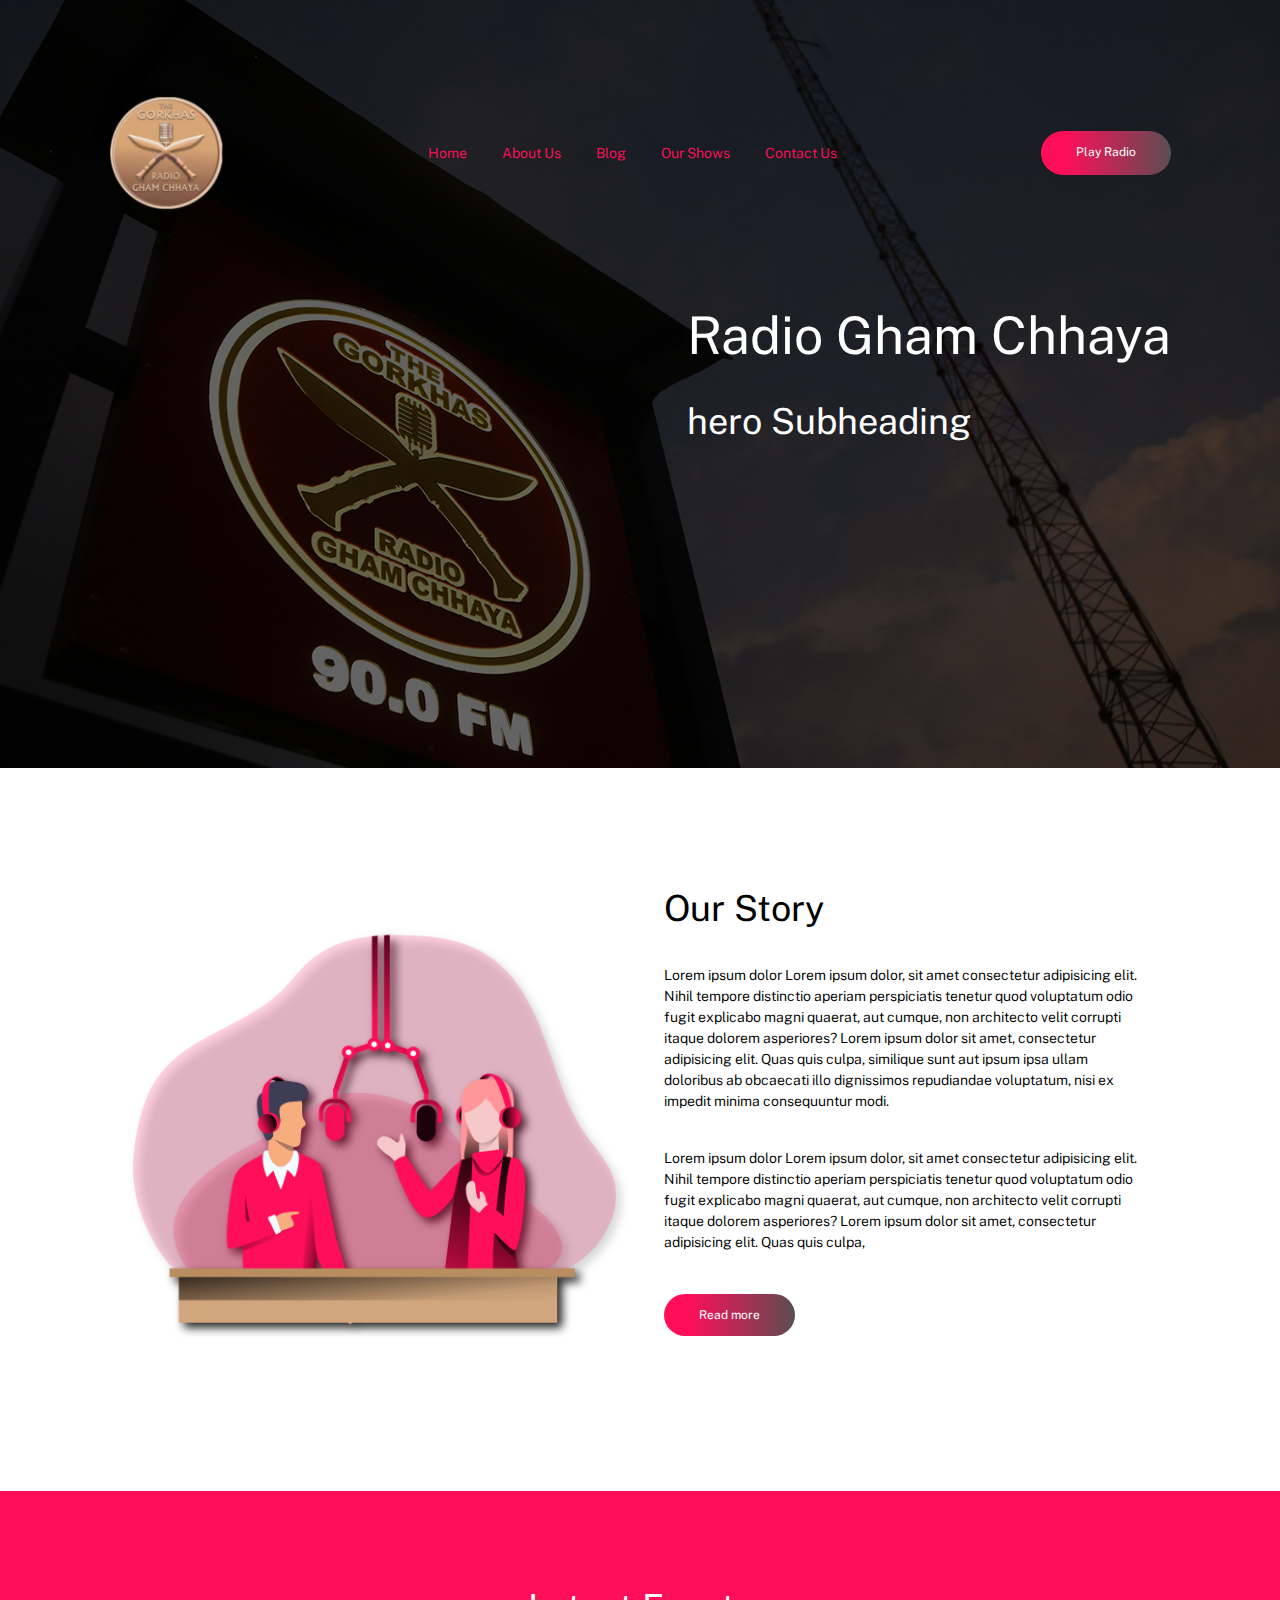
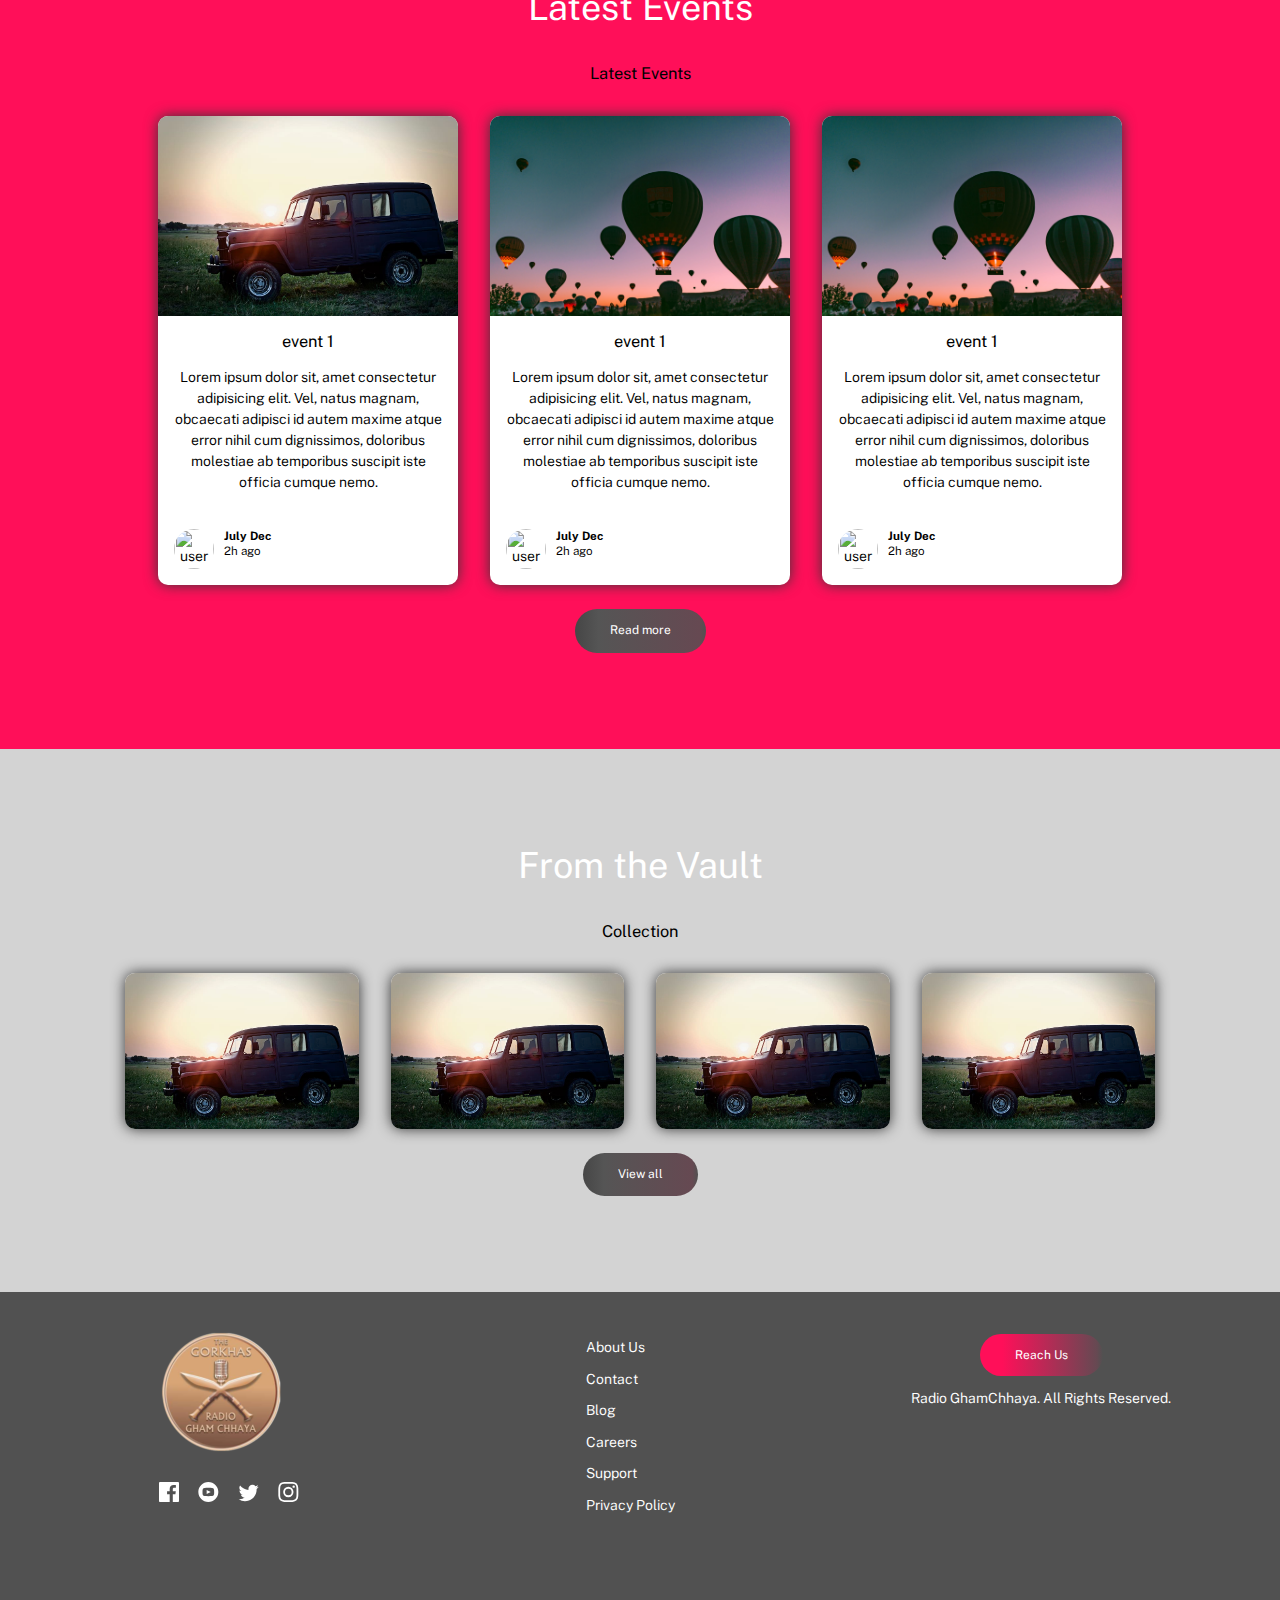
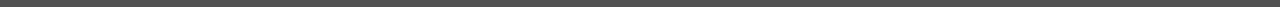
==== commit e9ce0154: "fresh 7-1 pattern" ====
--- a/index.html
+++ b/index.html
@@ -25,9 +25,9 @@
             <span></span>
             <span></span>
             <div class="header__links hide-for-mobile">
-              <a href="#">Home</a>
-              <a href="#">About Us</a>
-              <a href="#">Features</a>
+              <a href="index.html">Home</a>
+              <a href="about.html">About Us</a>
+              <!-- <a href="#">Features</a> -->
               <a href="#">Blog</a>
               <a href="#">Our Shows</a>
               <a href="#">Contact Us</a>
@@ -40,7 +40,7 @@
         <div class="header__menu has-fade ">
           <a href="">Home</a>
           <a href="">About Us</a>
-          <a href="">Features</a>
+          <!-- <a href="">Features</a> -->
           <a href="">Blog</a>
           <a href="">Our Shows</a>
           <a href="">Contact Us</a>
--- a/app/scss/style.css
+++ b/app/scss/style.css
@@ -269,6 +269,268 @@
   }
 }
 
+.archive {
+  background-color: lightgray;
+}
+
+.archive__content {
+  display: -webkit-box;
+  display: -ms-flexbox;
+  display: flex;
+  -webkit-box-orient: vertical;
+  -webkit-box-direction: normal;
+      -ms-flex-direction: column;
+          flex-direction: column;
+  -webkit-box-pack: center;
+      -ms-flex-pack: center;
+          justify-content: center;
+  -webkit-box-align: center;
+      -ms-flex-align: center;
+          align-items: center;
+}
+
+.archive__intro {
+  text-align: center;
+}
+
+.archive__grid {
+  width: 100%;
+  display: -webkit-box;
+  display: -ms-flexbox;
+  display: flex;
+  -webkit-box-pack: center;
+      -ms-flex-pack: center;
+          justify-content: center;
+  -ms-flex-wrap: wrap;
+      flex-wrap: wrap;
+}
+
+@media (min-width: 64em) {
+  .archive__grid {
+    -ms-flex-wrap: nowrap;
+        flex-wrap: nowrap;
+  }
+}
+
+.archive__item {
+  display: -webkit-box;
+  display: -ms-flexbox;
+  display: flex;
+  -webkit-box-pack: justify;
+      -ms-flex-pack: justify;
+          justify-content: space-between;
+  width: 18.75rem;
+  -webkit-box-shadow: 0px 0px 14px #363636;
+          box-shadow: 0px 0px 14px #363636;
+  border-radius: 0.625rem;
+  background-color: white;
+  overflow: hidden;
+  -ms-flex-wrap: wrap;
+      flex-wrap: wrap;
+  margin-bottom: 1rem;
+  text-align: center;
+  -webkit-box-align: center;
+      -ms-flex-align: center;
+          align-items: center;
+}
+
+.archive__item .user {
+  display: -webkit-box;
+  display: -ms-flexbox;
+  display: flex;
+  margin-top: auto;
+}
+
+.archive__item .user img {
+  border-radius: 50%;
+  width: 2.5rem;
+  height: 2.5rem;
+}
+
+.archive__item .user-info {
+  text-align: initial;
+}
+
+.archive__item .user-info h5 {
+  margin: 0;
+}
+
+@media (min-width: 40em) {
+  .archive__item {
+    margin: 1rem;
+  }
+}
+
+.archive__icon img {
+  width: 100%;
+}
+
+.archive__title {
+  margin-bottom: 1.125rem;
+  font-weight: 300;
+  line-height: 1.15;
+  color: white;
+  margin-bottom: 1.5rem;
+}
+
+.archive__description {
+  padding: 1rem;
+}
+
+.archive__button {
+  margin-top: 0.5rem;
+  text-align: center;
+  color: #fff;
+  font-weight: 400;
+  text-shadow: #515151;
+  padding: 0.875rem 2.1875rem;
+  background: -webkit-gradient(linear, left top, right top, from(#464646), color-stop(18%, #555555), color-stop(95%, #664952), to(#515151));
+  background: linear-gradient(90deg, #464646 0%, #555555 18%, #664952 95%, #515151 100%);
+  border: none;
+  border-radius: 50px;
+  cursor: pointer;
+  font-size: 0.75rem;
+  -webkit-transition: opacity 300ms ease-in-out;
+  transition: opacity 300ms ease-in-out;
+}
+
+.archive__button:hover {
+  opacity: 0.75;
+}
+
+.events {
+  background-color: #ff0f59;
+}
+
+.events__content {
+  display: -webkit-box;
+  display: -ms-flexbox;
+  display: flex;
+  -webkit-box-orient: vertical;
+  -webkit-box-direction: normal;
+      -ms-flex-direction: column;
+          flex-direction: column;
+  -webkit-box-pack: center;
+      -ms-flex-pack: center;
+          justify-content: center;
+  -webkit-box-align: center;
+      -ms-flex-align: center;
+          align-items: center;
+}
+
+@media (min-width: 64em) {
+  .events__content {
+    -webkit-box-pack: justify;
+        -ms-flex-pack: justify;
+            justify-content: space-between;
+  }
+}
+
+.events__intro {
+  text-align: center;
+}
+
+.events__grid {
+  width: 100%;
+  display: -webkit-box;
+  display: -ms-flexbox;
+  display: flex;
+  -webkit-box-pack: center;
+      -ms-flex-pack: center;
+          justify-content: center;
+  -ms-flex-wrap: wrap;
+      flex-wrap: wrap;
+}
+
+@media (min-width: 87.5em) {
+  .events__grid {
+    -webkit-box-pack: justify;
+        -ms-flex-pack: justify;
+            justify-content: space-between;
+  }
+}
+
+.events__item {
+  display: -webkit-box;
+  display: -ms-flexbox;
+  display: flex;
+  width: 18.75rem;
+  -webkit-box-shadow: 0px 0px 14px #363636;
+          box-shadow: 0px 0px 14px #363636;
+  border-radius: 0.625rem;
+  background-color: white;
+  overflow: hidden;
+  -webkit-box-pack: center;
+      -ms-flex-pack: center;
+          justify-content: center;
+  -ms-flex-wrap: wrap;
+      flex-wrap: wrap;
+  margin: 1rem;
+  text-align: center;
+  -webkit-box-align: center;
+      -ms-flex-align: center;
+          align-items: center;
+}
+
+.events__item .user {
+  display: -webkit-box;
+  display: -ms-flexbox;
+  display: flex;
+  margin-top: auto;
+}
+
+.events__item .user img {
+  border-radius: 50%;
+  width: 2.5rem;
+  height: 2.5rem;
+  margin-right: 0.625rem;
+}
+
+.events__item .user-info {
+  text-align: initial;
+}
+
+.events__item .user-info h5 {
+  margin: 0;
+}
+
+.events__icon img {
+  width: 100%;
+}
+
+.events__title {
+  margin-bottom: 1.125rem;
+  font-weight: 300;
+  line-height: 1.15;
+  color: white;
+  margin-bottom: 1.5rem;
+}
+
+.events__description {
+  padding: 1rem;
+}
+
+.events__button {
+  margin-top: 0.5rem;
+  text-align: center;
+  color: #fff;
+  font-weight: 400;
+  text-shadow: #515151;
+  padding: 0.875rem 2.1875rem;
+  background: -webkit-gradient(linear, left top, right top, from(#464646), color-stop(18%, #555555), color-stop(95%, #664952), to(#515151));
+  background: linear-gradient(90deg, #464646 0%, #555555 18%, #664952 95%, #515151 100%);
+  border: none;
+  border-radius: 50px;
+  cursor: pointer;
+  font-size: 0.75rem;
+  -webkit-transition: opacity 300ms ease-in-out;
+  transition: opacity 300ms ease-in-out;
+}
+
+.events__button:hover {
+  opacity: 0.75;
+}
+
 .header.open .overlay {
   display: block;
 }
@@ -371,333 +633,6 @@
 
 .header__links a:hover::before {
   opacity: 1;
-}
-
-@media (min-width: 40em) {
-  .hero__image {
-    position: relative;
-    background-image: url("/images/hero.png") !important;
-    min-height: 48rem !important;
-  }
-}
-
-.hero__image {
-  position: relative;
-  background-image: url("/images/Z45A5416.png");
-  background-size: cover;
-  background-repeat: no-repeat;
-  background-position: center center;
-  min-height: 35rem;
-}
-
-.hero__text {
-  text-align: center;
-}
-
-@media (min-width: 64em) {
-  .hero__text {
-    display: -webkit-box;
-    display: -ms-flexbox;
-    display: flex;
-    -webkit-box-pack: end;
-        -ms-flex-pack: end;
-            justify-content: end;
-    text-align: left;
-  }
-}
-
-.story {
-  display: -ms-grid;
-  display: grid;
-  text-align: center;
-}
-
-.story h2 {
-  color: black;
-}
-
-.story__image > img {
-  width: 75%;
-  -webkit-filter: drop-shadow(5px 5px 5px #222);
-}
-
-@media (min-width: 40em) {
-  .story {
-    text-align: left;
-    grid-auto-flow: column;
-    grid-auto-columns: 1fr;
-  }
-  .story__image > img {
-    width: 100%;
-  }
-  .story__image {
-    padding: 1.5rem;
-  }
-  .story__text {
-    padding: 1.5rem;
-  }
-}
-
-.events {
-  background-color: #ff0f59;
-}
-
-.events__content {
-  display: -webkit-box;
-  display: -ms-flexbox;
-  display: flex;
-  -webkit-box-orient: vertical;
-  -webkit-box-direction: normal;
-      -ms-flex-direction: column;
-          flex-direction: column;
-  -webkit-box-pack: center;
-      -ms-flex-pack: center;
-          justify-content: center;
-  -webkit-box-align: center;
-      -ms-flex-align: center;
-          align-items: center;
-}
-
-@media (min-width: 64em) {
-  .events__content {
-    -webkit-box-pack: justify;
-        -ms-flex-pack: justify;
-            justify-content: space-between;
-  }
-}
-
-.events__intro {
-  text-align: center;
-}
-
-.events__grid {
-  width: 100%;
-  display: -webkit-box;
-  display: -ms-flexbox;
-  display: flex;
-  -webkit-box-pack: center;
-      -ms-flex-pack: center;
-          justify-content: center;
-  -ms-flex-wrap: wrap;
-      flex-wrap: wrap;
-}
-
-@media (min-width: 87.5em) {
-  .events__grid {
-    -webkit-box-pack: justify;
-        -ms-flex-pack: justify;
-            justify-content: space-between;
-  }
-}
-
-.events__item {
-  display: -webkit-box;
-  display: -ms-flexbox;
-  display: flex;
-  width: 18.75rem;
-  -webkit-box-shadow: 0px 0px 14px #363636;
-          box-shadow: 0px 0px 14px #363636;
-  border-radius: 0.625rem;
-  background-color: white;
-  overflow: hidden;
-  -webkit-box-pack: center;
-      -ms-flex-pack: center;
-          justify-content: center;
-  -ms-flex-wrap: wrap;
-      flex-wrap: wrap;
-  margin: 1rem;
-  text-align: center;
-  -webkit-box-align: center;
-      -ms-flex-align: center;
-          align-items: center;
-}
-
-.events__item .user {
-  display: -webkit-box;
-  display: -ms-flexbox;
-  display: flex;
-  margin-top: auto;
-}
-
-.events__item .user img {
-  border-radius: 50%;
-  width: 2.5rem;
-  height: 2.5rem;
-  margin-right: 0.625rem;
-}
-
-.events__item .user-info {
-  text-align: initial;
-}
-
-.events__item .user-info h5 {
-  margin: 0;
-}
-
-.events__icon img {
-  width: 100%;
-}
-
-.events__title {
-  margin-bottom: 1.125rem;
-  font-weight: 300;
-  line-height: 1.15;
-  color: white;
-  margin-bottom: 1.5rem;
-}
-
-.events__description {
-  padding: 1rem;
-}
-
-.events__button {
-  margin-top: 0.5rem;
-  text-align: center;
-  color: #fff;
-  font-weight: 400;
-  text-shadow: #515151;
-  padding: 0.875rem 2.1875rem;
-  background: -webkit-gradient(linear, left top, right top, from(#464646), color-stop(18%, #555555), color-stop(95%, #664952), to(#515151));
-  background: linear-gradient(90deg, #464646 0%, #555555 18%, #664952 95%, #515151 100%);
-  border: none;
-  border-radius: 50px;
-  cursor: pointer;
-  font-size: 0.75rem;
-  -webkit-transition: opacity 300ms ease-in-out;
-  transition: opacity 300ms ease-in-out;
-}
-
-.events__button:hover {
-  opacity: 0.75;
-}
-
-.archive {
-  background-color: lightgray;
-}
-
-.archive__content {
-  display: -webkit-box;
-  display: -ms-flexbox;
-  display: flex;
-  -webkit-box-orient: vertical;
-  -webkit-box-direction: normal;
-      -ms-flex-direction: column;
-          flex-direction: column;
-  -webkit-box-pack: center;
-      -ms-flex-pack: center;
-          justify-content: center;
-  -webkit-box-align: center;
-      -ms-flex-align: center;
-          align-items: center;
-}
-
-.archive__intro {
-  text-align: center;
-}
-
-.archive__grid {
-  width: 100%;
-  display: -webkit-box;
-  display: -ms-flexbox;
-  display: flex;
-  -webkit-box-pack: center;
-      -ms-flex-pack: center;
-          justify-content: center;
-  -ms-flex-wrap: wrap;
-      flex-wrap: wrap;
-}
-
-@media (min-width: 64em) {
-  .archive__grid {
-    -ms-flex-wrap: nowrap;
-        flex-wrap: nowrap;
-  }
-}
-
-.archive__item {
-  display: -webkit-box;
-  display: -ms-flexbox;
-  display: flex;
-  -webkit-box-pack: justify;
-      -ms-flex-pack: justify;
-          justify-content: space-between;
-  width: 18.75rem;
-  -webkit-box-shadow: 0px 0px 14px #363636;
-          box-shadow: 0px 0px 14px #363636;
-  border-radius: 0.625rem;
-  background-color: white;
-  overflow: hidden;
-  -ms-flex-wrap: wrap;
-      flex-wrap: wrap;
-  margin-bottom: 1rem;
-  text-align: center;
-  -webkit-box-align: center;
-      -ms-flex-align: center;
-          align-items: center;
-}
-
-.archive__item .user {
-  display: -webkit-box;
-  display: -ms-flexbox;
-  display: flex;
-  margin-top: auto;
-}
-
-.archive__item .user img {
-  border-radius: 50%;
-  width: 2.5rem;
-  height: 2.5rem;
-}
-
-.archive__item .user-info {
-  text-align: initial;
-}
-
-.archive__item .user-info h5 {
-  margin: 0;
-}
-
-@media (min-width: 40em) {
-  .archive__item {
-    margin: 1rem;
-  }
-}
-
-.archive__icon img {
-  width: 100%;
-}
-
-.archive__title {
-  margin-bottom: 1.125rem;
-  font-weight: 300;
-  line-height: 1.15;
-  color: white;
-  margin-bottom: 1.5rem;
-}
-
-.archive__description {
-  padding: 1rem;
-}
-
-.archive__button {
-  margin-top: 0.5rem;
-  text-align: center;
-  color: #fff;
-  font-weight: 400;
-  text-shadow: #515151;
-  padding: 0.875rem 2.1875rem;
-  background: -webkit-gradient(linear, left top, right top, from(#464646), color-stop(18%, #555555), color-stop(95%, #664952), to(#515151));
-  background: linear-gradient(90deg, #464646 0%, #555555 18%, #664952 95%, #515151 100%);
-  border: none;
-  border-radius: 50px;
-  cursor: pointer;
-  font-size: 0.75rem;
-  -webkit-transition: opacity 300ms ease-in-out;
-  transition: opacity 300ms ease-in-out;
-}
-
-.archive__button:hover {
-  opacity: 0.75;
 }
 
 .footer {
@@ -832,4 +767,69 @@
 .footer__cta p {
   margin-top: 1.5rem;
 }
+
+@media (min-width: 40em) {
+  .hero__image {
+    position: relative;
+    background-image: url("/images/hero.png") !important;
+    min-height: 48rem !important;
+  }
+}
+
+.hero__image {
+  position: relative;
+  background-image: url("/images/Z45A5416.png");
+  background-size: cover;
+  background-repeat: no-repeat;
+  background-position: center center;
+  min-height: 35rem;
+}
+
+.hero__text {
+  text-align: center;
+}
+
+@media (min-width: 64em) {
+  .hero__text {
+    display: -webkit-box;
+    display: -ms-flexbox;
+    display: flex;
+    -webkit-box-pack: end;
+        -ms-flex-pack: end;
+            justify-content: end;
+    text-align: left;
+  }
+}
+
+.story {
+  display: -ms-grid;
+  display: grid;
+  text-align: center;
+}
+
+.story h2 {
+  color: black;
+}
+
+.story__image > img {
+  width: 75%;
+  -webkit-filter: drop-shadow(5px 5px 5px #222);
+}
+
+@media (min-width: 40em) {
+  .story {
+    text-align: left;
+    grid-auto-flow: column;
+    grid-auto-columns: 1fr;
+  }
+  .story__image > img {
+    width: 100%;
+  }
+  .story__image {
+    padding: 1.5rem;
+  }
+  .story__text {
+    padding: 1.5rem;
+  }
+}
 /*# sourceMappingURL=style.css.map */